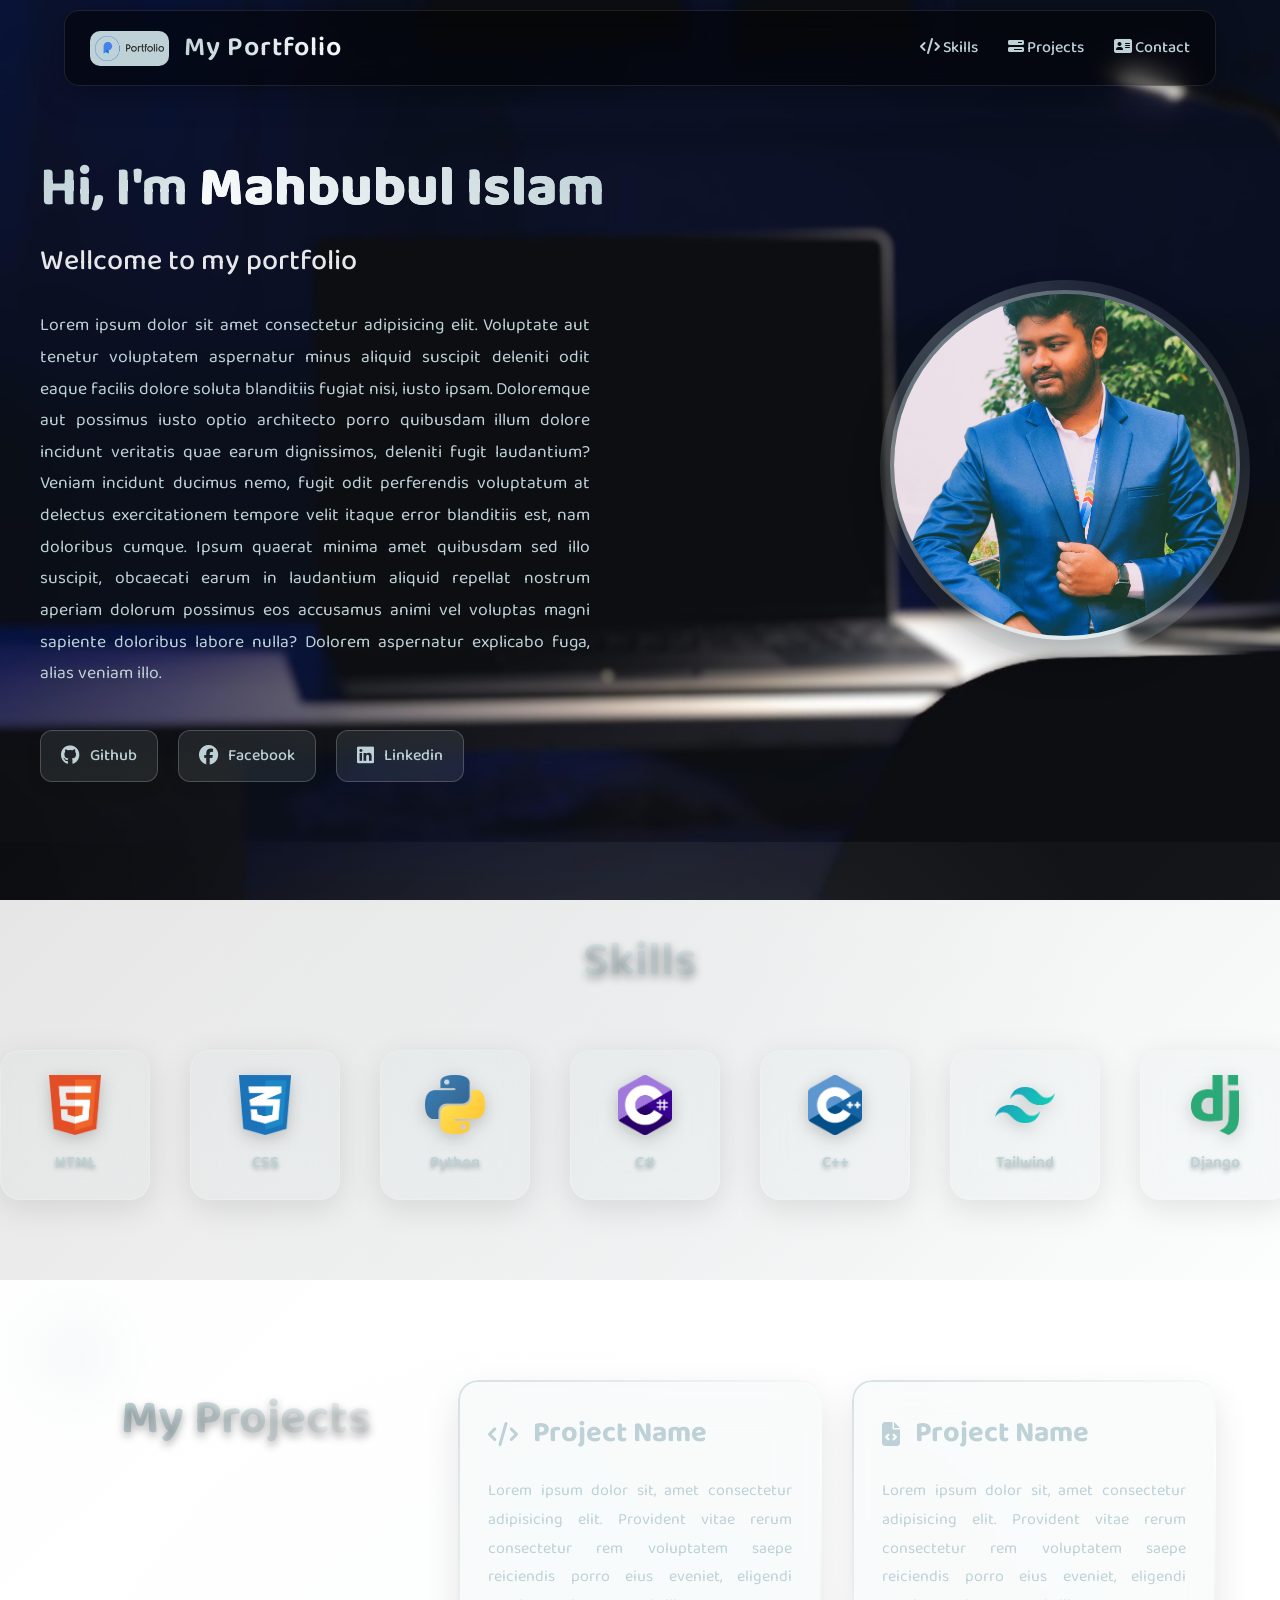
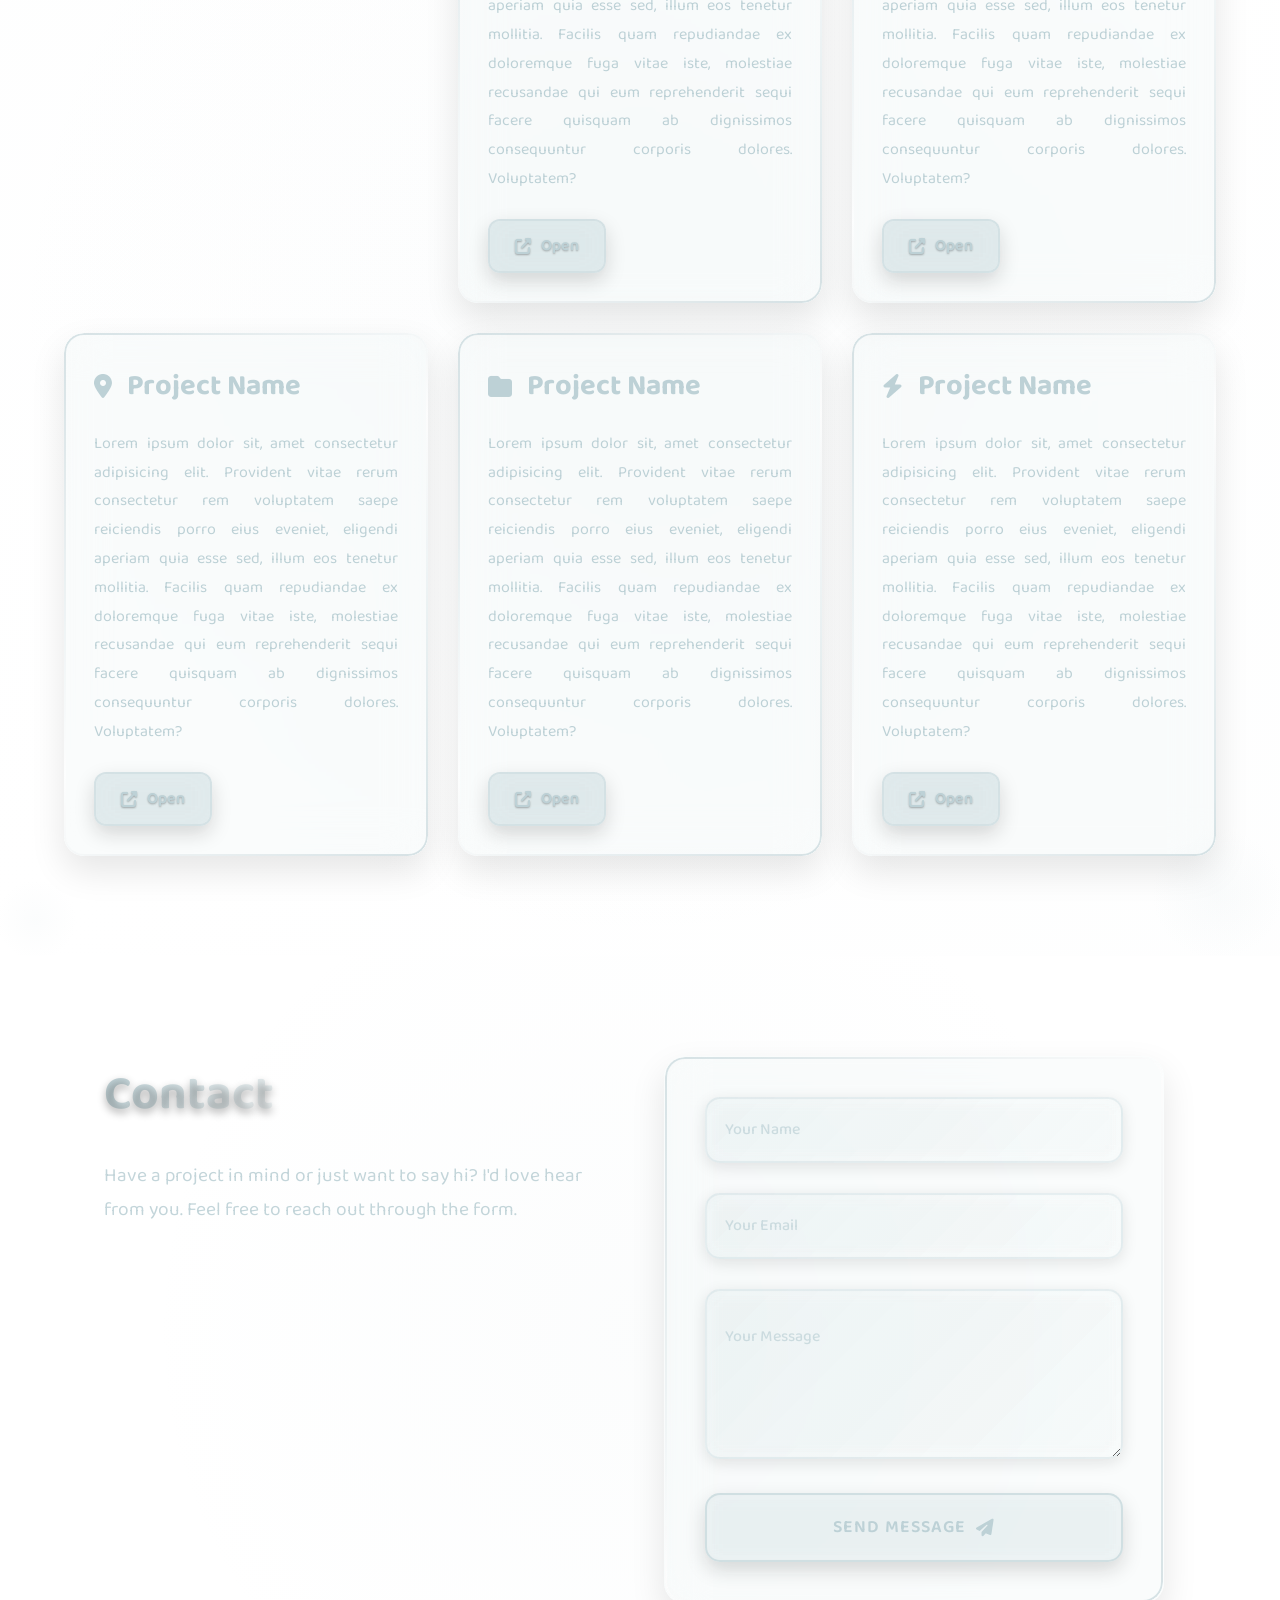
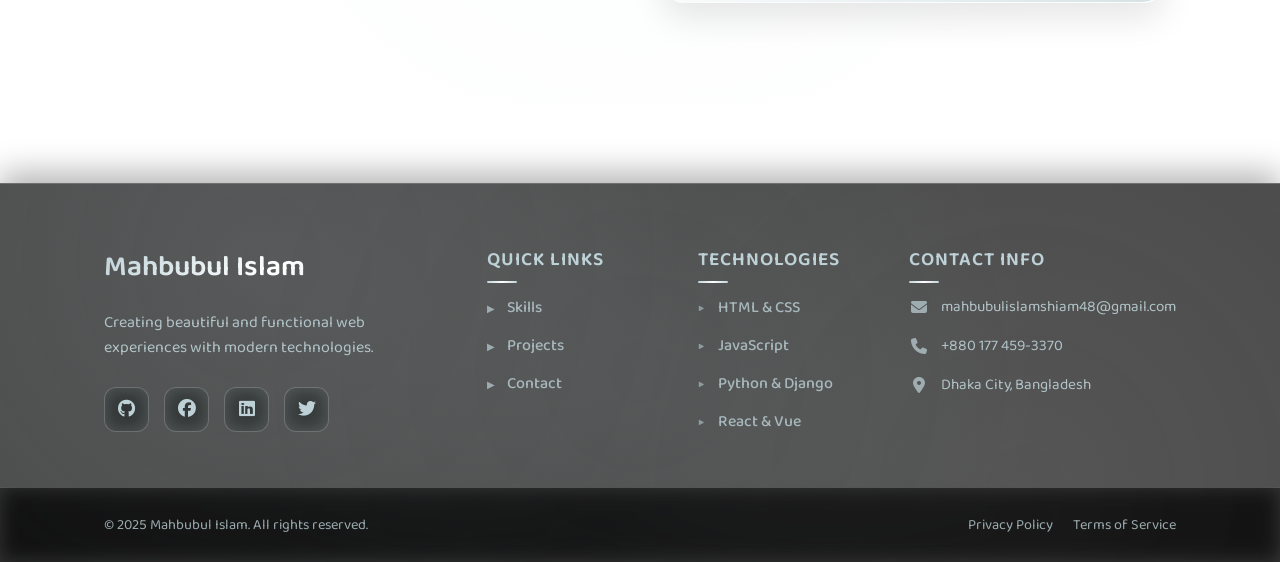
==== index.html @ fc834deb "Initial portfolio commit" ====
<!DOCTYPE html>
<html lang="en">
  <head>
    <meta charset="UTF-8" />
    <meta name="viewport" content="width=device-width, initial-scale=1.0" />
    <title>My portfolio</title>
    <link
      rel="icon"
      href="data:image/svg+xml,<svg xmlns=%22http://www.w3.org/2000/svg%22 viewBox=%220 0 100 100%22><text y=%22.9em%22 font-size=%2290%22>👨‍💻</text></svg>"
    />
    <link rel="stylesheet" href="/css/nav_style.css" />
    <link rel="stylesheet" href="/css/hero_style.css" />
    <link rel="stylesheet" href="/css/skill_style.css" />
    <link rel="stylesheet" href="/css/projects_style.css" />
    <link rel="stylesheet" href="/css/contact_style.css" />
    <link rel="stylesheet" href="/css/footer_style.css" />
    <link rel="preconnect" href="https://fonts.googleapis.com" />
    <link rel="preconnect" href="https://fonts.gstatic.com" crossorigin />
    <link
      href="https://fonts.googleapis.com/css2?family=Baloo+Bhai+2:wght@400..800&display=swap"
      rel="stylesheet"
    />
    <link
      rel="stylesheet"
      href="https://cdnjs.cloudflare.com/ajax/libs/font-awesome/6.7.2/css/all.min.css"
      integrity="sha512-Evv84Mr4kqVGRNSgIGL/F/aIDqQb7xQ2vcrdIwxfjThSH8CSR7PBEakCr51Ck+w+/U6swU2Im1vVX0SVk9ABhg=="
      crossorigin="anonymous"
      referrerpolicy="no-referrer"
    />
  </head>
  <body>
    <nav>
      <div class="nav-content">
        <div class="right-div">
          <a href="#" class="logo-link">
            <img src="/assets/logo.png" alt="logo" />
            <h2>My Portfolio</h2>
          </a>
        </div>

        <div class="left-div">
          <ul>
            <li>
              <a href="#skills">
                <i class="fa-solid fa-code"></i>
                Skills
              </a>
            </li>
            <li>
              <a href="#projects">
                <i class="fa-solid fa-bars-progress"></i>
                Projects
              </a>
            </li>
            <li>
              <a href="#contact">
                <i class="fa-solid fa-address-card"></i>
                Contact
              </a>
            </li>
          </ul>
        </div>
      </div>
    </nav>
    <section class="hero">
      <div class="hero-text">
        <h2>Hi, I'm <span class="bold">Mahbubul Islam</span></h2>
        <h3>Wellcome to my portfolio</h3>
        <p>
          Lorem ipsum dolor sit amet consectetur adipisicing elit. Voluptate aut
          tenetur voluptatem aspernatur minus aliquid suscipit deleniti odit
          eaque facilis dolore soluta blanditiis fugiat nisi, iusto ipsam.
          Doloremque aut possimus iusto optio architecto porro quibusdam illum
          dolore incidunt veritatis quae earum dignissimos, deleniti fugit
          laudantium? Veniam incidunt ducimus nemo, fugit odit perferendis
          voluptatum at delectus exercitationem tempore velit itaque error
          blanditiis est, nam doloribus cumque. Ipsum quaerat minima amet
          quibusdam sed illo suscipit, obcaecati earum in laudantium aliquid
          repellat nostrum aperiam dolorum possimus eos accusamus animi vel
          voluptas magni sapiente doloribus labore nulla? Dolorem aspernatur
          explicabo fuga, alias veniam illo.
        </p>
        <div class="links">
          <ul>
            <li>
              <i class="fa-brands fa-github"></i>
              <a href="#">Github</a>
            </li>
            <li>
              <i class="fa-brands fa-facebook"></i>
              <a href="#">Facebook</a>
            </li>
            <li>
              <i class="fa-brands fa-linkedin"></i>
              <a href="#">Linkedin</a>
            </li>
          </ul>
        </div>
      </div>
      <div class="profile-pic">
        <img src="/assets/profile.jpg" alt="profile-pic" />
      </div>
    </section>
    <section id="skills" class="skills">
      <h2>Skills</h2>
      <ul>
        <li>
          <img src="/assets/html.png" alt="html" />
          <p>HTML</p>
        </li>
        <li>
          <img src="/assets/css.png" alt="css" />
          <p>CSS</p>
        </li>
        <li>
          <img src="/assets/python.png" alt="python" />
          <p>Python</p>
        </li>
        <li>
          <img src="/assets/csharp.png" alt="csharp" />
          <p>C#</p>
        </li>
        <li>
          <img src="/assets/cpp.png" alt="cpp" />
          <p>C++</p>
        </li>
        <li>
          <img src="/assets/tailwind.png" alt="tailwind" />
          <p>Tailwind</p>
        </li>
        <li>
          <img src="/assets/django.png" alt="django" />
          <p>Django</p>
        </li>
        <li>
          <img src="/assets/react.png" alt="react" />
          <p>React js</p>
        </li>
        <li>
          <img src="/assets/vuejs.png" alt="vue" />
          <p>Vue js</p>
        </li>
        <!-- Duplicate items for seamless infinite scroll -->
        <li>
          <img src="/assets/html.png" alt="html" />
          <p>HTML</p>
        </li>
        <li>
          <img src="/assets/css.png" alt="css" />
          <p>CSS</p>
        </li>
        <li>
          <img src="/assets/python.png" alt="python" />
          <p>Python</p>
        </li>
        <li>
          <img src="/assets/csharp.png" alt="csharp" />
          <p>C#</p>
        </li>
        <li>
          <img src="/assets/cpp.png" alt="cpp" />
          <p>C++</p>
        </li>
        <li>
          <img src="/assets/tailwind.png" alt="tailwind" />
          <p>Tailwind</p>
        </li>
        <li>
          <img src="/assets/django.png" alt="django" />
          <p>Django</p>
        </li>
        <li>
          <img src="/assets/react.png" alt="react" />
          <p>React js</p>
        </li>
        <li>
          <img src="/assets/vuejs.png" alt="vue" />
          <p>Vue js</p>
        </li>
      </ul>
    </section>
    <section id="projects" class="projects">
      <h2>My Projects</h2>
      <div class="project project-1">
        <h3>Project Name</h3>
        <p>
          Lorem ipsum dolor sit, amet consectetur adipisicing elit. Provident
          vitae rerum consectetur rem voluptatem saepe reiciendis porro eius
          eveniet, eligendi aperiam quia esse sed, illum eos tenetur mollitia.
          Facilis quam repudiandae ex doloremque fuga vitae iste, molestiae
          recusandae qui eum reprehenderit sequi facere quisquam ab dignissimos
          consequuntur corporis dolores. Voluptatem?
        </p>
        <button>Open</button>
      </div>
      <div class="project project-2">
        <h3>Project Name</h3>
        <p>
          Lorem ipsum dolor sit, amet consectetur adipisicing elit. Provident
          vitae rerum consectetur rem voluptatem saepe reiciendis porro eius
          eveniet, eligendi aperiam quia esse sed, illum eos tenetur mollitia.
          Facilis quam repudiandae ex doloremque fuga vitae iste, molestiae
          recusandae qui eum reprehenderit sequi facere quisquam ab dignissimos
          consequuntur corporis dolores. Voluptatem?
        </p>
        <button>Open</button>
      </div>
      <div class="project project-3">
        <h3>Project Name</h3>
        <p>
          Lorem ipsum dolor sit, amet consectetur adipisicing elit. Provident
          vitae rerum consectetur rem voluptatem saepe reiciendis porro eius
          eveniet, eligendi aperiam quia esse sed, illum eos tenetur mollitia.
          Facilis quam repudiandae ex doloremque fuga vitae iste, molestiae
          recusandae qui eum reprehenderit sequi facere quisquam ab dignissimos
          consequuntur corporis dolores. Voluptatem?
        </p>
        <button>Open</button>
      </div>
      <div class="project project-4">
        <h3>Project Name</h3>
        <p>
          Lorem ipsum dolor sit, amet consectetur adipisicing elit. Provident
          vitae rerum consectetur rem voluptatem saepe reiciendis porro eius
          eveniet, eligendi aperiam quia esse sed, illum eos tenetur mollitia.
          Facilis quam repudiandae ex doloremque fuga vitae iste, molestiae
          recusandae qui eum reprehenderit sequi facere quisquam ab dignissimos
          consequuntur corporis dolores. Voluptatem?
        </p>
        <button>Open</button>
      </div>
      <div class="project project-5">
        <h3>Project Name</h3>
        <p>
          Lorem ipsum dolor sit, amet consectetur adipisicing elit. Provident
          vitae rerum consectetur rem voluptatem saepe reiciendis porro eius
          eveniet, eligendi aperiam quia esse sed, illum eos tenetur mollitia.
          Facilis quam repudiandae ex doloremque fuga vitae iste, molestiae
          recusandae qui eum reprehenderit sequi facere quisquam ab dignissimos
          consequuntur corporis dolores. Voluptatem?
        </p>
        <button>Open</button>
      </div>
    </section>
    <div id="contact" class="contact">
      <div class="contact-text">
        <h3>Contact</h3>
        <p>
          Have a project in mind or just want to say hi? I'd love hear from you.
          Feel free to reach out through the form.
        </p>
      </div>
      <div class="contact-form">
        <div class="input-group">
          <input type="text" id="name" name="name" required />
          <label for="name">Your Name</label>
        </div>
        <div class="input-group">
          <input type="email" id="email" name="email" required />
          <label for="email">Your Email</label>
        </div>
        <div class="input-group">
          <textarea id="message" name="message" required rows="5"></textarea>
          <label for="message">Your Message</label>
        </div>
        <button type="submit" class="submit-btn">Send Message</button>
      </div>
    </div>
    <footer>
      <div class="footer-content">
        <div class="footer-section">
          <div class="footer-logo">
            <h3>Mahbubul Islam</h3>
          </div>
          <p>
            Creating beautiful and functional web experiences with modern
            technologies.
          </p>
          <div class="footer-social">
            <a href="#" aria-label="GitHub">
              <i class="fa-brands fa-github"></i>
            </a>
            <a href="#" aria-label="Facebook">
              <i class="fa-brands fa-facebook"></i>
            </a>
            <a href="#" aria-label="LinkedIn">
              <i class="fa-brands fa-linkedin"></i>
            </a>
            <a href="#" aria-label="Twitter">
              <i class="fa-brands fa-twitter"></i>
            </a>
          </div>
        </div>

        <div class="footer-section">
          <h4>Quick Links</h4>
          <ul>
            <li><a href="#skills">Skills</a></li>
            <li><a href="#projects">Projects</a></li>
            <li><a href="#contact">Contact</a></li>
          </ul>
        </div>

        <div class="footer-section">
          <h4>Technologies</h4>
          <ul>
            <li>HTML & CSS</li>
            <li>JavaScript</li>
            <li>Python & Django</li>
            <li>React & Vue</li>
          </ul>
        </div>

        <div class="footer-section">
          <h4>Contact Info</h4>
          <div class="contact-info">
            <p>
              <i class="fa-solid fa-envelope"></i>
              mahbubulislamshiam48@gmail.com
            </p>
            <p><i class="fa-solid fa-phone"></i> +880 177 459-3370</p>
            <p>
              <i class="fa-solid fa-location-dot"></i> Dhaka City, Bangladesh
            </p>
          </div>
        </div>
      </div>

      <div class="footer-bottom">
        <div class="footer-bottom-content">
          <p>&copy; 2025 Mahbubul Islam. All rights reserved.</p>
          <div class="footer-bottom-links">
            <a href="#">Privacy Policy</a>
            <a href="#">Terms of Service</a>
          </div>
        </div>
      </div>
    </footer>
  </body>
</html>
---- css/nav_style.css ----
* {
  margin: 0;
  padding: 0;
  box-sizing: border-box;
}

html {
  scroll-behavior: smooth;
  scroll-padding-top: 80px; /* Offset for fixed navigation */
}

:root {
  --font-color: #bdd1d6;
  --icon-color: #bdd1d6;
  --font-family: 'Baloo Bhai 2', sans-serif;
  --nav-bg-color: rgba(0, 0, 0, 0.5);
}

body {
  background-image: url('/assets/background\ image.jpg');
  background-repeat: no-repeat;
  background-size: cover;
  background-position: center;
  background-attachment: fixed;
  min-height: 100vh;
}

nav {
  width: 90vw;
  margin: 10px auto;
  background-color: var(--nav-bg-color);
  -webkit-backdrop-filter: blur(10px);
  backdrop-filter: blur(10px);
  border: 1px solid rgba(255, 255, 255, 0.1);
  box-shadow: 0 8px 32px rgba(0, 0, 0, 0.3);
  -webkit-border-radius: 15px;
  -moz-border-radius: 15px;
  -ms-border-radius: 15px;
  -o-border-radius: 15px;
  border-radius: 15px;
  position: sticky;
  top: 10px;
  transition: all 0.3s ease;
  z-index: 1000;
}

nav:hover {
  transform: translateY(-2px);
  box-shadow: 0 12px 40px rgba(0, 0, 0, 0.4);
}

.nav-content {
  display: flex;
  justify-content: space-between;
  align-items: center;
  padding: 15px 25px;
}

.nav-content .right-div {
  display: flex;
  align-items: center;
  gap: 15px;
  color: var(--font-color);
  font-family: var(--font-family);
  font-size: 18px;
}

.nav-content .right-div .logo-link {
  display: flex;
  align-items: center;
  gap: 15px;
  text-decoration: none;
  color: inherit;
  transition: all 0.3s ease;
  cursor: pointer;
}

.nav-content .right-div .logo-link:hover {
  transform: translateY(-2px);
  filter: drop-shadow(0 5px 15px rgba(189, 209, 214, 0.3));
}

.nav-content .right-div img {
  height: 35px;
  object-fit: cover;
  background-color: #bdd1d6;
  padding: 5px;
  -webkit-border-radius: 10px;
  -moz-border-radius: 10px;
  -ms-border-radius: 10px;
  -o-border-radius: 10px;
  border-radius: 10px;
  transition: all 0.3s ease;
}

.nav-content .right-div .logo-link:hover img {
  transform: rotate(5deg) scale(1.05);
}

.nav-content .right-div h2 {
  font-weight: 600;
  letter-spacing: 1px;
  background: linear-gradient(45deg, #bdd1d6, #ffffff);
  -webkit-background-clip: text;
  background-clip: text;
  -webkit-text-fill-color: transparent;
  transition: all 0.3s ease;
}

.nav-content .left-div ul {
  display: flex;
  list-style: none;
  gap: 30px;
  margin: 0;
  padding: 0;
}

.nav-content .left-div li {
  display: flex;
  align-items: center;
  gap: 8px;
  position: relative;
  cursor: pointer;
  transition: all 0.3s ease;
}

.nav-content .left-div li:hover {
  transform: translateY(-3px);
}

.nav-content .left-div li::before {
  content: '';
  position: absolute;
  bottom: -8px;
  left: 0;
  width: 0;
  height: 2px;
  background: linear-gradient(45deg, #bdd1d6, #ffffff);
  transition: width 0.3s ease;
}

.nav-content .left-div li:hover::before {
  width: 100%;
}

.nav-content .left-div i {
  color: var(--icon-color);
  font-size: 16px;
  transition: all 0.3s ease;
}

.nav-content .left-div li:hover i {
  color: #ffffff;
  transform: scale(1.2);
  text-shadow: 0 0 10px rgba(255, 255, 255, 0.5);
}

.nav-content .left-div a {
  text-decoration: none;
  color: var(--font-color);
  font-family: var(--font-family);
  font-weight: 500;
  font-size: 16px;
  transition: all 0.3s ease;
  position: relative;
  display: block;
  padding: 2px 0;
}

.nav-content .left-div li:hover a {
  color: #ffffff;
  text-shadow: 0 0 8px rgba(255, 255, 255, 0.3);
}

.nav-content .left-div li:active {
  transform: translateY(-1px) scale(0.98);
}

.nav-content .left-div a:focus {
  outline: none;
}


@media (max-width: 768px) {
  nav {
    width: 95vw;
    margin: 5px auto;
  }

  .nav-content {
    flex-direction: column;
    padding: 15px;
    gap: 15px;
  }

  .nav-content .right-div {
    flex-direction: column;
    gap: 8px;
  }

  .nav-content .right-div .logo-link {
    flex-direction: column;
    gap: 8px;
  }

  .nav-content .right-div img {
    width: 35px;
    height: 35px;
  }

  .nav-content .right-div h2 {
    font-size: 1.2rem;
  }

  .nav-content .left-div ul {
    flex-direction: column;
    gap: 15px;
    width: 100%;
  }

  .nav-content .left-div li {
    justify-content: center;
    width: 100%;
    padding: 12px;
  }

  .nav-content .left-div a {
    font-size: 14px;
  }
}

@media (max-width: 480px) {
  nav {
    width: 98vw;
    margin: 3px auto;
    border-radius: 10px;
  }

  .nav-content {
    padding: 12px;
    gap: 12px;
  }

  .nav-content .right-div h2 {
    font-size: 1rem;
  }

  .nav-content .left-div ul {
    gap: 12px;
  }

  .nav-content .left-div li {
    padding: 10px;
  }

  .nav-content .left-div i {
    font-size: 14px;
  }

  .nav-content .left-div a {
    font-size: 13px;
  }
}
---- css/hero_style.css ----
* {
  margin: 0;
  padding: 0;
  box-sizing: border-box;
}

:root {
  /* --line-space:;
    --word-space:; */
  --font-family: 'Baloo Bhai 2', sans-serif;
  --font-color: #bdd1d6;
}

.hero {
  display: flex;
  justify-content: space-between;
  align-items: center;
  color: var(--font-color);
  font-family: var(--font-family);
  padding: 60px 0%;
  max-width: 1200px;
  margin: 0 auto;
  gap: 100px;
  min-height: 80vh;
}

.hero-text {
  flex: 1;
  max-width: 800px;
}

.hero-text h2 {
  font-size: 3.5rem;
  font-weight: 700;
  margin-bottom: 15px;
  line-height: 1.2;
  background: linear-gradient(135deg, #bdd1d6, #ffffff, #bdd1d6);
  -webkit-background-clip: text;
  background-clip: text;
  -webkit-text-fill-color: transparent;
  animation: textGlow 3s ease-in-out infinite alternate;
}

@keyframes textGlow {
  0% {
    filter: drop-shadow(0 0 5px rgba(189, 209, 214, 0.5));
  }
  100% {
    filter: drop-shadow(0 0 20px rgba(189, 209, 214, 0.8));
  }
}

.hero-text .bold {
  font-weight: 800;
  background: linear-gradient(45deg, #ffffff, #bdd1d6);
  -webkit-background-clip: text;
  background-clip: text;
  -webkit-text-fill-color: transparent;
}

.hero-text h3 {
  font-size: 1.8rem;
  font-weight: 500;
  margin-bottom: 25px;
  color: #ffffff;
  opacity: 0.9;
}

.hero-text p {
  font-size: 1.1rem;
  line-height: 1.8;
  margin-bottom: 40px;
  color: var(--font-color);
  text-align: justify;
  max-width: 550px;
}

.links {
  margin-top: 30px;
}

.links ul {
  display: flex;
  gap: 20px;
  list-style: none;
  flex-wrap: wrap;
}

.links li {
  background: rgba(189, 209, 214, 0.1);
  -webkit-backdrop-filter: blur(10px);
  backdrop-filter: blur(10px);
  border: 1px solid rgba(255, 255, 255, 0.2);
  border-radius: 12px;
  padding: 12px 20px;
  display: flex;
  align-items: center;
  gap: 10px;
  cursor: pointer;
  transition: all 0.3s ease;
  box-shadow: 0 4px 15px rgba(0, 0, 0, 0.1);
}

.links li:hover {
  background: rgba(189, 209, 214, 0.2);
  border-color: rgba(255, 255, 255, 0.4);
  transform: translateY(-5px);
  box-shadow: 0 8px 25px rgba(189, 209, 214, 0.3);
}

.links li i {
  font-size: 1.2rem;
  color: var(--font-color);
  transition: all 0.3s ease;
}

.links li:hover i {
  color: #ffffff;
  transform: scale(1.2);
  text-shadow: 0 0 10px rgba(255, 255, 255, 0.5);
}

.links li a {
  text-decoration: none;
  color: var(--font-color);
  font-family: var(--font-family);
  font-weight: 500;
  font-size: 1rem;
  transition: all 0.3s ease;
}

.links li:hover a {
  color: #ffffff;
  text-shadow: 0 0 8px rgba(255, 255, 255, 0.3);
}

.profile-pic {
  flex-shrink: 0;
  position: relative;
}

.profile-pic img {
  width: 350px;
  height: 350px;
  border-radius: 50%;
  object-fit: cover;
  border: 4px solid rgba(189, 209, 214, 0.3);
  box-shadow: 0 20px 40px rgba(0, 0, 0, 0.3);
  transition: all 0.3s ease;
  background: linear-gradient(
    45deg,
    rgba(189, 209, 214, 0.1),
    rgba(255, 255, 255, 0.1)
  );
}

.profile-pic img:hover {
  transform: scale(1.05);
  border-color: rgba(189, 209, 214, 0.6);
  box-shadow: 0 25px 50px rgba(189, 209, 214, 0.2);
}

.profile-pic::before {
  content: '';
  position: absolute;
  top: -10px;
  left: -10px;
  right: -10px;
  bottom: -10px;
  border-radius: 50%;
  background: linear-gradient(
    45deg,
    transparent,
    rgba(189, 209, 214, 0.3),
    transparent
  );
  z-index: -1;
  animation: rotate 4s linear infinite;
}

@keyframes rotate {
  0% {
    transform: rotate(0deg);
  }
  100% {
    transform: rotate(360deg);
  }
}


@media (max-width: 768px) {
  .hero {
    flex-direction: column;
    text-align: center;
    padding: 40px 5%;
    gap: 30px;
    min-height: 70vh;
  }

  .hero-text h2 {
    font-size: 2.5rem;
    margin-bottom: 12px;
  }

  .hero-text h3 {
    font-size: 1.4rem;
    margin-bottom: 15px;
  }

  .hero-text p {
    font-size: 1rem;
    margin-bottom: 25px;
  }

  .profile-pic img {
    width: 250px;
    height: 250px;
  }

  .links ul {
    justify-content: center;
    gap: 15px;
  }

  .links li {
    padding: 12px 20px;
  }

  .links a {
    font-size: 14px;
  }
}

@media (max-width: 480px) {
  .hero {
    padding: 30px 5%;
    gap: 25px;
    min-height: 60vh;
  }

  .hero-text h2 {
    font-size: 2rem;
    margin-bottom: 10px;
  }

  .hero-text h3 {
    font-size: 1.2rem;
    margin-bottom: 12px;
  }

  .hero-text p {
    font-size: 0.9rem;
    margin-bottom: 20px;
    line-height: 1.6;
  }

  .profile-pic img {
    width: 200px;
    height: 200px;
  }

  .links ul {
    flex-direction: column;
    gap: 12px;
    align-items: center;
  }

  .links li {
    padding: 10px 18px;
    width: 200px;
  }

  .links a {
    font-size: 13px;
  }

  .links i {
    font-size: 14px;
  }
}
---- css/skill_style.css ----
* {
  margin: 0;
  padding: 0;
  box-sizing: border-box;
}

html {
  scroll-behavior: smooth;
}

:root {
  --font-color: #bdd1d6;
  --font-family: 'Baloo Bhai 2', sans-serif;
}

.skills {
  width: 100vw;
  overflow: hidden;
  padding: 80px 0;
  background: linear-gradient(
    135deg,
    rgba(0, 0, 0, 0.1),
    rgba(189, 209, 214, 0.05)
  );
  position: relative;
}

.skills::before {
  content: '';
  position: absolute;
  top: 0;
  left: 0;
  right: 0;
  bottom: 0;
  background: radial-gradient(
    circle at 50% 50%,
    rgba(189, 209, 214, 0.1) 0%,
    transparent 70%
  );
  pointer-events: none;
}

.skills h2 {
  text-align: center;
  font-size: 3rem;
  font-weight: 700;
  margin-bottom: 50px;
  color: var(--font-color);
  font-family: var(--font-family);
  background: linear-gradient(135deg, #bdd1d6, #ffffff);
  -webkit-background-clip: text;
  background-clip: text;
  -webkit-text-fill-color: transparent;
  text-shadow: 0 4px 8px rgba(0, 0, 0, 0.3);
}

.skills ul {
  display: flex;
  list-style: none;
  animation: scroll 30s linear infinite;
  gap: 40px;
  align-items: center;
}

@keyframes scroll {
  0% {
    transform: translateX(0);
  }
  100% {
    transform: translateX(-100%);
  }
}

.skills li {
  min-width: 150px;
  height: 150px;
  display: flex;
  flex-direction: column;
  align-items: center;
  justify-content: center;
  background: rgba(189, 209, 214, 0.08);
  -webkit-backdrop-filter: blur(20px);
  backdrop-filter: blur(20px);
  border: 1px solid rgba(255, 255, 255, 0.15);
  border-radius: 20px;
  transition: all 0.4s ease;
  cursor: pointer;
  position: relative;
  overflow: hidden;
  box-shadow: 0 8px 32px rgba(0, 0, 0, 0.1);
  flex-shrink: 0;
}

.skills li::before {
  content: '';
  position: absolute;
  top: 0;
  left: -100%;
  width: 100%;
  height: 100%;
  background: linear-gradient(
    90deg,
    transparent,
    rgba(255, 255, 255, 0.2),
    transparent
  );
  transition: left 0.6s ease;
  z-index: 1;
}

.skills li:hover {
  animation-play-state: paused;
  transform: translateY(-10px) scale(1.05);
  background: rgba(189, 209, 214, 0.15);
  border-color: rgba(255, 255, 255, 0.3);
  box-shadow: 0 15px 40px rgba(189, 209, 214, 0.2);
}

.skills li:hover::before {
  left: 100%;
}

.skills li img {
  width: 60px;
  height: 60px;
  object-fit: contain;
  margin-bottom: 15px;
  transition: all 0.3s ease;
  filter: drop-shadow(0 4px 8px rgba(0, 0, 0, 0.2));
  position: relative;
  z-index: 2;
}

.skills li:hover img {
  transform: scale(1.1) rotate(5deg);
  filter: drop-shadow(0 6px 12px rgba(189, 209, 214, 0.4));
}

.skills li p {
  color: var(--font-color);
  font-family: var(--font-family);
  font-size: 1rem;
  font-weight: 600;
  text-align: center;
  transition: all 0.3s ease;
  text-shadow: 0 2px 4px rgba(0, 0, 0, 0.3);
  position: relative;
  z-index: 2;
}

.skills li:hover p {
  color: #ffffff;
  transform: translateY(-2px);
  text-shadow: 0 0 10px rgba(255, 255, 255, 0.5);
}


@media (max-width: 768px) {
  .skills {
    padding: 60px 0;
  }

  .skills h2 {
    font-size: 2rem;
    margin-bottom: 30px;
    padding: 0 20px;
  }

  .skills li {
    min-width: 120px;
    height: 120px;
    margin: 0 8px;
  }

  .skills li img {
    width: 45px;
    height: 45px;
  }

  .skills li p {
    font-size: 0.9rem;
    margin-top: 8px;
  }
}

@media (max-width: 480px) {
  .skills {
    padding: 40px 0;
  }

  .skills h2 {
    font-size: 1.6rem;
    margin-bottom: 25px;
    padding: 0 15px;
  }

  .skills li {
    min-width: 100px;
    height: 100px;
    margin: 0 6px;
    padding: 12px;
  }

  .skills li img {
    width: 35px;
    height: 35px;
  }

  .skills li p {
    font-size: 0.8rem;
    margin-top: 6px;
  }

  .skills ul {
    animation-duration: 25s;
  }
}

@media (max-width: 320px) {
  .skills li {
    min-width: 90px;
    height: 90px;
    margin: 0 5px;
    padding: 10px;
  }

  .skills li img {
    width: 30px;
    height: 30px;
  }

  .skills li p {
    font-size: 0.7rem;
  }
}
---- css/projects_style.css ----
* {
  margin: 0;
  padding: 0;
  box-sizing: border-box;
}

html {
  scroll-behavior: smooth;
}

:root {
  --font-color: #bdd1d6;
  --font-family: 'Baloo Bhai 2', sans-serif;
  --box-shadow: 0 15px 35px rgba(0, 0, 0, 0.1);
  --linear-gradient: linear-gradient(135deg, #bdd1d6, #ffffff, #bdd1d6);
  --hover-shadow: 0 20px 40px rgba(189, 209, 214, 0.3);
}

.projects {
  padding: 100px 5%;
  max-width: 1400px;
  margin: 0 auto;
  position: relative;
  background-image: radial-gradient(
      circle at 25% 25%,
      rgba(189, 209, 214, 0.1) 0%,
      transparent 25%
    ),
    radial-gradient(
      circle at 75% 75%,
      rgba(189, 209, 214, 0.08) 0%,
      transparent 25%
    ),
    radial-gradient(
      circle at 50% 10%,
      rgba(255, 255, 255, 0.05) 0%,
      transparent 30%
    ),
    radial-gradient(
      circle at 20% 80%,
      rgba(189, 209, 214, 0.06) 0%,
      transparent 20%
    ),
    radial-gradient(
      circle at 90% 40%,
      rgba(255, 255, 255, 0.03) 0%,
      transparent 25%
    ),
    linear-gradient(
      135deg,
      rgba(189, 209, 214, 0.02) 0%,
      rgba(255, 255, 255, 0.01) 50%,
      rgba(189, 209, 214, 0.02) 100%
    );
  background-size: 300px 300px, 250px 250px, 200px 200px, 180px 180px,
    220px 220px, 100% 100%;
  background-position: 0% 0%, 100% 100%, 50% 0%, 0% 100%, 100% 30%, 0% 0%;
  background-repeat: no-repeat;
}

.projects::before {
  content: '';
  position: absolute;
  top: 0;
  left: 0;
  right: 0;
  bottom: 0;
  background: radial-gradient(
    circle at 50% 50%,
    rgba(189, 209, 214, 0.05) 0%,
    transparent 70%
  );
  pointer-events: none;
}

.projects h2 {
  text-align: center;
  font-size: 3rem;
  font-weight: 700;
  margin-bottom: 60px;
  color: var(--font-color);
  font-family: var(--font-family);
  background: var(--linear-gradient);
  -webkit-background-clip: text;
  background-clip: text;
  -webkit-text-fill-color: transparent;
  text-shadow: 0 4px 8px rgba(0, 0, 0, 0.3);
}

.projects {
  display: grid;
  grid-template-columns: repeat(auto-fit, minmax(350px, 1fr));
  gap: 30px;
  justify-items: center;
}

.project {
  width: 100%;
  max-width: 400px;
  background: rgba(189, 209, 214, 0.08);
  -webkit-backdrop-filter: blur(20px);
  backdrop-filter: blur(20px);
  border-radius: 20px;
  padding: 30px;
  position: relative;
  overflow: hidden;
  transition: all 0.4s ease;
  cursor: pointer;
  box-shadow: var(--box-shadow);
}

.project::before {
  content: '';
  position: absolute;
  top: 0;
  left: 0;
  right: 0;
  bottom: 0;
  padding: 2px;
  background: var(--linear-gradient);
  border-radius: 20px;
  -webkit-mask: linear-gradient(#fff 0 0) content-box, linear-gradient(#fff 0 0);
  mask: linear-gradient(#fff 0 0) content-box, linear-gradient(#fff 0 0);
  -webkit-mask-composite: xor;
  mask-composite: exclude;
  z-index: 1;
  opacity: 0.6;
  transition: opacity 0.3s ease;
}

.project::after {
  content: '';
  position: absolute;
  top: 0;
  left: -100%;
  width: 100%;
  height: 100%;
  background: linear-gradient(
    90deg,
    transparent,
    rgba(255, 255, 255, 0.1),
    transparent
  );
  transition: left 0.6s ease;
  z-index: 2;
}

.project:hover::before {
  opacity: 1;
}

.project:hover::after {
  left: 100%;
}

.project:hover {
  transform: translateY(-10px) scale(1.02);
  box-shadow: var(--hover-shadow);
  background: rgba(189, 209, 214, 0.12);
}

.project h3 {
  font-size: 1.8rem;
  font-weight: 700;
  margin-bottom: 20px;
  color: var(--font-color);
  font-family: var(--font-family);
  position: relative;
  z-index: 3;
  display: flex;
  align-items: center;
  gap: 15px;
  transition: all 0.3s ease;
}

.project h3::before {
  content: '\f1c9';
  font-family: 'Font Awesome 6 Free';
  font-weight: 900;
  color: var(--font-color);
  font-size: 1.5rem;
  transition: all 0.3s ease;
}

.project:hover h3 {
  color: #ffffff;
  text-shadow: 0 0 10px rgba(255, 255, 255, 0.5);
}

.project:hover h3::before {
  color: #ffffff;
  transform: scale(1.1) rotate(5deg);
}

.project p {
  font-size: 1rem;
  line-height: 1.8;
  color: var(--font-color);
  font-family: var(--font-family);
  margin-bottom: 25px;
  text-align: justify;
  position: relative;
  z-index: 3;
  transition: all 0.3s ease;
}

.project:hover p {
  color: rgba(255, 255, 255, 0.9);
}

.project button {
  background: rgba(189, 209, 214, 0.4);
  border: 2px solid rgba(189, 209, 214, 0.6);
  background-clip: padding-box;
  border-radius: 12px;
  padding: 12px 25px;
  font-size: 1rem;
  font-weight: 600;
  font-family: var(--font-family);
  color: var(--font-color);
  cursor: pointer;
  position: relative;
  z-index: 3;
  transition: all 0.3s ease;
  display: flex;
  align-items: center;
  gap: 10px;
  -webkit-backdrop-filter: blur(15px);
  backdrop-filter: blur(15px);
  box-shadow: 0 8px 20px rgba(0, 0, 0, 0.15);
  text-shadow: 0 1px 2px rgba(0, 0, 0, 0.3);
}

.project button::before {
  content: '\f35d';
  font-family: 'Font Awesome 6 Free';
  font-weight: 900;
  transition: all 0.3s ease;
}

.project button:hover {
  background: rgba(255, 255, 255, 0.1);
  color: #ffffff;
  border-color: rgba(255, 255, 255, 0.3);
  transform: translateY(-2px);
  box-shadow: 0 8px 25px rgba(189, 209, 214, 0.3);
}

.project button:hover::before {
  transform: translateX(3px);
  color: #ffffff;
}

.project button:active {
  transform: translateY(0);
}


.project-1 h3::before {
  content: '\f121';
} 
.project-2 h3::before {
  content: '\f1c9';
} 
.project-3 h3::before {
  content: '\f3c5';
} 
.project-4 h3::before {
  content: '\f07b';
} 
.project-5 h3::before {
  content: '\f0e7';
} 

/* Responsive Design */
@media (max-width: 968px) {
  .projects {
    grid-template-columns: repeat(2, 1fr);
    gap: 30px;
    padding: 80px 5%;
  }

  .projects h2 {
    font-size: 2.8rem;
  }
}

@media (max-width: 768px) {
  .projects {
    padding: 60px 5%;
    grid-template-columns: 1fr;
    gap: 25px;
  }

  .projects h2 {
    font-size: 2.5rem;
    margin-bottom: 40px;
  }

  .project {
    max-width: 100%;
    padding: 25px;
    margin: 0 auto;
  }

  .project h3 {
    font-size: 1.5rem;
    margin-bottom: 15px;
  }

  .project p {
    font-size: 0.95rem;
    line-height: 1.6;
    margin-bottom: 20px;
  }

  .project button {
    padding: 12px 25px;
    font-size: 0.9rem;
  }
}

@media (max-width: 480px) {
  .projects {
    padding: 40px 3%;
    gap: 20px;
  }

  .projects h2 {
    font-size: 2rem;
    margin-bottom: 30px;
  }

  .project {
    padding: 20px;
    border-radius: 15px;
  }

  .project h3 {
    font-size: 1.3rem;
    margin-bottom: 12px;
  }

  .project h3::before {
    font-size: 16px;
    margin-right: 8px;
  }

  .project p {
    font-size: 0.9rem;
    line-height: 1.5;
    margin-bottom: 18px;
  }

  .project button {
    padding: 10px 20px;
    font-size: 0.85rem;
    border-radius: 8px;
  }
}

@media (max-width: 320px) {
  .projects {
    padding: 30px 2%;
    gap: 15px;
  }

  .projects h2 {
    font-size: 1.8rem;
    margin-bottom: 25px;
  }

  .project {
    padding: 15px;
  }

  .project h3 {
    font-size: 1.2rem;
    margin-bottom: 10px;
  }

  .project p {
    font-size: 0.85rem;
    margin-bottom: 15px;
  }

  .project button {
    padding: 8px 16px;
    font-size: 0.8rem;
  }
}
---- css/contact_style.css ----
* {
  margin: 0;
  padding: 0;
  box-sizing: border-box;
}

html {
  scroll-behavior: smooth;
}

:root {
  --color: #bdd1d6;
  --font-family: 'Baloo Bhai 2', sans-serif;
  --input-gradient: linear-gradient(
    135deg,
    rgba(189, 209, 214, 0.1),
    rgba(255, 255, 255, 0.05)
  );
  --border-gradient: linear-gradient(135deg, #bdd1d6, #ffffff, #bdd1d6);
  --shadow-primary: 0 15px 35px rgba(0, 0, 0, 0.1);
  --hover-shadow: 0 20px 40px rgba(189, 209, 214, 0.3);
}

.contact {
  padding: 100px 5%;
  max-width: 1200px;
  margin: 0 auto;
  display: flex;
  gap: 60px;
  align-items: flex-start;
  position: relative;
}

.contact::before {
  content: '';
  position: absolute;
  top: 0;
  left: 0;
  right: 0;
  bottom: 0;
  background: radial-gradient(
    circle at 50% 50%,
    rgba(189, 209, 214, 0.05) 0%,
    transparent 70%
  );
  pointer-events: none;
}

.contact-text {
  flex: 1;
  max-width: 500px;
}

.contact-text h3 {
  font-size: 3rem;
  font-weight: 700;
  margin-bottom: 25px;
  color: var(--color);
  font-family: var(--font-family);
  background: var(--border-gradient);
  -webkit-background-clip: text;
  background-clip: text;
  -webkit-text-fill-color: transparent;
  text-shadow: 0 4px 8px rgba(0, 0, 0, 0.3);
}

.contact-text p {
  font-size: 1.2rem;
  line-height: 1.8;
  color: var(--color);
  font-family: var(--font-family);
  opacity: 0.9;
}

.contact-form {
  flex: 1;
  max-width: 500px;
  background: rgba(189, 209, 214, 0.08);
  -webkit-backdrop-filter: blur(20px);
  backdrop-filter: blur(20px);
  border-radius: 20px;
  padding: 40px;
  box-shadow: var(--shadow-primary);
  border: 1px solid rgba(255, 255, 255, 0.2);
  position: relative;
  overflow: hidden;
  transition: all 0.4s ease;
}

.contact-form::before {
  content: '';
  position: absolute;
  top: 0;
  left: 0;
  right: 0;
  bottom: 0;
  padding: 2px;
  background: var(--border-gradient);
  border-radius: 20px;
  -webkit-mask: linear-gradient(#fff 0 0) content-box, linear-gradient(#fff 0 0);
  mask: linear-gradient(#fff 0 0) content-box, linear-gradient(#fff 0 0);
  -webkit-mask-composite: xor;
  mask-composite: exclude;
  z-index: 1;
  opacity: 0.6;
  transition: opacity 0.3s ease;
}

.contact-form:hover::before {
  opacity: 1;
}

.contact-form::after {
  content: '';
  position: absolute;
  top: 0;
  left: -100%;
  width: 100%;
  height: 100%;
  background: linear-gradient(
    90deg,
    transparent,
    rgba(255, 255, 255, 0.1),
    transparent
  );
  transition: left 0.6s ease;
  z-index: 2;
  pointer-events: none;
}

.contact-form:hover::after {
  left: 100%;
}

.input-group {
  position: relative;
  margin-bottom: 30px;
}

.input-group label {
  position: absolute;
  top: 50%;
  left: 20px;
  transform: translateY(-50%);
  color: var(--color);
  font-family: var(--font-family);
  font-size: 1rem;
  font-weight: 500;
  pointer-events: none;
  transition: all 0.3s ease;
  z-index: 4;
  opacity: 0.7;
}

/* Specific label styling for textarea */
.input-group textarea + label {
  position: absolute;
  top: 35px;
  left: 20px;
  transform: translateY(0);
  color: var(--color);
  font-family: var(--font-family);
  font-size: 1rem;
  font-weight: 500;
  pointer-events: none;
  transition: all 0.3s ease;
  z-index: 4;
  opacity: 0.7;
}

.input-group input,
.input-group textarea {
  width: 100%;
  padding: 18px 20px;
  background: var(--input-gradient);
  border: 2px solid rgba(189, 209, 214, 0.3);
  border-radius: 15px;
  font-size: 1rem;
  font-family: var(--font-family);
  color: var(--color);
  outline: none;
  transition: all 0.3s ease;
  position: relative;
  z-index: 3;
  -webkit-backdrop-filter: blur(10px);
  backdrop-filter: blur(10px);
  box-shadow: 0 4px 15px rgba(0, 0, 0, 0.1);
}

.input-group input:focus,
.input-group textarea:focus {
  border-color: rgba(189, 209, 214, 0.8);
  background: rgba(255, 255, 255, 0.1);
  box-shadow: 0 0 20px rgba(189, 209, 214, 0.2);
  transform: translateY(-2px);
}

/* Float label on focus or when input has valid content */
.input-group:focus-within label,
.input-group input:valid + label,
.input-group textarea:valid + label {
  top: -8px;
  left: 15px;
  font-size: 0.85rem;
  color: #ffffff;
  background: rgba(189, 209, 214, 0.9);
  padding: 5px 10px;
  border-radius: 8px;
  transform: translateY(0);
  opacity: 1;
  font-weight: 600;
  box-shadow: 0 2px 8px rgba(0, 0, 0, 0.2);
}

.input-group textarea {
  min-height: 120px;
  resize: vertical;
  font-family: var(--font-family);
  padding-top: 18px;
}

/* Override default label positioning for textarea only */
.input-group textarea + label {
  position: absolute;
  top: 35px;
  left: 20px;
  transform: translateY(0);
  color: var(--color);
  font-family: var(--font-family);
  font-size: 1rem;
  font-weight: 500;
  pointer-events: none;
  transition: all 0.3s ease;
  z-index: 4;
  opacity: 0.7;
}

/* Focused/filled state for textarea label using focus-within and valid */
.input-group textarea:focus + label,
.input-group textarea:valid + label {
  position: absolute;
  top: -8px;
  left: 15px;
  font-size: 0.85rem;
  color: #ffffff;
  background: rgba(189, 209, 214, 0.9);
  padding: 5px 10px;
  border-radius: 8px;
  transform: translateY(0);
  opacity: 1;
  font-weight: 600;
  box-shadow: 0 2px 8px rgba(0, 0, 0, 0.2);
  z-index: 4;
  pointer-events: none;
  transition: all 0.3s ease;
}

.submit-btn {
  width: 100%;
  padding: 18px;
  background: rgba(189, 209, 214, 0.2);
  border: 2px solid rgba(189, 209, 214, 0.6);
  border-radius: 15px;
  font-size: 1.1rem;
  font-weight: 600;
  font-family: var(--font-family);
  color: var(--color);
  cursor: pointer;
  position: relative;
  overflow: hidden;
  transition: all 0.4s ease;
  text-transform: uppercase;
  letter-spacing: 1px;
  margin-top: 10px;
  z-index: 3;
  -webkit-backdrop-filter: blur(10px);
  backdrop-filter: blur(10px);
  box-shadow: 0 8px 20px rgba(0, 0, 0, 0.15);
  display: flex;
  align-items: center;
  justify-content: center;
  gap: 10px;
}

.submit-btn::before {
  content: '';
  position: absolute;
  top: 0;
  left: -100%;
  width: 100%;
  height: 100%;
  background: var(--border-gradient);
  transition: left 0.4s ease;
  z-index: -1;
}

.submit-btn::after {
  content: '\f1d8';
  font-family: 'Font Awesome 6 Free';
  font-weight: 900;
  transition: all 0.3s ease;
}

.submit-btn:hover {
  color: #1a1a2e;
  border-color: transparent;
  transform: translateY(-3px);
  box-shadow: var(--hover-shadow);
  text-shadow: none;
}

.submit-btn:hover::before {
  left: 0;
}

.submit-btn:hover::after {
  transform: translateX(5px);
}

.submit-btn:active {
  transform: translateY(-1px);
}

/* Responsive Design */
@media (max-width: 968px) {
  .contact {
    padding: 80px 5%;
    gap: 50px;
  }

  .contact-text h3 {
    font-size: 2.8rem;
  }
}

@media (max-width: 768px) {
  .contact {
    flex-direction: column;
    padding: 60px 5%;
    gap: 40px;
    text-align: center;
  }

  .contact-text {
    max-width: 100%;
  }

  .contact-text h3 {
    font-size: 2.5rem;
    margin-bottom: 20px;
  }

  .contact-text p {
    font-size: 1.1rem;
    line-height: 1.7;
  }

  .contact-form {
    padding: 30px;
    max-width: 100%;
    border-radius: 18px;
  }

  .input-group {
    margin-bottom: 25px;
  }

  .input-group input,
  .input-group textarea {
    padding: 16px 18px;
    font-size: 0.95rem;
  }

  .submit-btn {
    padding: 16px;
    font-size: 1rem;
  }
}

@media (max-width: 480px) {
  .contact {
    padding: 40px 3%;
    gap: 30px;
  }

  .contact-text h3 {
    font-size: 2rem;
    margin-bottom: 15px;
  }

  .contact-text p {
    font-size: 1rem;
    line-height: 1.6;
  }

  .contact-form {
    padding: 25px;
    border-radius: 15px;
  }

  .input-group {
    margin-bottom: 20px;
  }

  .input-group input,
  .input-group textarea {
    padding: 14px 16px;
    font-size: 0.9rem;
    border-radius: 12px;
  }

  .input-group label {
    font-size: 0.9rem;
  }

  .input-group textarea + label {
    top: 30px;
  }

  .submit-btn {
    padding: 14px;
    font-size: 0.95rem;
    border-radius: 12px;
  }
}

@media (max-width: 320px) {
  .contact {
    padding: 30px 2%;
    gap: 25px;
  }

  .contact-text h3 {
    font-size: 1.8rem;
    margin-bottom: 12px;
  }

  .contact-text p {
    font-size: 0.9rem;
  }

  .contact-form {
    padding: 20px;
  }

  .input-group {
    margin-bottom: 18px;
  }

  .input-group input,
  .input-group textarea {
    padding: 12px 14px;
    font-size: 0.85rem;
  }

  .input-group label {
    font-size: 0.85rem;
  }

  .input-group textarea + label {
    top: 28px;
  }

  .submit-btn {
    padding: 12px;
    font-size: 0.9rem;
    letter-spacing: 0.5px;
  }
}
---- css/footer_style.css ----
* {
  margin: 0;
  padding: 0;
  box-sizing: border-box;
}

:root {
  --footer-color: #bdd1d6;
  --font-family: 'Baloo Bhai 2', sans-serif;
  --footer-gradient: linear-gradient(135deg, #bdd1d6, #ffffff, #bdd1d6);
  --footer-bg: rgba(0, 0, 0, 0.7);
  --footer-glass: rgba(189, 209, 214, 0.1);
  --footer-border: rgba(255, 255, 255, 0.2);
  --footer-shadow: 0 -10px 30px rgba(0, 0, 0, 0.3);
  --hover-glow: 0 0 20px rgba(189, 209, 214, 0.4);
}

footer {
  background: var(--footer-bg);
  -webkit-backdrop-filter: blur(20px);
  backdrop-filter: blur(20px);
  border-top: 1px solid var(--footer-border);
  box-shadow: var(--footer-shadow);
  position: relative;
  margin-top: 80px;
  overflow: hidden;
}

footer::before {
  content: '';
  position: absolute;
  top: 0;
  left: 0;
  right: 0;
  bottom: 0;
  background: radial-gradient(
      circle at 20% 20%,
      rgba(189, 209, 214, 0.1) 0%,
      transparent 40%
    ),
    radial-gradient(
      circle at 80% 80%,
      rgba(255, 255, 255, 0.05) 0%,
      transparent 40%
    ),
    radial-gradient(
      circle at 50% 50%,
      rgba(189, 209, 214, 0.08) 0%,
      transparent 60%
    );
  pointer-events: none;
}

.footer-content {
  max-width: 1200px;
  margin: 0 auto;
  padding: 60px 5% 40px;
  display: grid;
  grid-template-columns: 2fr 1fr 1fr 1.5fr;
  gap: 40px;
  position: relative;
  z-index: 2;
}

.footer-section h3,
.footer-section h4 {
  color: var(--footer-color);
  font-family: var(--font-family);
  margin-bottom: 20px;
  font-weight: 600;
  position: relative;
}

.footer-section h3 {
  font-size: 1.8rem;
  background: var(--footer-gradient);
  -webkit-background-clip: text;
  background-clip: text;
  -webkit-text-fill-color: transparent;
}

.footer-section h4 {
  font-size: 1.2rem;
  text-transform: uppercase;
  letter-spacing: 1px;
}

.footer-section h4::after {
  content: '';
  position: absolute;
  bottom: -8px;
  left: 0;
  width: 30px;
  height: 2px;
  background: var(--footer-gradient);
  border-radius: 2px;
}


.footer-section p {
  color: var(--footer-color);
  font-family: var(--font-family);
  line-height: 1.6;
  margin-bottom: 25px;
  opacity: 0.9;
  font-size: 1rem;
}

.footer-social {
  display: flex;
  gap: 15px;
}

.footer-social a {
  display: flex;
  align-items: center;
  justify-content: center;
  width: 45px;
  height: 45px;
  background: var(--footer-glass);
  border: 1px solid var(--footer-border);
  border-radius: 12px;
  color: var(--footer-color);
  font-size: 18px;
  text-decoration: none;
  transition: all 0.3s ease;
  position: relative;
  overflow: hidden;
  -webkit-backdrop-filter: blur(10px);
  backdrop-filter: blur(10px);
}

.footer-social a::before {
  content: '';
  position: absolute;
  top: 0;
  left: -100%;
  width: 100%;
  height: 100%;
  background: var(--footer-gradient);
  transition: left 0.4s ease;
  z-index: -1;
}

.footer-social a:hover::before {
  left: 0;
}

.footer-social a:hover {
  color: #1a1a2e;
  transform: translateY(-3px);
  box-shadow: var(--hover-glow);
  border-color: transparent;
}

.footer-section ul {
  list-style: none;
  padding: 0;
}

.footer-section ul li {
  margin-bottom: 12px;
  position: relative;
  padding-left: 20px;
}

.footer-section ul li::before {
  content: '▶';
  position: absolute;
  left: 0;
  color: var(--footer-color);
  font-size: 10px;
  top: 50%;
  transform: translateY(-50%);
  opacity: 0.7;
}

.footer-section ul li a {
  color: var(--footer-color);
  text-decoration: none;
  font-family: var(--font-family);
  font-weight: 500;
  transition: all 0.3s ease;
  opacity: 0.8;
}

.footer-section ul li a:hover {
  color: #ffffff;
  opacity: 1;
  transform: translateX(5px);
  text-shadow: 0 0 10px rgba(255, 255, 255, 0.3);
}

.footer-section ul li:not(:has(a)) {
  color: var(--footer-color);
  font-family: var(--font-family);
  opacity: 0.8;
  font-weight: 500;
}

.contact-info p {
  display: flex;
  align-items: center;
  gap: 12px;
  margin-bottom: 15px;
  font-size: 0.95rem;
}

.contact-info i {
  color: var(--footer-color);
  font-size: 16px;
  width: 20px;
  text-align: center;
  opacity: 0.8;
}

.footer-bottom {
  border-top: 1px solid var(--footer-border);
  background: rgba(0, 0, 0, 0.3);
  -webkit-backdrop-filter: blur(10px);
  backdrop-filter: blur(10px);
}

.footer-bottom-content {
  max-width: 1200px;
  margin: 0 auto;
  padding: 25px 5%;
  display: flex;
  justify-content: space-between;
  align-items: center;
  position: relative;
  z-index: 2;
}

.footer-bottom p {
  color: var(--footer-color);
  font-family: var(--font-family);
  font-size: 0.9rem;
  opacity: 0.8;
  margin: 0;
}

.footer-bottom-links {
  display: flex;
  gap: 20px;
}

.footer-bottom-links a {
  color: var(--footer-color);
  text-decoration: none;
  font-family: var(--font-family);
  font-size: 0.9rem;
  opacity: 0.8;
  transition: all 0.3s ease;
}

.footer-bottom-links a:hover {
  color: #ffffff;
  opacity: 1;
  text-shadow: 0 0 8px rgba(255, 255, 255, 0.3);
}

/* Responsive Design */
@media (max-width: 968px) {
  .footer-content {
    grid-template-columns: 1fr 1fr;
    gap: 30px;
    padding: 50px 5% 35px;
  }
}

@media (max-width: 768px) {
  .footer-content {
    grid-template-columns: 1fr;
    gap: 40px;
    padding: 40px 5% 30px;
    text-align: center;
  }

  .footer-logo {
    justify-content: center;
  }

  .footer-social {
    justify-content: center;
  }

  .footer-section ul li {
    text-align: center;
    padding-left: 0;
  }

  .footer-section ul li::before {
    display: none;
  }

  .footer-bottom-content {
    flex-direction: column;
    gap: 15px;
    text-align: center;
  }
}

@media (max-width: 480px) {
  .footer-content {
    padding: 30px 3% 25px;
    gap: 30px;
  }

  .footer-section h3 {
    font-size: 1.5rem;
  }

  .footer-section h4 {
    font-size: 1.1rem;
  }

  .footer-social a {
    width: 40px;
    height: 40px;
    font-size: 16px;
  }

  .footer-bottom-content {
    padding: 20px 3%;
  }

  .footer-bottom p,
  .footer-bottom-links a {
    font-size: 0.85rem;
  }
}

@media (max-width: 320px) {
  .footer-content {
    padding: 25px 2% 20px;
  }

  .footer-section h3 {
    font-size: 1.3rem;
  }

  .footer-section h4 {
    font-size: 1rem;
  }

  .footer-social {
    gap: 10px;
  }

  .footer-social a {
    width: 35px;
    height: 35px;
    font-size: 14px;
  }
}
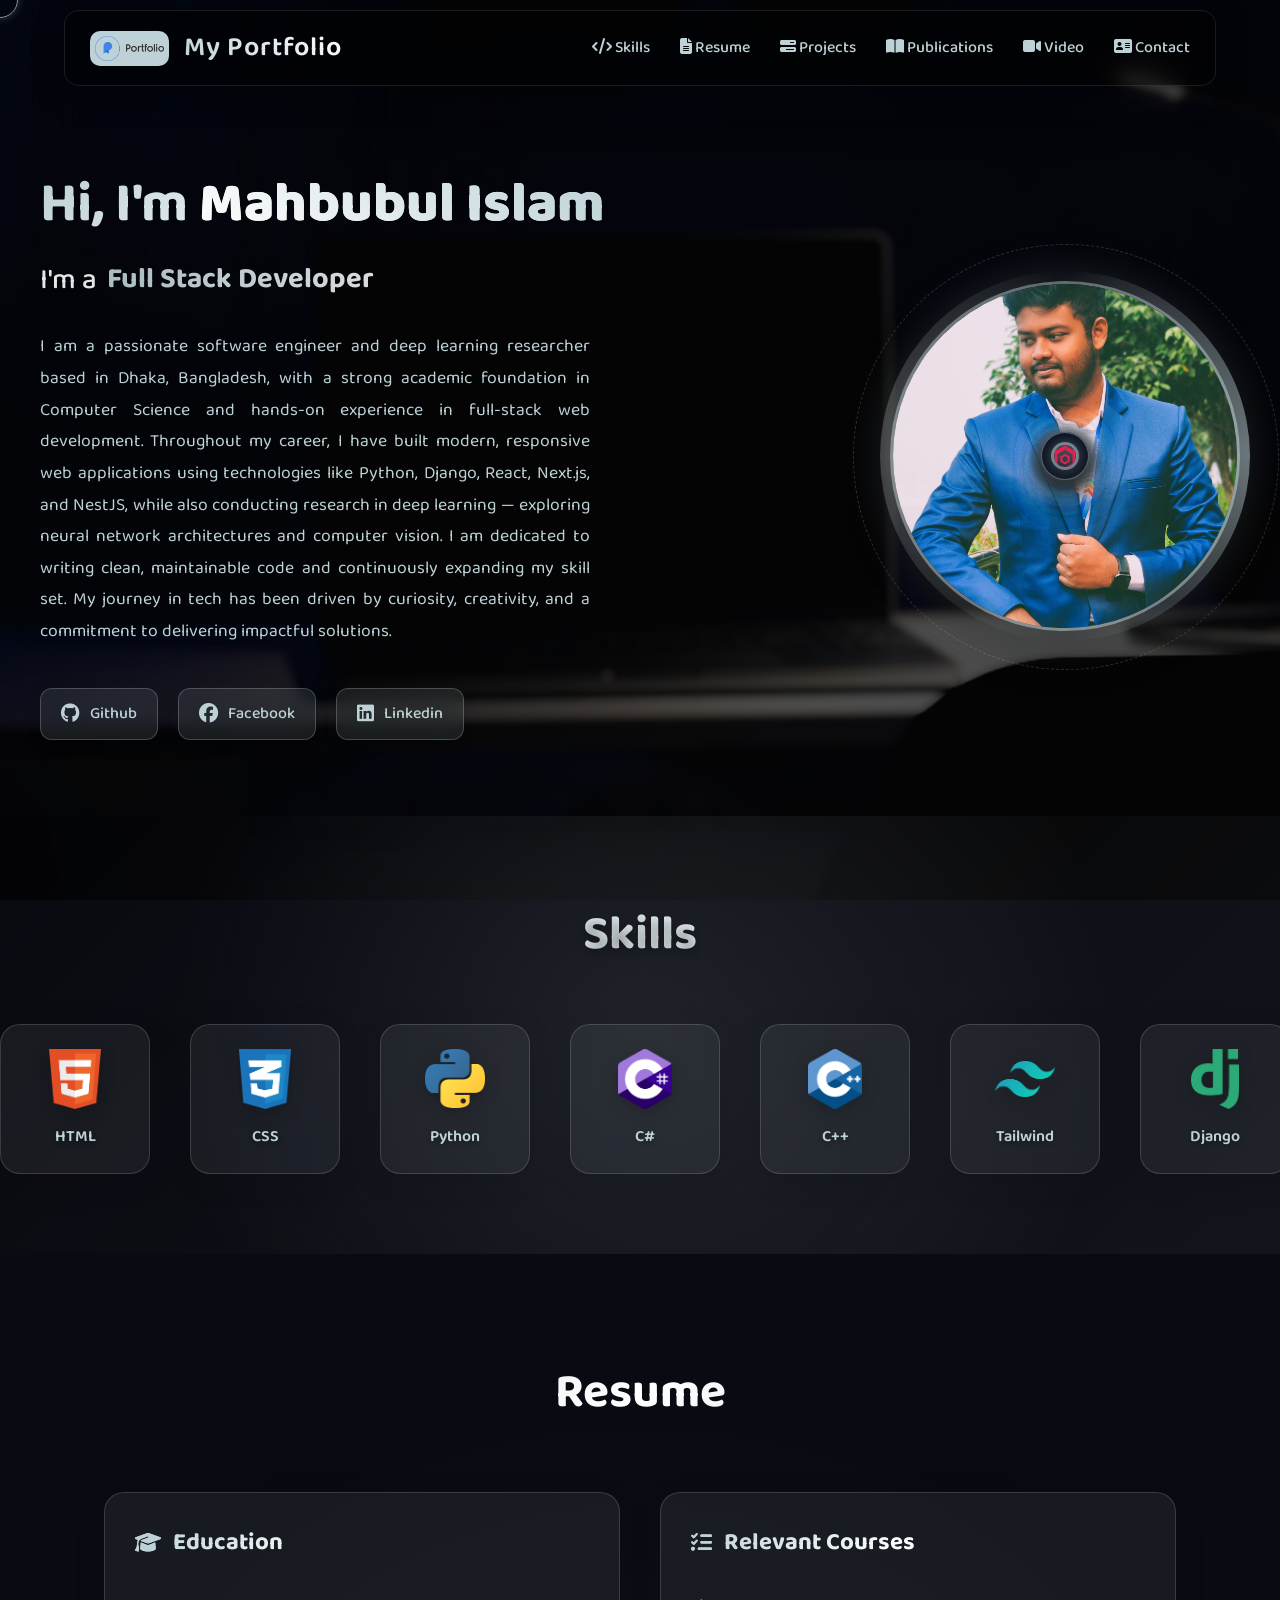
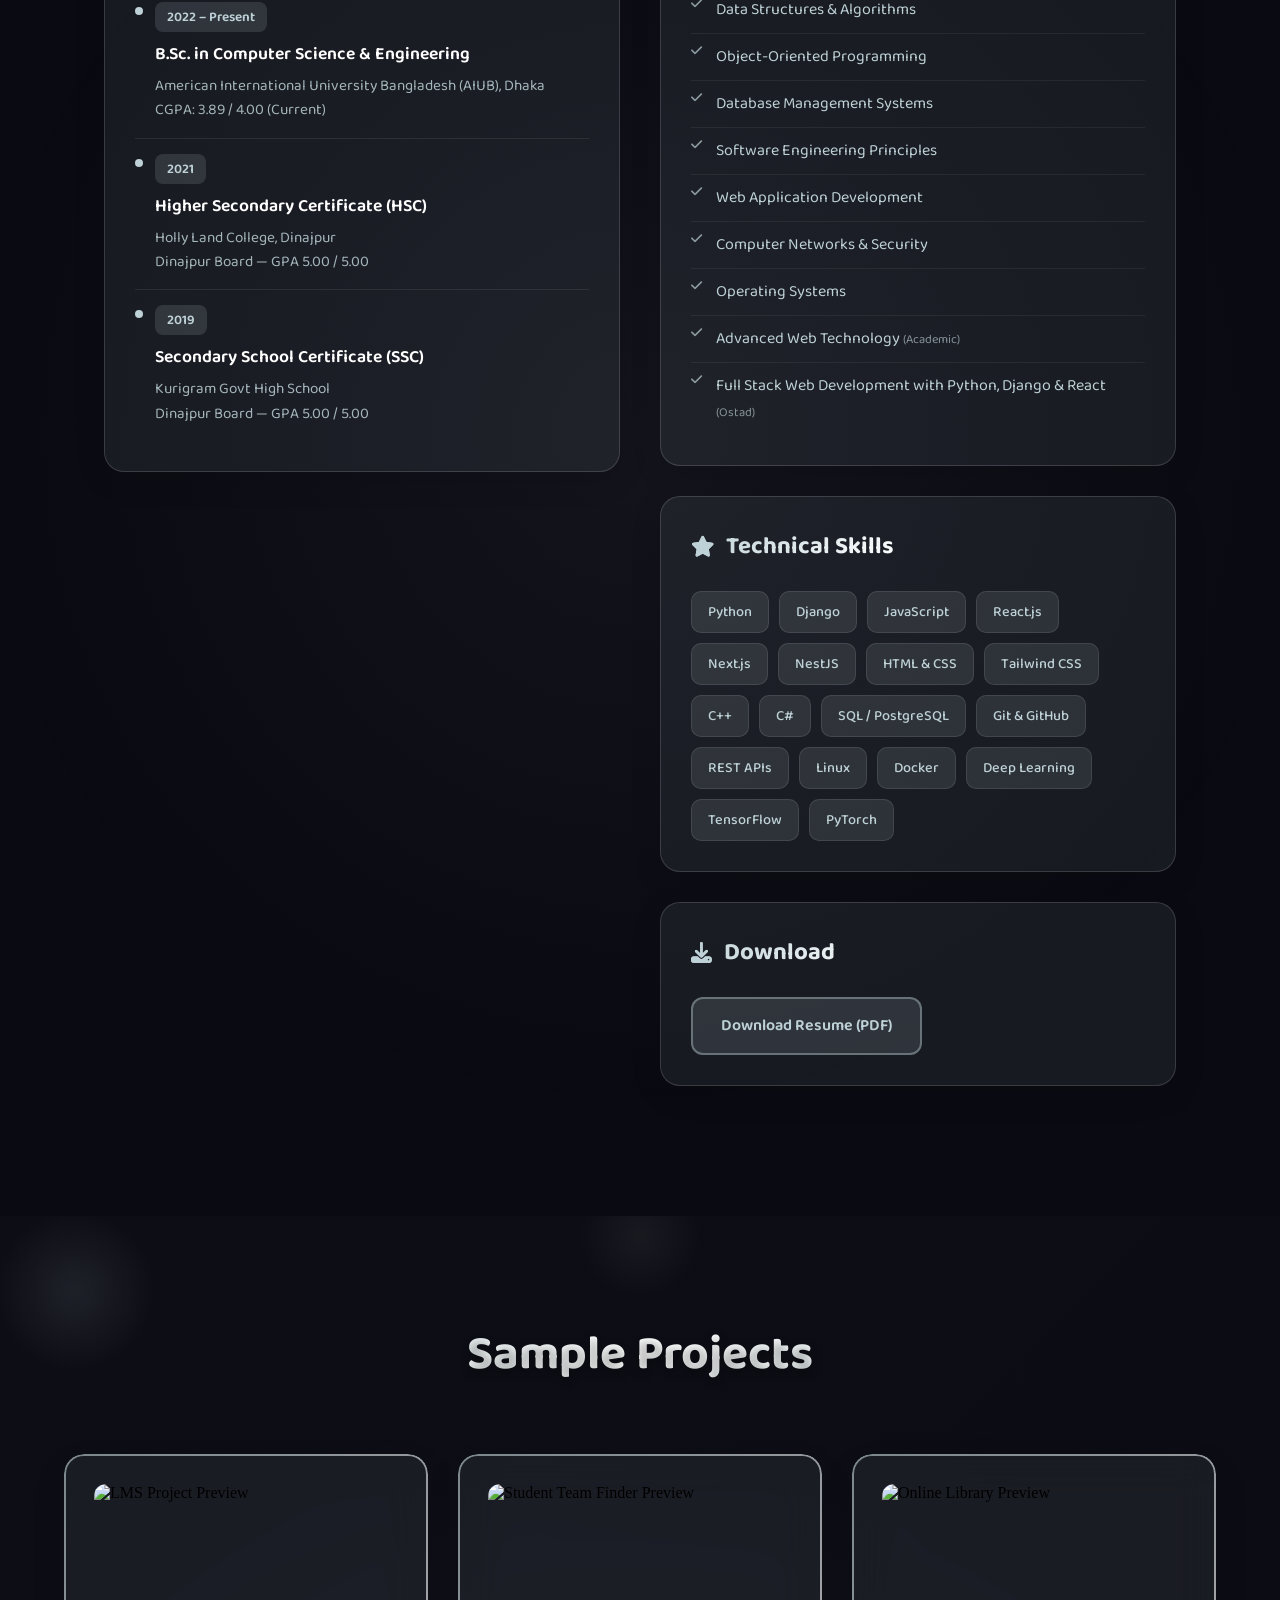
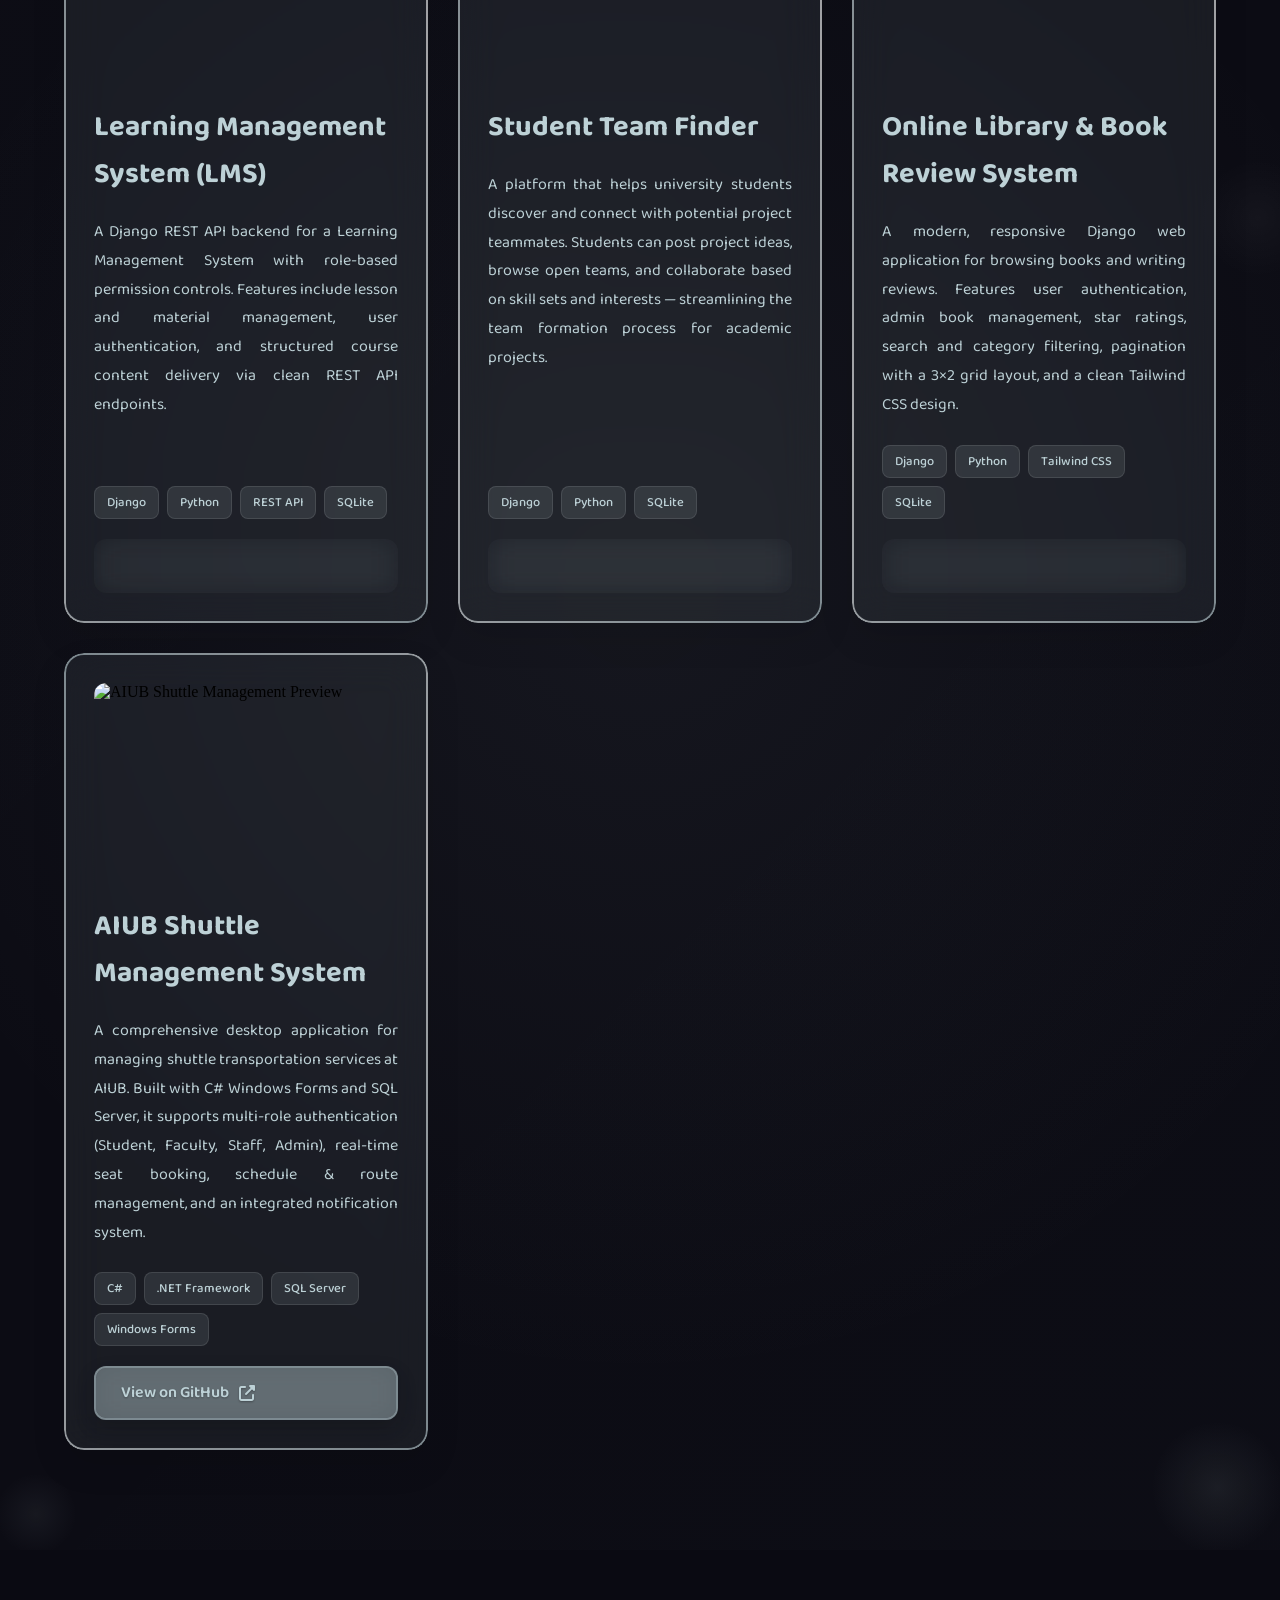
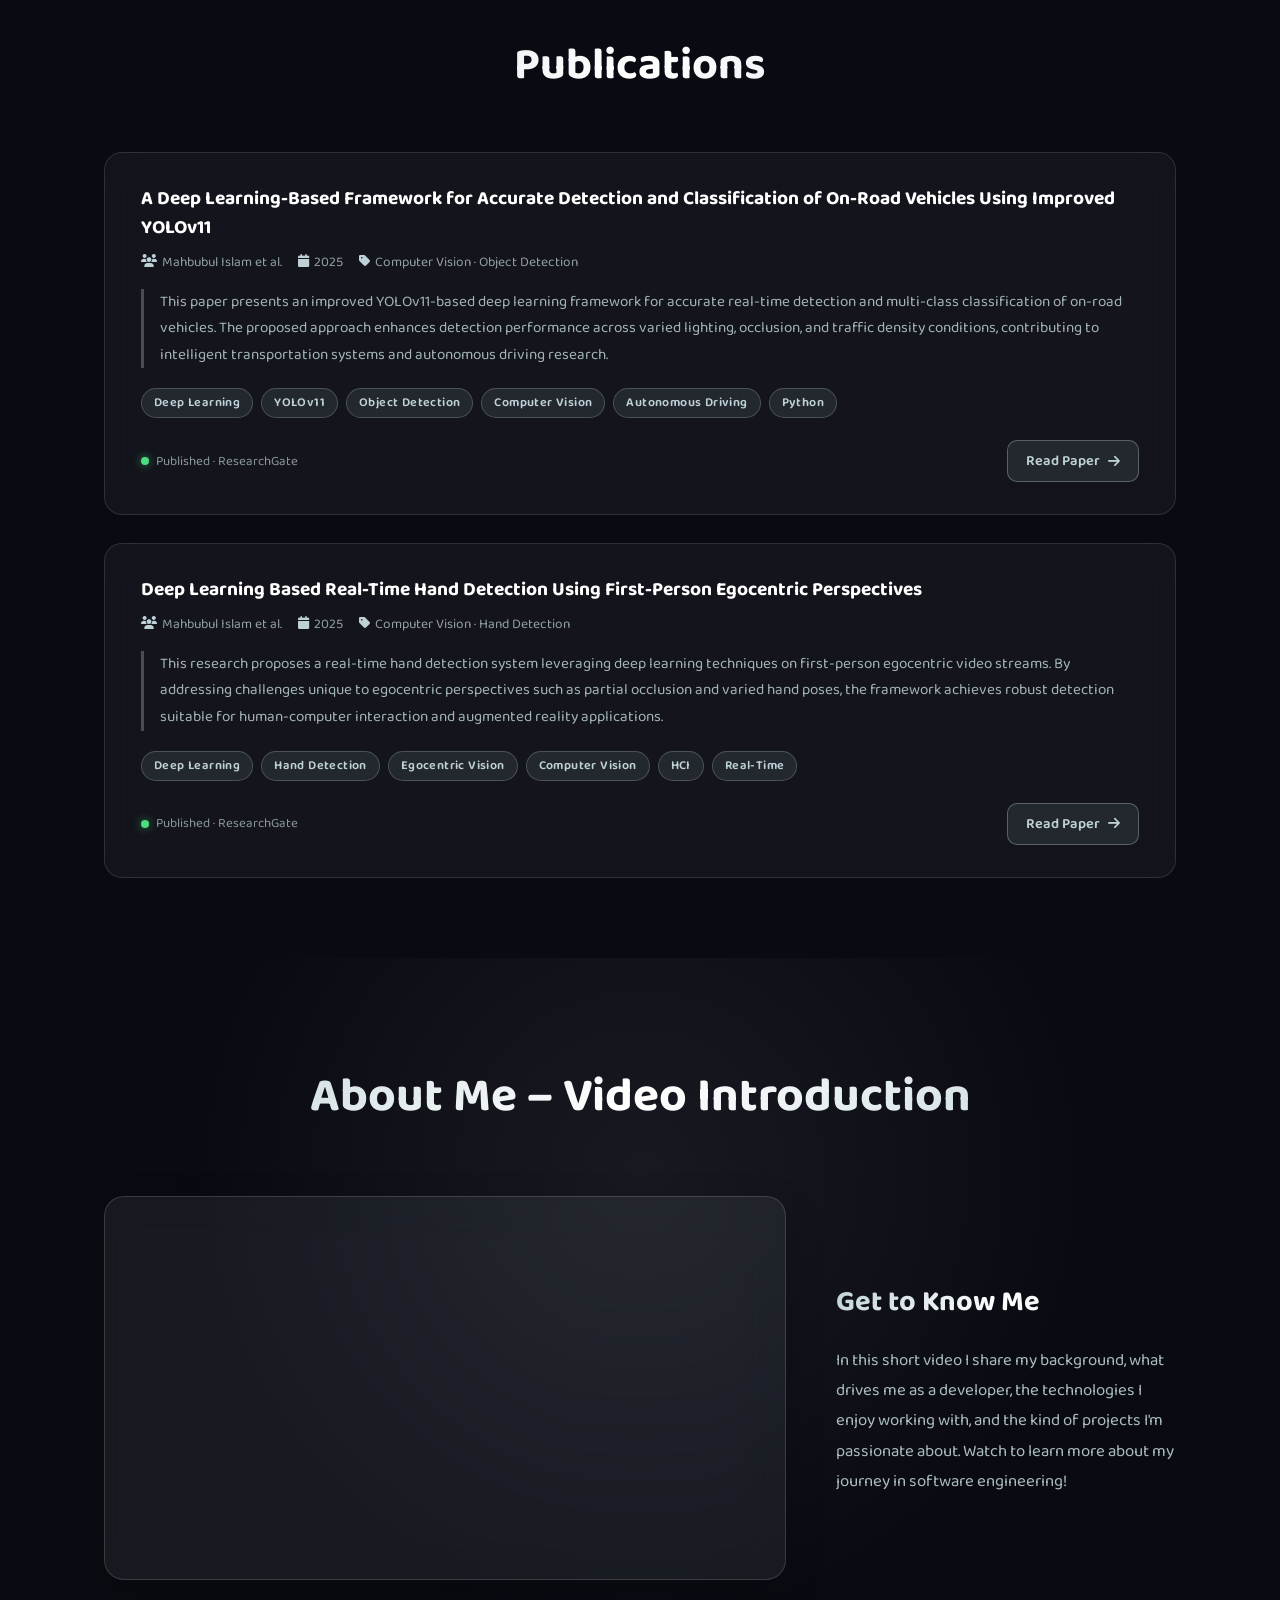
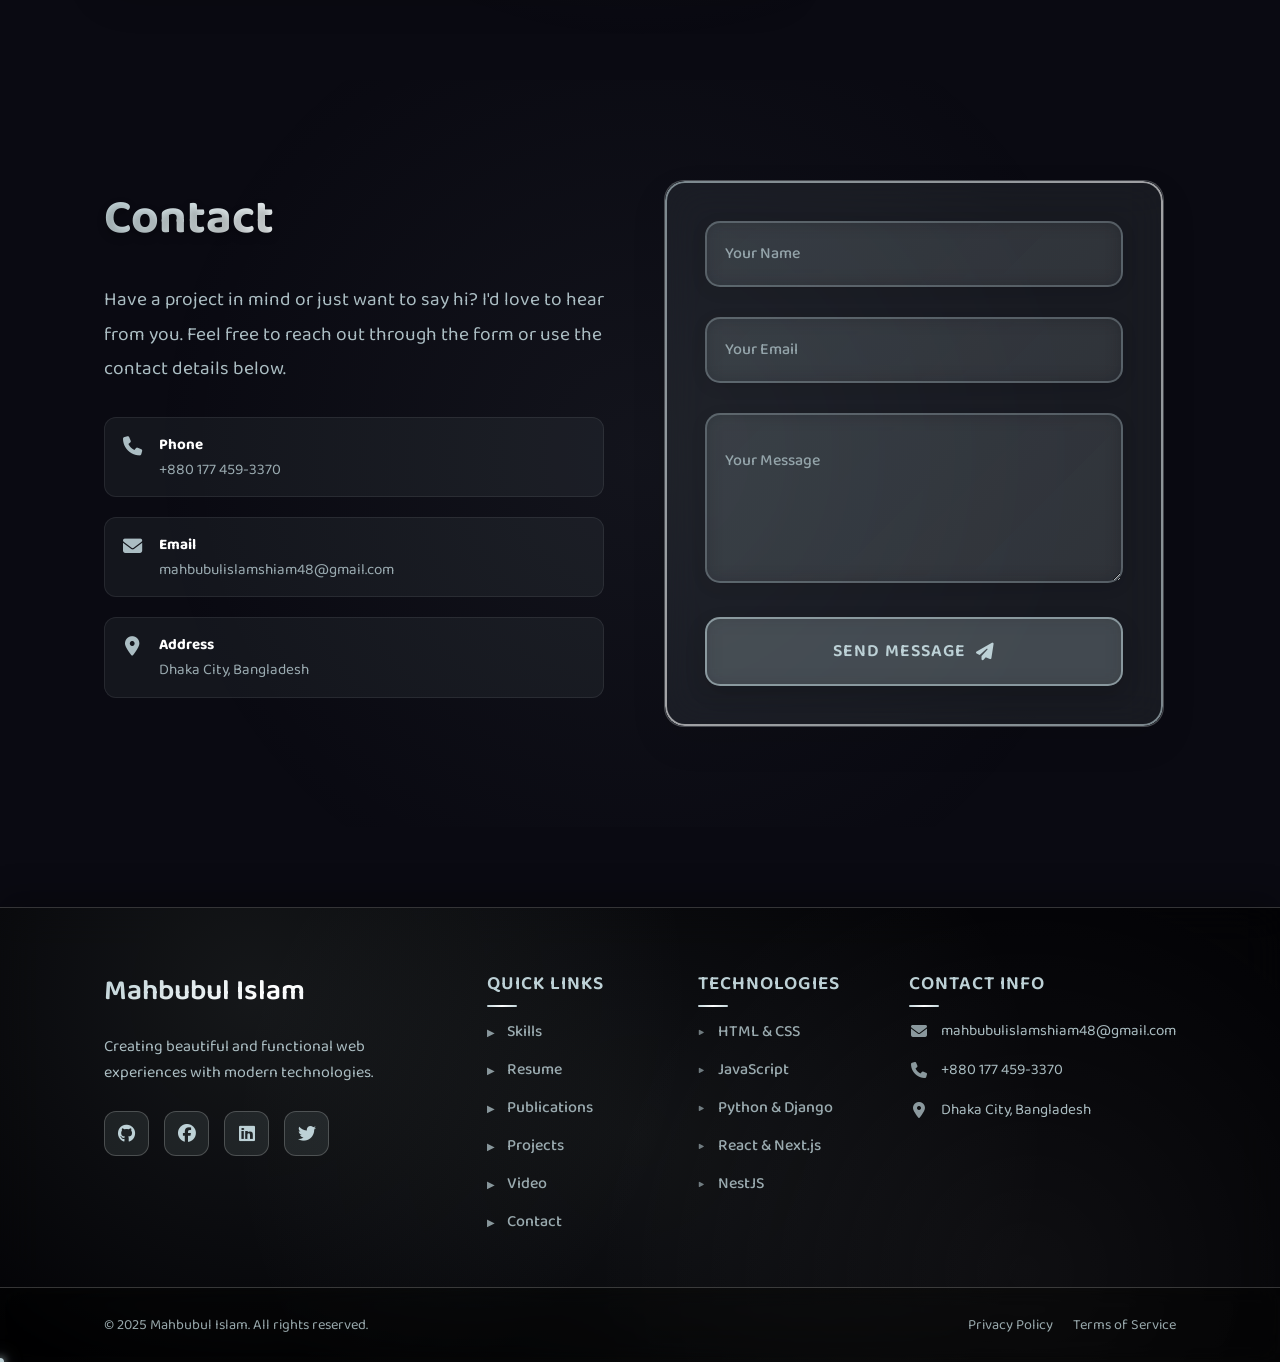
==== commit 19cc5424: "Add project detail pages for Project A, Project B, and Project C with comprehensive descriptions, st" ====
--- a/index.html
+++ b/index.html
@@ -11,9 +11,13 @@
     <link rel="stylesheet" href="/css/nav_style.css" />
     <link rel="stylesheet" href="/css/hero_style.css" />
     <link rel="stylesheet" href="/css/skill_style.css" />
+    <link rel="stylesheet" href="/css/resume_style.css" />
+    <link rel="stylesheet" href="/css/publications_style.css" />
     <link rel="stylesheet" href="/css/projects_style.css" />
     <link rel="stylesheet" href="/css/contact_style.css" />
+    <link rel="stylesheet" href="/css/video_style.css" />
     <link rel="stylesheet" href="/css/footer_style.css" />
+    <link rel="stylesheet" href="/css/scroll_animation.css" />
     <link rel="preconnect" href="https://fonts.googleapis.com" />
     <link rel="preconnect" href="https://fonts.gstatic.com" crossorigin />
     <link
@@ -38,7 +42,18 @@
           </a>
         </div>
 
-        <div class="left-div">
+        <button
+          class="hamburger"
+          id="hamburger"
+          aria-label="Toggle menu"
+          aria-expanded="false"
+        >
+          <span></span>
+          <span></span>
+          <span></span>
+        </button>
+
+        <div class="left-div" id="nav-menu">
           <ul>
             <li>
               <a href="#skills">
@@ -47,9 +62,28 @@
               </a>
             </li>
             <li>
+              <a href="#resume">
+                <i class="fa-solid fa-file-lines"></i>
+                Resume
+              </a>
+            </li>
+            
+            <li>
               <a href="#projects">
                 <i class="fa-solid fa-bars-progress"></i>
                 Projects
+              </a>
+            </li>
+            <li>
+              <a href="#publications">
+                <i class="fa-solid fa-book-open"></i>
+                Publications
+              </a>
+            </li>
+            <li>
+              <a href="#video">
+                <i class="fa-solid fa-video"></i>
+                Video
               </a>
             </li>
             <li>
@@ -65,20 +99,29 @@
     <section class="hero">
       <div class="hero-text">
         <h2>Hi, I'm <span class="bold">Mahbubul Islam</span></h2>
-        <h3>Wellcome to my portfolio</h3>
+        <h3>
+          <span class="static-text">I'm a </span>
+          <span class="rotating-text-wrapper">
+            <span class="rotating-text">
+              <span>Full Stack Developer</span>
+              <span>Deep Learning Researcher</span>
+              <span>Django Developer</span>
+              <span>React Developer</span>
+              <span>Software Engineer</span>
+            </span>
+          </span>
+        </h3>
         <p>
-          Lorem ipsum dolor sit amet consectetur adipisicing elit. Voluptate aut
-          tenetur voluptatem aspernatur minus aliquid suscipit deleniti odit
-          eaque facilis dolore soluta blanditiis fugiat nisi, iusto ipsam.
-          Doloremque aut possimus iusto optio architecto porro quibusdam illum
-          dolore incidunt veritatis quae earum dignissimos, deleniti fugit
-          laudantium? Veniam incidunt ducimus nemo, fugit odit perferendis
-          voluptatum at delectus exercitationem tempore velit itaque error
-          blanditiis est, nam doloribus cumque. Ipsum quaerat minima amet
-          quibusdam sed illo suscipit, obcaecati earum in laudantium aliquid
-          repellat nostrum aperiam dolorum possimus eos accusamus animi vel
-          voluptas magni sapiente doloribus labore nulla? Dolorem aspernatur
-          explicabo fuga, alias veniam illo.
+          I am a passionate software engineer and deep learning researcher based
+          in Dhaka, Bangladesh, with a strong academic foundation in Computer
+          Science and hands-on experience in full-stack web development.
+          Throughout my career, I have built modern, responsive web applications
+          using technologies like Python, Django, React, Next.js, and NestJS,
+          while also conducting research in deep learning — exploring neural
+          network architectures and computer vision. I am dedicated to writing
+          clean, maintainable code and continuously expanding my skill set. My
+          journey in tech has been driven by curiosity, creativity, and a
+          commitment to delivering impactful solutions.
         </p>
         <div class="links">
           <ul>
@@ -99,11 +142,35 @@
       </div>
       <div class="profile-pic">
         <img src="/assets/profile.jpg" alt="profile-pic" />
+        <div class="orbit-icon icon-1">
+          <img src="/assets/html.png" alt="HTML" />
+        </div>
+        <div class="orbit-icon icon-2">
+          <img src="/assets/css.png" alt="CSS" />
+        </div>
+        <div class="orbit-icon icon-3">
+          <img src="/assets/python.png" alt="Python" />
+        </div>
+        <div class="orbit-icon icon-4">
+          <img src="/assets/django.png" alt="Django" />
+        </div>
+        <div class="orbit-icon icon-5">
+          <img src="/assets/react.png" alt="React" />
+        </div>
+        <div class="orbit-icon icon-6">
+          <img src="/assets/nextjs.svg" alt="Next.js" />
+        </div>
+        <div class="orbit-icon icon-7">
+          <img src="/assets/tailwind.png" alt="Tailwind" />
+        </div>
+        <div class="orbit-icon icon-8">
+          <img src="/assets/nestjs.svg" alt="NestJS" />
+        </div>
       </div>
     </section>
     <section id="skills" class="skills">
-      <h2>Skills</h2>
-      <ul>
+      <h2 data-animate="fade-up">Skills</h2>
+      <ul data-animate="fade-in" data-delay="200">
         <li>
           <img src="/assets/html.png" alt="html" />
           <p>HTML</p>
@@ -137,8 +204,12 @@
           <p>React js</p>
         </li>
         <li>
-          <img src="/assets/vuejs.png" alt="vue" />
-          <p>Vue js</p>
+          <img src="/assets/nextjs.svg" alt="nextjs" />
+          <p>Next.js</p>
+        </li>
+        <li>
+          <img src="/assets/nestjs.svg" alt="nestjs" />
+          <p>NestJS</p>
         </li>
         <!-- Duplicate items for seamless infinite scroll -->
         <li>
@@ -174,83 +245,384 @@
           <p>React js</p>
         </li>
         <li>
-          <img src="/assets/vuejs.png" alt="vue" />
-          <p>Vue js</p>
+          <img src="/assets/nextjs.svg" alt="nextjs" />
+          <p>Next.js</p>
+        </li>
+        <li>
+          <img src="/assets/nestjs.svg" alt="nestjs" />
+          <p>NestJS</p>
         </li>
       </ul>
     </section>
+
+    <!-- Resume Section -->
+    <section id="resume" class="resume">
+      <h2 data-animate="fade-up">Resume</h2>
+      <div class="resume-container">
+        <div class="resume-left" data-animate="fade-left">
+          <div class="resume-block">
+            <h3><i class="fa-solid fa-graduation-cap"></i> Education</h3>
+            <div class="resume-item">
+              <span class="resume-date">2022 &ndash; Present</span>
+              <h4>B.Sc. in Computer Science &amp; Engineering</h4>
+              <p>American International University Bangladesh (AIUB), Dhaka</p>
+              <p>CGPA: 3.89 / 4.00 (Current)</p>
+            </div>
+            <div class="resume-item">
+              <span class="resume-date">2021</span>
+              <h4>Higher Secondary Certificate (HSC)</h4>
+              <p>Holly Land College, Dinajpur</p>
+              <p>Dinajpur Board &mdash; GPA 5.00 / 5.00</p>
+            </div>
+            <div class="resume-item">
+              <span class="resume-date">2019</span>
+              <h4>Secondary School Certificate (SSC)</h4>
+              <p>Kurigram Govt High School</p>
+              <p>Dinajpur Board &mdash; GPA 5.00 / 5.00</p>
+            </div>
+          </div>
+        </div>
+        <div class="resume-right" data-animate="fade-right" data-delay="200">
+          <div class="resume-block">
+            <h3><i class="fa-solid fa-list-check"></i> Relevant Courses</h3>
+            <ul class="courses-list">
+              <li>Data Structures &amp; Algorithms</li>
+              <li>Object-Oriented Programming</li>
+              <li>Database Management Systems</li>
+              <li>Software Engineering Principles</li>
+              <li>Web Application Development</li>
+              <li>Computer Networks &amp; Security</li>
+              <li>Operating Systems</li>
+              <li>
+                Advanced Web Technology
+                <span style="font-size: 0.78em; opacity: 0.65">(Academic)</span>
+              </li>
+              <li>
+                Full Stack Web Development with Python, Django &amp; React
+                <span style="font-size: 0.78em; opacity: 0.65">(Ostad)</span>
+              </li>
+            </ul>
+          </div>
+          <div class="resume-block">
+            <h3><i class="fa-solid fa-star"></i> Technical Skills</h3>
+            <div class="skills-grid">
+              <div class="skill-tag">Python</div>
+              <div class="skill-tag">Django</div>
+              <div class="skill-tag">JavaScript</div>
+              <div class="skill-tag">React.js</div>
+              <div class="skill-tag">Next.js</div>
+              <div class="skill-tag">NestJS</div>
+              <div class="skill-tag">HTML &amp; CSS</div>
+              <div class="skill-tag">Tailwind CSS</div>
+              <div class="skill-tag">C++</div>
+              <div class="skill-tag">C#</div>
+              <div class="skill-tag">SQL / PostgreSQL</div>
+              <div class="skill-tag">Git &amp; GitHub</div>
+              <div class="skill-tag">REST APIs</div>
+              <div class="skill-tag">Linux</div>
+              <div class="skill-tag">Docker</div>
+              <div class="skill-tag">Deep Learning</div>
+              <div class="skill-tag">TensorFlow</div>
+              <div class="skill-tag">PyTorch</div>
+            </div>
+          </div>
+          <div class="resume-block">
+            <h3><i class="fa-solid fa-download"></i> Download</h3>
+            <a
+              href="/assets/resume.pdf"
+              download="resume.pdf"
+              class="download-btn"
+              >Download Resume (PDF)</a
+            >
+          </div>
+        </div>
+      </div>
+    </section>
+
+    <!-- Projects Section -->
     <section id="projects" class="projects">
-      <h2>My Projects</h2>
-      <div class="project project-1">
-        <h3>Project Name</h3>
-        <p>
-          Lorem ipsum dolor sit, amet consectetur adipisicing elit. Provident
-          vitae rerum consectetur rem voluptatem saepe reiciendis porro eius
-          eveniet, eligendi aperiam quia esse sed, illum eos tenetur mollitia.
-          Facilis quam repudiandae ex doloremque fuga vitae iste, molestiae
-          recusandae qui eum reprehenderit sequi facere quisquam ab dignissimos
-          consequuntur corporis dolores. Voluptatem?
-        </p>
-        <button>Open</button>
-      </div>
-      <div class="project project-2">
-        <h3>Project Name</h3>
-        <p>
-          Lorem ipsum dolor sit, amet consectetur adipisicing elit. Provident
-          vitae rerum consectetur rem voluptatem saepe reiciendis porro eius
-          eveniet, eligendi aperiam quia esse sed, illum eos tenetur mollitia.
-          Facilis quam repudiandae ex doloremque fuga vitae iste, molestiae
-          recusandae qui eum reprehenderit sequi facere quisquam ab dignissimos
-          consequuntur corporis dolores. Voluptatem?
-        </p>
-        <button>Open</button>
-      </div>
-      <div class="project project-3">
-        <h3>Project Name</h3>
-        <p>
-          Lorem ipsum dolor sit, amet consectetur adipisicing elit. Provident
-          vitae rerum consectetur rem voluptatem saepe reiciendis porro eius
-          eveniet, eligendi aperiam quia esse sed, illum eos tenetur mollitia.
-          Facilis quam repudiandae ex doloremque fuga vitae iste, molestiae
-          recusandae qui eum reprehenderit sequi facere quisquam ab dignissimos
-          consequuntur corporis dolores. Voluptatem?
-        </p>
-        <button>Open</button>
-      </div>
-      <div class="project project-4">
-        <h3>Project Name</h3>
-        <p>
-          Lorem ipsum dolor sit, amet consectetur adipisicing elit. Provident
-          vitae rerum consectetur rem voluptatem saepe reiciendis porro eius
-          eveniet, eligendi aperiam quia esse sed, illum eos tenetur mollitia.
-          Facilis quam repudiandae ex doloremque fuga vitae iste, molestiae
-          recusandae qui eum reprehenderit sequi facere quisquam ab dignissimos
-          consequuntur corporis dolores. Voluptatem?
-        </p>
-        <button>Open</button>
-      </div>
-      <div class="project project-5">
-        <h3>Project Name</h3>
-        <p>
-          Lorem ipsum dolor sit, amet consectetur adipisicing elit. Provident
-          vitae rerum consectetur rem voluptatem saepe reiciendis porro eius
-          eveniet, eligendi aperiam quia esse sed, illum eos tenetur mollitia.
-          Facilis quam repudiandae ex doloremque fuga vitae iste, molestiae
-          recusandae qui eum reprehenderit sequi facere quisquam ab dignissimos
-          consequuntur corporis dolores. Voluptatem?
-        </p>
-        <button>Open</button>
+      <h2 data-animate="fade-up">Sample Projects</h2>
+      <div class="projects-grid">
+        <div class="project project-1" data-animate="fade-up">
+          <div class="project-image">
+            <img
+              src="https://www.freevector.com/uploads/vector/preview/62843/vecteezystudentsillustrationik0122_generated.jpg"
+              alt="LMS Project Preview"
+            />
+          </div>
+          <h3>Learning Management System (LMS)</h3>
+          <p>
+            A Django REST API backend for a Learning Management System with
+            role-based permission controls. Features include lesson and material
+            management, user authentication, and structured course content
+            delivery via clean REST API endpoints.
+          </p>
+          <div class="project-tags">
+            <span>Django</span><span>Python</span><span>REST API</span
+            ><span>SQLite</span>
+          </div>
+          <a
+            href="https://github.com/Mahbubul-Islam/LMS-project"
+            target="_blank"
+            class="project-btn"
+            >View on GitHub</a
+          >
+        </div>
+        <div class="project project-2" data-animate="fade-up" data-delay="150">
+          <div class="project-image">
+            <img
+              src="https://www.freevector.com/uploads/vector/preview/99712/DESIGN_TEAM3.jpg"
+              alt="Student Team Finder Preview"
+            />
+          </div>
+          <h3>Student Team Finder</h3>
+          <p>
+            A platform that helps university students discover and connect with
+            potential project teammates. Students can post project ideas, browse
+            open teams, and collaborate based on skill sets and interests —
+            streamlining the team formation process for academic projects.
+          </p>
+          <div class="project-tags">
+            <span>Django</span><span>Python</span><span>SQLite</span>
+          </div>
+          <a
+            href="https://github.com/Mahbubul-Islam/student-team-finder"
+            target="_blank"
+            class="project-btn"
+            >View on GitHub</a
+          >
+        </div>
+        <div class="project project-3" data-animate="fade-up" data-delay="300">
+          <div class="project-image">
+            <img
+              src="https://www.freevector.com/uploads/vector/preview/58146/vecteezylibrarian-character-focused-illustration-rk0821_generated.jpg"
+              alt="Online Library Preview"
+            />
+          </div>
+          <h3>Online Library &amp; Book Review System</h3>
+          <p>
+            A modern, responsive Django web application for browsing books and
+            writing reviews. Features user authentication, admin book
+            management, star ratings, search and category filtering, pagination
+            with a 3&times;2 grid layout, and a clean Tailwind CSS design.
+          </p>
+          <div class="project-tags">
+            <span>Django</span><span>Python</span><span>Tailwind CSS</span
+            ><span>SQLite</span>
+          </div>
+          <a
+            href="https://github.com/Mahbubul-Islam/Online-Library-Book-Review-System-"
+            target="_blank"
+            class="project-btn"
+            >View on GitHub</a
+          >
+        </div>
+        <div class="project project-4" data-animate="fade-up" data-delay="450">
+          <div class="project-image">
+            <img
+              src="https://www.freevector.com/uploads/vector/preview/103584/School_Bus.jpg"
+              alt="AIUB Shuttle Management Preview"
+            />
+          </div>
+          <h3>AIUB Shuttle Management System</h3>
+          <p>
+            A comprehensive desktop application for managing shuttle
+            transportation services at AIUB. Built with C# Windows Forms and SQL
+            Server, it supports multi-role authentication (Student, Faculty,
+            Staff, Admin), real-time seat booking, schedule &amp; route
+            management, and an integrated notification system.
+          </p>
+          <div class="project-tags">
+            <span>C#</span><span>.NET Framework</span><span>SQL Server</span
+            ><span>Windows Forms</span>
+          </div>
+          <a
+            href="https://github.com/Mahbubul-Islam/AIUB_SHUTTLE_MANAGEMENT_SYSTEM"
+            target="_blank"
+            class="project-btn"
+            >View on GitHub</a
+          >
+        </div>
       </div>
     </section>
+
+    <!-- Publications Section -->
+    <section id="publications" class="publications">
+      <h2 data-animate="fade-up">Publications</h2>
+      <div class="publications-grid">
+        <!-- Publication 1 -->
+        <div class="publication-card" data-animate="fade-up">
+          <div class="pub-header">
+            
+            <div class="pub-meta">
+              <h3>
+                A Deep Learning-Based Framework for Accurate Detection and
+                Classification of On-Road Vehicles Using Improved YOLOv11
+              </h3>
+              <div class="pub-details">
+                <span
+                  ><i class="fa-solid fa-users"></i> Mahbubul Islam et al.</span
+                >
+                <span><i class="fa-solid fa-calendar"></i> 2025</span>
+                <span
+                  ><i class="fa-solid fa-tag"></i> Computer Vision &middot;
+                  Object Detection</span
+                >
+              </div>
+            </div>
+          </div>
+          <p class="pub-abstract">
+            This paper presents an improved YOLOv11-based deep learning
+            framework for accurate real-time detection and multi-class
+            classification of on-road vehicles. The proposed approach enhances
+            detection performance across varied lighting, occlusion, and traffic
+            density conditions, contributing to intelligent transportation
+            systems and autonomous driving research.
+          </p>
+          <div class="pub-tags">
+            <span>Deep Learning</span>
+            <span>YOLOv11</span>
+            <span>Object Detection</span>
+            <span>Computer Vision</span>
+            <span>Autonomous Driving</span>
+            <span>Python</span>
+          </div>
+          <div class="pub-footer">
+            <div class="pub-status">
+              <span class="pub-dot"></span>
+              Published &middot; ResearchGate
+            </div>
+            <a
+              href="https://www.researchgate.net/publication/392226563_A_Deep_Learning-Based_Framework_for_Accurate_Detection_and_Classification_of_On-Road_Vehicles_Using_Improved_YOLOv11"
+              target="_blank"
+              rel="noopener noreferrer"
+              class="pub-link"
+            >
+              Read Paper <i class="fa-solid fa-arrow-right"></i>
+            </a>
+          </div>
+        </div>
+
+        <!-- Publication 2 -->
+        <div class="publication-card" data-animate="fade-up" data-delay="150">
+          <div class="pub-header">
+            
+            <div class="pub-meta">
+              <h3>
+                Deep Learning Based Real-Time Hand Detection Using First-Person
+                Egocentric Perspectives
+              </h3>
+              <div class="pub-details">
+                <span
+                  ><i class="fa-solid fa-users"></i> Mahbubul Islam et al.</span
+                >
+                <span><i class="fa-solid fa-calendar"></i> 2025</span>
+                <span
+                  ><i class="fa-solid fa-tag"></i> Computer Vision &middot; Hand
+                  Detection</span
+                >
+              </div>
+            </div>
+          </div>
+          <p class="pub-abstract">
+            This research proposes a real-time hand detection system leveraging
+            deep learning techniques on first-person egocentric video streams.
+            By addressing challenges unique to egocentric perspectives such as
+            partial occlusion and varied hand poses, the framework achieves
+            robust detection suitable for human-computer interaction and
+            augmented reality applications.
+          </p>
+          <div class="pub-tags">
+            <span>Deep Learning</span>
+            <span>Hand Detection</span>
+            <span>Egocentric Vision</span>
+            <span>Computer Vision</span>
+            <span>HCI</span>
+            <span>Real-Time</span>
+          </div>
+          <div class="pub-footer">
+            <div class="pub-status">
+              <span class="pub-dot"></span>
+              Published &middot; ResearchGate
+            </div>
+            <a
+              href="https://www.researchgate.net/publication/399471843_Deep_Learning_Based_Real-Time_Hand_Detection_Using_First-Person_Egocentric_Perspectives"
+              target="_blank"
+              rel="noopener noreferrer"
+              class="pub-link"
+            >
+              Read Paper <i class="fa-solid fa-arrow-right"></i>
+            </a>
+          </div>
+        </div>
+      </div>
+    </section>
+
+    
+    <!-- Video Section -->
+    <section id="video" class="video-section">
+      <h2 data-animate="fade-up">About Me &ndash; Video Introduction</h2>
+      <div class="video-container">
+        <div class="video-wrapper" data-animate="fade-left">
+          <!-- Replace the src below with your actual video URL (YouTube embed, or local .mp4) -->
+          <iframe
+            src="https://www.youtube.com/embed/dQw4w9WgXcQ"
+            title="Video introduction about Mahbubul Islam"
+            frameborder="0"
+            allow="accelerometer; autoplay; clipboard-write; encrypted-media; gyroscope; picture-in-picture"
+            allowfullscreen
+          ></iframe>
+        </div>
+        <div
+          class="video-description"
+          data-animate="fade-right"
+          data-delay="150"
+        >
+          <h3>Get to Know Me</h3>
+          <p>
+            In this short video I share my background, what drives me as a
+            developer, the technologies I enjoy working with, and the kind of
+            projects I'm passionate about. Watch to learn more about my journey
+            in software engineering!
+          </p>
+        </div>
+      </div>
+    </section>
+
+    <!-- Contact Section -->
     <div id="contact" class="contact">
-      <div class="contact-text">
+      <div class="contact-text" data-animate="fade-left">
         <h3>Contact</h3>
         <p>
-          Have a project in mind or just want to say hi? I'd love hear from you.
-          Feel free to reach out through the form.
+          Have a project in mind or just want to say hi? I'd love to hear from
+          you. Feel free to reach out through the form or use the contact
+          details below.
         </p>
-      </div>
-      <div class="contact-form">
+        <div class="contact-details">
+          <div class="contact-detail-item">
+            <i class="fa-solid fa-phone"></i>
+            <div>
+              <strong>Phone</strong>
+              <p>+880 177 459-3370</p>
+            </div>
+          </div>
+          <div class="contact-detail-item">
+            <i class="fa-solid fa-envelope"></i>
+            <div>
+              <strong>Email</strong>
+              <p>mahbubulislamshiam48@gmail.com</p>
+            </div>
+          </div>
+          <div class="contact-detail-item">
+            <i class="fa-solid fa-location-dot"></i>
+            <div>
+              <strong>Address</strong>
+              <p>Dhaka City, Bangladesh</p>
+            </div>
+          </div>
+        </div>
+      </div>
+      <div class="contact-form" data-animate="fade-right" data-delay="150">
         <div class="input-group">
           <input type="text" id="name" name="name" required />
           <label for="name">Your Name</label>
@@ -268,7 +640,7 @@
     </div>
     <footer>
       <div class="footer-content">
-        <div class="footer-section">
+        <div class="footer-section" data-animate="fade-up">
           <div class="footer-logo">
             <h3>Mahbubul Islam</h3>
           </div>
@@ -292,26 +664,30 @@
           </div>
         </div>
 
-        <div class="footer-section">
+        <div class="footer-section" data-animate="fade-up" data-delay="100">
           <h4>Quick Links</h4>
           <ul>
             <li><a href="#skills">Skills</a></li>
+            <li><a href="#resume">Resume</a></li>
+            <li><a href="#publications">Publications</a></li>
             <li><a href="#projects">Projects</a></li>
+            <li><a href="#video">Video</a></li>
             <li><a href="#contact">Contact</a></li>
           </ul>
         </div>
 
-        <div class="footer-section">
+        <div class="footer-section" data-animate="fade-up" data-delay="200">
           <h4>Technologies</h4>
           <ul>
             <li>HTML & CSS</li>
             <li>JavaScript</li>
             <li>Python & Django</li>
-            <li>React & Vue</li>
+            <li>React & Next.js</li>
+            <li>NestJS</li>
           </ul>
         </div>
 
-        <div class="footer-section">
+        <div class="footer-section" data-animate="fade-up" data-delay="300">
           <h4>Contact Info</h4>
           <div class="contact-info">
             <p>
@@ -336,5 +712,134 @@
         </div>
       </div>
     </footer>
+
+    <!-- Custom futuristic cursor -->
+    <div id="cursor-dot"></div>
+    <div id="cursor-ring"></div>
+
+    <style>
+      * {
+        cursor: none !important;
+      }
+
+      #cursor-dot {
+        position: fixed;
+        width: 8px;
+        height: 8px;
+        background: #bdd1d6;
+        border-radius: 50%;
+        pointer-events: none;
+        z-index: 99999;
+        transform: translate(-50%, -50%);
+        transition: transform 0.08s ease, background 0.2s ease, width 0.2s ease,
+          height 0.2s ease;
+        box-shadow: 0 0 8px rgba(189, 209, 214, 0.9),
+          0 0 18px rgba(189, 209, 214, 0.5);
+      }
+
+      #cursor-ring {
+        position: fixed;
+        width: 36px;
+        height: 36px;
+        border: 1.5px solid rgba(189, 209, 214, 0.7);
+        border-radius: 50%;
+        pointer-events: none;
+        z-index: 99998;
+        transform: translate(-50%, -50%);
+        transition: width 0.25s ease, height 0.25s ease, border-color 0.25s ease;
+        box-shadow: 0 0 10px rgba(189, 209, 214, 0.25);
+      }
+
+      body.cursor-hover #cursor-dot {
+        width: 12px;
+        height: 12px;
+        background: #ffffff;
+        box-shadow: 0 0 14px rgba(255, 255, 255, 0.95),
+          0 0 30px rgba(189, 209, 214, 0.6);
+      }
+
+      body.cursor-hover #cursor-ring {
+        width: 52px;
+        height: 52px;
+        border-color: rgba(255, 255, 255, 0.6);
+      }
+    </style>
+
+    <script>
+      const dot = document.getElementById('cursor-dot')
+      const ring = document.getElementById('cursor-ring')
+      let ringX = 0,
+        ringY = 0,
+        mouseX = 0,
+        mouseY = 0
+
+      document.addEventListener('mousemove', e => {
+        mouseX = e.clientX
+        mouseY = e.clientY
+        dot.style.left = mouseX + 'px'
+        dot.style.top = mouseY + 'px'
+      })
+      ;(function animateRing() {
+        ringX += (mouseX - ringX) * 0.12
+        ringY += (mouseY - ringY) * 0.12
+        ring.style.left = ringX + 'px'
+        ring.style.top = ringY + 'px'
+        requestAnimationFrame(animateRing)
+      })()
+
+      document
+        .querySelectorAll('a, button, .project-btn, .nav-content a, .links li')
+        .forEach(el => {
+          el.addEventListener('mouseenter', () =>
+            document.body.classList.add('cursor-hover')
+          )
+          el.addEventListener('mouseleave', () =>
+            document.body.classList.remove('cursor-hover')
+          )
+        })
+    </script>
+
+    <script>
+      // Scroll animation — IntersectionObserver
+      const scrollObserver = new IntersectionObserver(
+        entries => {
+          entries.forEach(entry => {
+            if (entry.isIntersecting) {
+              const delay = parseInt(entry.target.dataset.delay || 0)
+              setTimeout(() => {
+                entry.target.classList.add('is-visible')
+              }, delay)
+              scrollObserver.unobserve(entry.target)
+            }
+          })
+        },
+        { threshold: 0.12, rootMargin: '0px 0px -40px 0px' }
+      )
+      document
+        .querySelectorAll('[data-animate]')
+        .forEach(el => scrollObserver.observe(el))
+    </script>
+
+    <script>
+      // Hamburger menu toggle
+      const hamburger = document.getElementById('hamburger')
+      const navMenu = document.getElementById('nav-menu')
+      const navEl = document.querySelector('nav')
+
+      hamburger.addEventListener('click', () => {
+        const isOpen = navEl.classList.toggle('nav-open')
+        hamburger.classList.toggle('is-open', isOpen)
+        hamburger.setAttribute('aria-expanded', isOpen)
+      })
+
+      // Close menu when any nav link is clicked
+      navMenu.querySelectorAll('a').forEach(link => {
+        link.addEventListener('click', () => {
+          navEl.classList.remove('nav-open')
+          hamburger.classList.remove('is-open')
+          hamburger.setAttribute('aria-expanded', 'false')
+        })
+      })
+    </script>
   </body>
 </html>
--- a/css/nav_style.css
+++ b/css/nav_style.css
@@ -23,6 +23,24 @@
   background-position: center;
   background-attachment: fixed;
   min-height: 100vh;
+  background-color: #0a0a12;
+}
+
+body::before {
+  content: '';
+  position: fixed;
+  top: 0;
+  left: 0;
+  width: 100%;
+  height: 100%;
+  background: rgba(0, 0, 0, 0.7);
+  z-index: 0;
+  pointer-events: none;
+}
+
+body > * {
+  position: relative;
+  z-index: 1;
 }
 
 nav {
@@ -93,9 +111,9 @@
   transition: all 0.3s ease;
 }
 
-.nav-content .right-div .logo-link:hover img {
+/* .nav-content .right-div .logo-link:hover img {
   transform: rotate(5deg) scale(1.05);
-}
+} */
 
 .nav-content .right-div h2 {
   font-weight: 600;
@@ -180,6 +198,49 @@
   outline: none;
 }
 
+/* ── Hamburger button (hidden on desktop) ───────────────── */
+.hamburger {
+  display: none;
+  flex-direction: column;
+  justify-content: center;
+  gap: 5px;
+  width: 38px;
+  height: 38px;
+  background: rgba(189, 209, 214, 0.08);
+  border: 1px solid rgba(189, 209, 214, 0.3);
+  border-radius: 8px;
+  cursor: pointer;
+  padding: 7px;
+  transition: background 0.3s ease, border-color 0.3s ease;
+  flex-shrink: 0;
+}
+
+.hamburger span {
+  display: block;
+  width: 100%;
+  height: 2px;
+  background: #bdd1d6;
+  border-radius: 2px;
+  transition: transform 0.35s ease, opacity 0.25s ease;
+  transform-origin: center;
+}
+
+.hamburger:hover {
+  background: rgba(189, 209, 214, 0.18);
+  border-color: rgba(189, 209, 214, 0.6);
+}
+
+/* Animate to × when open */
+.hamburger.is-open span:nth-child(1) {
+  transform: translateY(7px) rotate(45deg);
+}
+.hamburger.is-open span:nth-child(2) {
+  opacity: 0;
+  transform: scaleX(0);
+}
+.hamburger.is-open span:nth-child(3) {
+  transform: translateY(-7px) rotate(-45deg);
+}
 
 @media (max-width: 768px) {
   nav {
@@ -188,44 +249,76 @@
   }
 
   .nav-content {
-    flex-direction: column;
-    padding: 15px;
-    gap: 15px;
+    flex-direction: row;
+    flex-wrap: wrap;
+    justify-content: space-between;
+    align-items: center;
+    padding: 12px 16px;
+    gap: 0;
+  }
+
+  /* Show hamburger */
+  .hamburger {
+    display: flex;
   }
 
   .nav-content .right-div {
-    flex-direction: column;
-    gap: 8px;
+    flex-direction: row;
+    gap: 10px;
   }
 
   .nav-content .right-div .logo-link {
-    flex-direction: column;
-    gap: 8px;
+    flex-direction: row;
+    gap: 10px;
   }
 
   .nav-content .right-div img {
-    width: 35px;
-    height: 35px;
+    height: 30px;
   }
 
   .nav-content .right-div h2 {
-    font-size: 1.2rem;
+    font-size: 1.1rem;
+  }
+
+  /* Menu collapsed by default */
+  .nav-content .left-div {
+    width: 100%;
+    max-height: 0;
+    overflow: hidden;
+    transition: max-height 0.38s cubic-bezier(0.4, 0, 0.2, 1);
+  }
+
+  /* Menu expanded */
+  nav.nav-open .nav-content .left-div {
+    max-height: 500px;
   }
 
   .nav-content .left-div ul {
     flex-direction: column;
-    gap: 15px;
+    gap: 4px;
     width: 100%;
+    padding: 10px 0 6px;
   }
 
   .nav-content .left-div li {
-    justify-content: center;
+    justify-content: flex-start;
     width: 100%;
-    padding: 12px;
+    padding: 10px 12px;
+    border-radius: 10px;
+    transition: background 0.2s ease;
+  }
+
+  .nav-content .left-div li:hover {
+    background: rgba(189, 209, 214, 0.08);
+    transform: none;
+  }
+
+  .nav-content .left-div li::before {
+    display: none;
   }
 
   .nav-content .left-div a {
-    font-size: 14px;
+    font-size: 15px;
   }
 }
 
@@ -237,27 +330,18 @@
   }
 
   .nav-content {
-    padding: 12px;
-    gap: 12px;
+    padding: 10px 12px;
   }
 
   .nav-content .right-div h2 {
     font-size: 1rem;
   }
 
-  .nav-content .left-div ul {
-    gap: 12px;
-  }
-
-  .nav-content .left-div li {
-    padding: 10px;
+  .nav-content .left-div a {
+    font-size: 14px;
   }
 
   .nav-content .left-div i {
     font-size: 14px;
   }
-
-  .nav-content .left-div a {
-    font-size: 13px;
-  }
-}
+}
--- a/css/hero_style.css
+++ b/css/hero_style.css
@@ -64,6 +64,66 @@
   margin-bottom: 25px;
   color: #ffffff;
   opacity: 0.9;
+  display: flex;
+  align-items: center;
+  gap: 10px;
+  flex-wrap: wrap;
+}
+
+.static-text {
+  color: #ffffff;
+}
+
+.rotating-text-wrapper {
+  display: inline-block;
+  height: 1.8em;
+  overflow: hidden;
+  vertical-align: bottom;
+  position: relative;
+}
+
+.rotating-text {
+  display: flex;
+  flex-direction: column;
+  animation: swapText 12.5s cubic-bezier(0.68, -0.15, 0.27, 1.15) infinite;
+}
+
+.rotating-text span {
+  display: block;
+  height: 1.8em;
+  line-height: 1.8em;
+  white-space: nowrap;
+  background: linear-gradient(90deg, #bdd1d6, #ffffff);
+  -webkit-background-clip: text;
+  background-clip: text;
+  -webkit-text-fill-color: transparent;
+  font-weight: 700;
+}
+
+@keyframes swapText {
+  0%,
+  16% {
+    transform: translateY(0);
+  }
+  20%,
+  36% {
+    transform: translateY(-1.8em);
+  }
+  40%,
+  56% {
+    transform: translateY(-3.6em);
+  }
+  60%,
+  76% {
+    transform: translateY(-5.4em);
+  }
+  80%,
+  96% {
+    transform: translateY(-7.2em);
+  }
+  100% {
+    transform: translateY(0);
+  }
 }
 
 .hero-text p {
@@ -137,6 +197,8 @@
 .profile-pic {
   flex-shrink: 0;
   position: relative;
+  width: 350px;
+  height: 350px;
 }
 
 .profile-pic img {
@@ -144,22 +206,19 @@
   height: 350px;
   border-radius: 50%;
   object-fit: cover;
-  border: 4px solid rgba(189, 209, 214, 0.3);
-  box-shadow: 0 20px 40px rgba(0, 0, 0, 0.3);
-  transition: all 0.3s ease;
-  background: linear-gradient(
-    45deg,
-    rgba(189, 209, 214, 0.1),
-    rgba(255, 255, 255, 0.1)
-  );
+  border: 3px solid rgba(189, 209, 214, 0.5);
+  box-shadow: 0 0 50px rgba(189, 209, 214, 0.2), 0 20px 40px rgba(0, 0, 0, 0.35);
+  display: block;
+  transition: all 0.4s ease;
 }
 
 .profile-pic img:hover {
-  transform: scale(1.05);
-  border-color: rgba(189, 209, 214, 0.6);
-  box-shadow: 0 25px 50px rgba(189, 209, 214, 0.2);
-}
-
+  transform: scale(1.04);
+  border-color: rgba(189, 209, 214, 0.8);
+  box-shadow: 0 0 80px rgba(189, 209, 214, 0.35), 0 25px 50px rgba(0, 0, 0, 0.4);
+}
+
+/* Rotating conic gradient ring */
 .profile-pic::before {
   content: '';
   position: absolute;
@@ -168,25 +227,160 @@
   right: -10px;
   bottom: -10px;
   border-radius: 50%;
-  background: linear-gradient(
-    45deg,
-    transparent,
-    rgba(189, 209, 214, 0.3),
-    transparent
+  background: conic-gradient(
+    from 0deg,
+    transparent 0%,
+    rgba(189, 209, 214, 0.6) 25%,
+    transparent 50%,
+    rgba(255, 255, 255, 0.25) 75%,
+    transparent 100%
   );
   z-index: -1;
-  animation: rotate 4s linear infinite;
-}
-
-@keyframes rotate {
-  0% {
+  animation: rotateBorder 5s linear infinite;
+}
+
+@keyframes rotateBorder {
+  from {
     transform: rotate(0deg);
   }
-  100% {
+  to {
     transform: rotate(360deg);
   }
 }
 
+/* Dashed orbit track */
+.profile-pic::after {
+  content: '';
+  position: absolute;
+  top: -37px;
+  left: -37px;
+  width: 424px;
+  height: 424px;
+  border-radius: 50%;
+  border: 1px dashed rgba(189, 209, 214, 0.2);
+  z-index: 0;
+  pointer-events: none;
+}
+
+/* Skill icon orbit bubbles */
+.orbit-icon {
+  position: absolute;
+  width: 48px;
+  height: 48px;
+  display: flex;
+  align-items: center;
+  justify-content: center;
+  background: rgba(8, 12, 28, 0.82);
+  -webkit-backdrop-filter: blur(12px);
+  backdrop-filter: blur(12px);
+  border: 1px solid rgba(189, 209, 214, 0.4);
+  border-radius: 50%;
+  z-index: 5;
+  box-shadow: 0 4px 16px rgba(0, 0, 0, 0.4), 0 0 14px rgba(189, 209, 214, 0.15);
+  pointer-events: none;
+  top: 50%;
+  left: 50%;
+  margin-top: -24px;
+  margin-left: -24px;
+}
+
+.orbit-icon img {
+  width: 28px;
+  height: 28px;
+  object-fit: contain;
+  filter: drop-shadow(0 0 4px rgba(189, 209, 214, 0.5));
+}
+
+/* 8 icons evenly spaced at 45° offsets */
+.orbit-icon.icon-1 {
+  animation: orbit1 20s linear infinite;
+}
+.orbit-icon.icon-2 {
+  animation: orbit2 20s linear infinite;
+}
+.orbit-icon.icon-3 {
+  animation: orbit3 20s linear infinite;
+}
+.orbit-icon.icon-4 {
+  animation: orbit4 20s linear infinite;
+}
+.orbit-icon.icon-5 {
+  animation: orbit5 20s linear infinite;
+}
+.orbit-icon.icon-6 {
+  animation: orbit6 20s linear infinite;
+}
+.orbit-icon.icon-7 {
+  animation: orbit7 20s linear infinite;
+}
+.orbit-icon.icon-8 {
+  animation: orbit8 20s linear infinite;
+}
+
+@keyframes orbit1 {
+  from {
+    transform: rotate(0deg) translateX(212px) rotate(0deg);
+  }
+  to {
+    transform: rotate(360deg) translateX(212px) rotate(-360deg);
+  }
+}
+@keyframes orbit2 {
+  from {
+    transform: rotate(45deg) translateX(212px) rotate(-45deg);
+  }
+  to {
+    transform: rotate(405deg) translateX(212px) rotate(-405deg);
+  }
+}
+@keyframes orbit3 {
+  from {
+    transform: rotate(90deg) translateX(212px) rotate(-90deg);
+  }
+  to {
+    transform: rotate(450deg) translateX(212px) rotate(-450deg);
+  }
+}
+@keyframes orbit4 {
+  from {
+    transform: rotate(135deg) translateX(212px) rotate(-135deg);
+  }
+  to {
+    transform: rotate(495deg) translateX(212px) rotate(-495deg);
+  }
+}
+@keyframes orbit5 {
+  from {
+    transform: rotate(180deg) translateX(212px) rotate(-180deg);
+  }
+  to {
+    transform: rotate(540deg) translateX(212px) rotate(-540deg);
+  }
+}
+@keyframes orbit6 {
+  from {
+    transform: rotate(225deg) translateX(212px) rotate(-225deg);
+  }
+  to {
+    transform: rotate(585deg) translateX(212px) rotate(-585deg);
+  }
+}
+@keyframes orbit7 {
+  from {
+    transform: rotate(270deg) translateX(212px) rotate(-270deg);
+  }
+  to {
+    transform: rotate(630deg) translateX(212px) rotate(-630deg);
+  }
+}
+@keyframes orbit8 {
+  from {
+    transform: rotate(315deg) translateX(212px) rotate(-315deg);
+  }
+  to {
+    transform: rotate(675deg) translateX(212px) rotate(-675deg);
+  }
+}
 
 @media (max-width: 768px) {
   .hero {
@@ -212,9 +406,123 @@
     margin-bottom: 25px;
   }
 
+  .profile-pic {
+    width: 250px;
+    height: 250px;
+  }
+
+  .profile-pic::after {
+    top: -30px;
+    left: -30px;
+    width: 310px;
+    height: 310px;
+  }
+
   .profile-pic img {
     width: 250px;
     height: 250px;
+  }
+
+  .orbit-icon {
+    width: 36px;
+    height: 36px;
+    margin-top: -18px;
+    margin-left: -18px;
+  }
+
+  .orbit-icon img {
+    width: 22px;
+    height: 22px;
+  }
+
+  .orbit-icon.icon-1 {
+    animation: orbit1m 20s linear infinite;
+  }
+  .orbit-icon.icon-2 {
+    animation: orbit2m 20s linear infinite;
+  }
+  .orbit-icon.icon-3 {
+    animation: orbit3m 20s linear infinite;
+  }
+  .orbit-icon.icon-4 {
+    animation: orbit4m 20s linear infinite;
+  }
+  .orbit-icon.icon-5 {
+    animation: orbit5m 20s linear infinite;
+  }
+  .orbit-icon.icon-6 {
+    animation: orbit6m 20s linear infinite;
+  }
+  .orbit-icon.icon-7 {
+    animation: orbit7m 20s linear infinite;
+  }
+  .orbit-icon.icon-8 {
+    animation: orbit8m 20s linear infinite;
+  }
+
+  @keyframes orbit1m {
+    from {
+      transform: rotate(0deg) translateX(155px) rotate(0deg);
+    }
+    to {
+      transform: rotate(360deg) translateX(155px) rotate(-360deg);
+    }
+  }
+  @keyframes orbit2m {
+    from {
+      transform: rotate(45deg) translateX(155px) rotate(-45deg);
+    }
+    to {
+      transform: rotate(405deg) translateX(155px) rotate(-405deg);
+    }
+  }
+  @keyframes orbit3m {
+    from {
+      transform: rotate(90deg) translateX(155px) rotate(-90deg);
+    }
+    to {
+      transform: rotate(450deg) translateX(155px) rotate(-450deg);
+    }
+  }
+  @keyframes orbit4m {
+    from {
+      transform: rotate(135deg) translateX(155px) rotate(-135deg);
+    }
+    to {
+      transform: rotate(495deg) translateX(155px) rotate(-495deg);
+    }
+  }
+  @keyframes orbit5m {
+    from {
+      transform: rotate(180deg) translateX(155px) rotate(-180deg);
+    }
+    to {
+      transform: rotate(540deg) translateX(155px) rotate(-540deg);
+    }
+  }
+  @keyframes orbit6m {
+    from {
+      transform: rotate(225deg) translateX(155px) rotate(-225deg);
+    }
+    to {
+      transform: rotate(585deg) translateX(155px) rotate(-585deg);
+    }
+  }
+  @keyframes orbit7m {
+    from {
+      transform: rotate(270deg) translateX(155px) rotate(-270deg);
+    }
+    to {
+      transform: rotate(630deg) translateX(155px) rotate(-630deg);
+    }
+  }
+  @keyframes orbit8m {
+    from {
+      transform: rotate(315deg) translateX(155px) rotate(-315deg);
+    }
+    to {
+      transform: rotate(675deg) translateX(155px) rotate(-675deg);
+    }
   }
 
   .links ul {
@@ -254,9 +562,123 @@
     line-height: 1.6;
   }
 
+  .profile-pic {
+    width: 200px;
+    height: 200px;
+  }
+
+  .profile-pic::after {
+    top: -25px;
+    left: -25px;
+    width: 250px;
+    height: 250px;
+  }
+
   .profile-pic img {
     width: 200px;
     height: 200px;
+  }
+
+  .orbit-icon {
+    width: 30px;
+    height: 30px;
+    margin-top: -15px;
+    margin-left: -15px;
+  }
+
+  .orbit-icon img {
+    width: 18px;
+    height: 18px;
+  }
+
+  .orbit-icon.icon-1 {
+    animation: orbit1s 20s linear infinite;
+  }
+  .orbit-icon.icon-2 {
+    animation: orbit2s 20s linear infinite;
+  }
+  .orbit-icon.icon-3 {
+    animation: orbit3s 20s linear infinite;
+  }
+  .orbit-icon.icon-4 {
+    animation: orbit4s 20s linear infinite;
+  }
+  .orbit-icon.icon-5 {
+    animation: orbit5s 20s linear infinite;
+  }
+  .orbit-icon.icon-6 {
+    animation: orbit6s 20s linear infinite;
+  }
+  .orbit-icon.icon-7 {
+    animation: orbit7s 20s linear infinite;
+  }
+  .orbit-icon.icon-8 {
+    animation: orbit8s 20s linear infinite;
+  }
+
+  @keyframes orbit1s {
+    from {
+      transform: rotate(0deg) translateX(125px) rotate(0deg);
+    }
+    to {
+      transform: rotate(360deg) translateX(125px) rotate(-360deg);
+    }
+  }
+  @keyframes orbit2s {
+    from {
+      transform: rotate(45deg) translateX(125px) rotate(-45deg);
+    }
+    to {
+      transform: rotate(405deg) translateX(125px) rotate(-405deg);
+    }
+  }
+  @keyframes orbit3s {
+    from {
+      transform: rotate(90deg) translateX(125px) rotate(-90deg);
+    }
+    to {
+      transform: rotate(450deg) translateX(125px) rotate(-450deg);
+    }
+  }
+  @keyframes orbit4s {
+    from {
+      transform: rotate(135deg) translateX(125px) rotate(-135deg);
+    }
+    to {
+      transform: rotate(495deg) translateX(125px) rotate(-495deg);
+    }
+  }
+  @keyframes orbit5s {
+    from {
+      transform: rotate(180deg) translateX(125px) rotate(-180deg);
+    }
+    to {
+      transform: rotate(540deg) translateX(125px) rotate(-540deg);
+    }
+  }
+  @keyframes orbit6s {
+    from {
+      transform: rotate(225deg) translateX(125px) rotate(-225deg);
+    }
+    to {
+      transform: rotate(585deg) translateX(125px) rotate(-585deg);
+    }
+  }
+  @keyframes orbit7s {
+    from {
+      transform: rotate(270deg) translateX(125px) rotate(-270deg);
+    }
+    to {
+      transform: rotate(630deg) translateX(125px) rotate(-630deg);
+    }
+  }
+  @keyframes orbit8s {
+    from {
+      transform: rotate(315deg) translateX(125px) rotate(-315deg);
+    }
+    to {
+      transform: rotate(675deg) translateX(125px) rotate(-675deg);
+    }
   }
 
   .links ul {
--- a/css/resume_style.css
+++ b/css/resume_style.css
@@ -0,0 +1,273 @@
+* {
+  margin: 0;
+  padding: 0;
+  box-sizing: border-box;
+}
+
+:root {
+  --font-color: #bdd1d6;
+  --font-family: 'Baloo Bhai 2', sans-serif;
+  --glass-bg: rgba(189, 209, 214, 0.08);
+  --glass-border: rgba(255, 255, 255, 0.15);
+  --gradient: linear-gradient(135deg, #bdd1d6, #ffffff, #bdd1d6);
+}
+
+.resume {
+  padding: 100px 5%;
+  max-width: 1200px;
+  margin: 0 auto;
+  position: relative;
+}
+
+.resume::before {
+  content: '';
+  position: absolute;
+  top: 0;
+  left: 0;
+  right: 0;
+  bottom: 0;
+  background: radial-gradient(
+    circle at 50% 50%,
+    rgba(189, 209, 214, 0.05) 0%,
+    transparent 70%
+  );
+  pointer-events: none;
+}
+
+.resume h2 {
+  text-align: center;
+  font-size: 3rem;
+  font-weight: 700;
+  margin-bottom: 60px;
+  color: var(--font-color);
+  font-family: var(--font-family);
+  background: var(--gradient);
+  -webkit-background-clip: text;
+  background-clip: text;
+  -webkit-text-fill-color: transparent;
+}
+
+.resume-container {
+  display: grid;
+  grid-template-columns: 1fr 1fr;
+  gap: 40px;
+  position: relative;
+  z-index: 2;
+}
+
+.resume-block {
+  background: var(--glass-bg);
+  -webkit-backdrop-filter: blur(20px);
+  backdrop-filter: blur(20px);
+  border: 1px solid var(--glass-border);
+  border-radius: 20px;
+  padding: 30px;
+  margin-bottom: 30px;
+  transition: all 0.4s ease;
+  box-shadow: 0 8px 32px rgba(0, 0, 0, 0.1);
+}
+
+.resume-block:hover {
+  transform: translateY(-5px);
+  box-shadow: 0 15px 40px rgba(189, 209, 214, 0.2);
+  border-color: rgba(255, 255, 255, 0.3);
+}
+
+.resume-block h3 {
+  font-size: 1.5rem;
+  font-weight: 700;
+  color: var(--font-color);
+  font-family: var(--font-family);
+  margin-bottom: 25px;
+  display: flex;
+  align-items: center;
+  gap: 12px;
+  background: var(--gradient);
+  -webkit-background-clip: text;
+  background-clip: text;
+  -webkit-text-fill-color: transparent;
+}
+
+.resume-block h3 i {
+  -webkit-text-fill-color: var(--font-color);
+  font-size: 1.3rem;
+}
+
+.resume-item {
+  padding: 15px 0;
+  border-bottom: 1px solid rgba(255, 255, 255, 0.08);
+  position: relative;
+  padding-left: 20px;
+}
+
+.resume-item:last-child {
+  border-bottom: none;
+}
+
+.resume-item::before {
+  content: '';
+  position: absolute;
+  left: 0;
+  top: 20px;
+  width: 8px;
+  height: 8px;
+  background: var(--font-color);
+  border-radius: 50%;
+}
+
+.resume-date {
+  display: inline-block;
+  background: rgba(189, 209, 214, 0.15);
+  color: var(--font-color);
+  font-family: var(--font-family);
+  font-size: 0.85rem;
+  font-weight: 600;
+  padding: 4px 12px;
+  border-radius: 8px;
+  margin-bottom: 8px;
+}
+
+.resume-item h4 {
+  color: #ffffff;
+  font-family: var(--font-family);
+  font-size: 1.1rem;
+  font-weight: 600;
+  margin-bottom: 5px;
+}
+
+.resume-item p {
+  color: var(--font-color);
+  font-family: var(--font-family);
+  font-size: 0.95rem;
+  line-height: 1.6;
+  opacity: 0.85;
+}
+
+.courses-list {
+  list-style: none;
+  padding: 0;
+}
+
+.courses-list li {
+  color: var(--font-color);
+  font-family: var(--font-family);
+  font-size: 1rem;
+  padding: 10px 0 10px 25px;
+  border-bottom: 1px solid rgba(255, 255, 255, 0.06);
+  position: relative;
+  transition: all 0.3s ease;
+}
+
+.courses-list li:last-child {
+  border-bottom: none;
+}
+
+.courses-list li::before {
+  content: '\f00c';
+  font-family: 'Font Awesome 6 Free';
+  font-weight: 900;
+  position: absolute;
+  left: 0;
+  color: var(--font-color);
+  font-size: 0.8rem;
+  opacity: 0.7;
+}
+
+.courses-list li:hover {
+  color: #ffffff;
+  transform: translateX(5px);
+}
+
+.skills-grid {
+  display: flex;
+  flex-wrap: wrap;
+  gap: 10px;
+}
+
+.skill-tag {
+  background: rgba(189, 209, 214, 0.12);
+  color: var(--font-color);
+  font-family: var(--font-family);
+  font-size: 0.9rem;
+  font-weight: 500;
+  padding: 8px 16px;
+  border-radius: 10px;
+  border: 1px solid rgba(255, 255, 255, 0.1);
+  transition: all 0.3s ease;
+  cursor: default;
+}
+
+.skill-tag:hover {
+  background: rgba(189, 209, 214, 0.25);
+  color: #ffffff;
+  border-color: rgba(255, 255, 255, 0.3);
+  transform: translateY(-2px);
+  box-shadow: 0 5px 15px rgba(189, 209, 214, 0.2);
+}
+
+.download-btn {
+  display: inline-flex;
+  align-items: center;
+  gap: 10px;
+  background: rgba(189, 209, 214, 0.15);
+  color: var(--font-color);
+  font-family: var(--font-family);
+  font-size: 1rem;
+  font-weight: 600;
+  padding: 14px 28px;
+  border-radius: 12px;
+  border: 2px solid rgba(189, 209, 214, 0.4);
+  text-decoration: none;
+  transition: all 0.3s ease;
+  cursor: pointer;
+}
+
+.download-btn:hover {
+  background: rgba(189, 209, 214, 0.3);
+  color: #ffffff;
+  border-color: rgba(255, 255, 255, 0.5);
+  transform: translateY(-3px);
+  box-shadow: 0 10px 30px rgba(189, 209, 214, 0.3);
+}
+
+/* Responsive */
+@media (max-width: 968px) {
+  .resume {
+    padding: 80px 5%;
+  }
+
+  .resume h2 {
+    font-size: 2.5rem;
+    margin-bottom: 40px;
+  }
+
+  .resume-container {
+    grid-template-columns: 1fr;
+    gap: 20px;
+  }
+}
+
+@media (max-width: 480px) {
+  .resume {
+    padding: 50px 3%;
+  }
+
+  .resume h2 {
+    font-size: 2rem;
+    margin-bottom: 30px;
+  }
+
+  .resume-block {
+    padding: 20px;
+    border-radius: 15px;
+  }
+
+  .resume-block h3 {
+    font-size: 1.3rem;
+  }
+
+  .skill-tag {
+    font-size: 0.8rem;
+    padding: 6px 12px;
+  }
+}
--- a/css/publications_style.css
+++ b/css/publications_style.css
@@ -0,0 +1,288 @@
+.publications {
+  max-width: 1200px;
+  margin: 0 auto;
+  padding: 80px 5%;
+}
+
+.publications h2 {
+  font-size: 2.8rem;
+  font-weight: 700;
+  font-family: 'Baloo Bhai 2', sans-serif;
+  background: linear-gradient(135deg, #bdd1d6, #ffffff, #bdd1d6);
+  -webkit-background-clip: text;
+  background-clip: text;
+  -webkit-text-fill-color: transparent;
+  text-align: center;
+  margin-bottom: 50px;
+}
+
+.publications-grid {
+  display: flex;
+  flex-direction: column;
+  gap: 28px;
+}
+
+/* ── Card ─────────────────────────────────────────── */
+.publication-card {
+  position: relative;
+  background: rgba(189, 209, 214, 0.05);
+  -webkit-backdrop-filter: blur(18px);
+  backdrop-filter: blur(18px);
+  border-radius: 18px;
+  border: 1px solid rgba(255, 255, 255, 0.12);
+  padding: 32px 36px;
+  transition: transform 0.35s ease, box-shadow 0.35s ease,
+    border-color 0.35s ease;
+  overflow: hidden;
+}
+
+.publication-card::before {
+  content: '';
+  position: absolute;
+  inset: 0;
+  padding: 1.5px;
+  border-radius: 18px;
+  background: linear-gradient(
+    135deg,
+    rgba(189, 209, 214, 0.4),
+    transparent 60%
+  );
+  -webkit-mask: linear-gradient(#fff 0 0) content-box, linear-gradient(#fff 0 0);
+  mask: linear-gradient(#fff 0 0) content-box, linear-gradient(#fff 0 0);
+  -webkit-mask-composite: xor;
+  mask-composite: exclude;
+  opacity: 0;
+  transition: opacity 0.35s ease;
+  pointer-events: none;
+}
+
+.publication-card:hover::before {
+  opacity: 1;
+}
+
+.publication-card:hover {
+  transform: translateY(-5px);
+  box-shadow: 0 20px 50px rgba(0, 0, 0, 0.35),
+    0 0 40px rgba(189, 209, 214, 0.12);
+  border-color: rgba(189, 209, 214, 0.3);
+}
+
+/* ── Card header ──────────────────────────────────── */
+.pub-header {
+  display: flex;
+  align-items: flex-start;
+  gap: 18px;
+  margin-bottom: 16px;
+}
+
+.pub-icon {
+  flex-shrink: 0;
+  width: 48px;
+  height: 48px;
+  border-radius: 12px;
+  background: rgba(189, 209, 214, 0.12);
+  border: 1px solid rgba(189, 209, 214, 0.25);
+  display: flex;
+  align-items: center;
+  justify-content: center;
+  font-size: 1.3rem;
+  color: #bdd1d6;
+  margin-top: 2px;
+}
+
+.pub-meta {
+  flex: 1;
+}
+
+.pub-meta h3 {
+  font-size: 1.2rem;
+  font-weight: 700;
+  font-family: 'Baloo Bhai 2', sans-serif;
+  color: #ffffff;
+  line-height: 1.5;
+  margin-bottom: 8px;
+}
+
+.pub-details {
+  display: flex;
+  flex-wrap: wrap;
+  gap: 16px;
+  font-family: 'Baloo Bhai 2', sans-serif;
+  font-size: 0.85rem;
+  color: rgba(189, 209, 214, 0.75);
+}
+
+.pub-details span {
+  display: flex;
+  align-items: center;
+  gap: 5px;
+}
+
+.pub-details i {
+  font-size: 0.8rem;
+  color: #bdd1d6;
+}
+
+/* ── Abstract ─────────────────────────────────────── */
+.pub-abstract {
+  font-family: 'Baloo Bhai 2', sans-serif;
+  font-size: 0.95rem;
+  line-height: 1.75;
+  color: rgba(189, 209, 214, 0.85);
+  margin-bottom: 20px;
+  border-left: 3px solid rgba(189, 209, 214, 0.3);
+  padding-left: 16px;
+}
+
+/* ── Tags ─────────────────────────────────────────── */
+.pub-tags {
+  display: flex;
+  flex-wrap: wrap;
+  gap: 8px;
+  margin-bottom: 22px;
+}
+
+.pub-tags span {
+  font-family: 'Baloo Bhai 2', sans-serif;
+  font-size: 0.78rem;
+  font-weight: 600;
+  color: #bdd1d6;
+  background: rgba(189, 209, 214, 0.1);
+  border: 1px solid rgba(189, 209, 214, 0.25);
+  border-radius: 20px;
+  padding: 4px 12px;
+  letter-spacing: 0.4px;
+}
+
+/* ── Footer row ───────────────────────────────────── */
+.pub-footer {
+  display: flex;
+  align-items: center;
+  justify-content: space-between;
+  flex-wrap: wrap;
+  gap: 12px;
+}
+
+.pub-status {
+  display: flex;
+  align-items: center;
+  gap: 7px;
+  font-family: 'Baloo Bhai 2', sans-serif;
+  font-size: 0.82rem;
+  color: rgba(189, 209, 214, 0.7);
+}
+
+.pub-dot {
+  width: 8px;
+  height: 8px;
+  border-radius: 50%;
+  background: #4ade80;
+  box-shadow: 0 0 8px rgba(74, 222, 128, 0.6);
+  animation: pubPulse 2s ease-in-out infinite;
+}
+
+@keyframes pubPulse {
+  0%,
+  100% {
+    opacity: 1;
+    transform: scale(1);
+  }
+  50% {
+    opacity: 0.5;
+    transform: scale(1.4);
+  }
+}
+
+.pub-link {
+  display: inline-flex;
+  align-items: center;
+  gap: 8px;
+  font-family: 'Baloo Bhai 2', sans-serif;
+  font-size: 0.9rem;
+  font-weight: 600;
+  color: #bdd1d6;
+  text-decoration: none;
+  background: rgba(189, 209, 214, 0.1);
+  border: 1px solid rgba(189, 209, 214, 0.35);
+  border-radius: 10px;
+  padding: 8px 18px;
+  transition: all 0.3s ease;
+}
+
+.pub-link:hover {
+  background: rgba(189, 209, 214, 0.22);
+  border-color: rgba(189, 209, 214, 0.7);
+  color: #ffffff;
+  transform: translateY(-2px);
+  box-shadow: 0 6px 20px rgba(189, 209, 214, 0.2);
+}
+
+.pub-link i {
+  font-size: 0.85rem;
+  transition: transform 0.3s ease;
+}
+
+.pub-link:hover i {
+  transform: translateX(4px);
+}
+
+/* ── Responsive ───────────────────────────────────── */
+@media (max-width: 768px) {
+  .publications {
+    padding: 60px 5%;
+  }
+
+  .publications h2 {
+    font-size: 2.2rem;
+    margin-bottom: 35px;
+  }
+
+  .publication-card {
+    padding: 24px 20px;
+  }
+
+  .pub-header {
+    gap: 14px;
+  }
+
+  .pub-icon {
+    width: 40px;
+    height: 40px;
+    font-size: 1.1rem;
+  }
+
+  .pub-meta h3 {
+    font-size: 1.05rem;
+  }
+}
+
+@media (max-width: 480px) {
+  .publications {
+    padding: 40px 4%;
+  }
+
+  .publications h2 {
+    font-size: 1.9rem;
+    margin-bottom: 28px;
+  }
+
+  .publication-card {
+    padding: 20px 16px;
+    border-radius: 14px;
+  }
+
+  .pub-header {
+    flex-direction: column;
+    gap: 10px;
+  }
+
+  .pub-footer {
+    flex-direction: column;
+    align-items: flex-start;
+  }
+
+  .pub-link {
+    width: 100%;
+    justify-content: center;
+  }
+}
--- a/css/projects_style.css
+++ b/css/projects_style.css
@@ -87,7 +87,7 @@
   text-shadow: 0 4px 8px rgba(0, 0, 0, 0.3);
 }
 
-.projects {
+.projects-grid {
   display: grid;
   grid-template-columns: repeat(auto-fit, minmax(350px, 1fr));
   gap: 30px;
@@ -107,6 +107,8 @@
   transition: all 0.4s ease;
   cursor: pointer;
   box-shadow: var(--box-shadow);
+  display: flex;
+  flex-direction: column;
 }
 
 .project::before {
@@ -167,29 +169,12 @@
   font-family: var(--font-family);
   position: relative;
   z-index: 3;
-  display: flex;
-  align-items: center;
-  gap: 15px;
-  transition: all 0.3s ease;
-}
-
-.project h3::before {
-  content: '\f1c9';
-  font-family: 'Font Awesome 6 Free';
-  font-weight: 900;
-  color: var(--font-color);
-  font-size: 1.5rem;
   transition: all 0.3s ease;
 }
 
 .project:hover h3 {
   color: #ffffff;
   text-shadow: 0 0 10px rgba(255, 255, 255, 0.5);
-}
-
-.project:hover h3::before {
-  color: #ffffff;
-  transform: scale(1.1) rotate(5deg);
 }
 
 .project p {
@@ -202,13 +187,55 @@
   position: relative;
   z-index: 3;
   transition: all 0.3s ease;
+  flex: 1;
 }
 
 .project:hover p {
   color: rgba(255, 255, 255, 0.9);
 }
 
-.project button {
+.project-image {
+  width: 100%;
+  height: 200px;
+  overflow: hidden;
+  border-radius: 12px;
+  margin-bottom: 20px;
+  position: relative;
+  z-index: 3;
+}
+
+.project-image img {
+  width: 100%;
+  height: 100%;
+  object-fit: cover;
+  transition: all 0.4s ease;
+}
+
+.project:hover .project-image img {
+  transform: scale(1.05);
+}
+
+.project-tags {
+  display: flex;
+  flex-wrap: wrap;
+  gap: 8px;
+  margin-bottom: 20px;
+  position: relative;
+  z-index: 3;
+}
+
+.project-tags span {
+  background: rgba(189, 209, 214, 0.12);
+  color: var(--font-color);
+  font-family: var(--font-family);
+  font-size: 0.8rem;
+  font-weight: 500;
+  padding: 5px 12px;
+  border-radius: 8px;
+  border: 1px solid rgba(255, 255, 255, 0.1);
+}
+
+.project-btn {
   background: rgba(189, 209, 214, 0.4);
   border: 2px solid rgba(189, 209, 214, 0.6);
   background-clip: padding-box;
@@ -222,23 +249,24 @@
   position: relative;
   z-index: 3;
   transition: all 0.3s ease;
-  display: flex;
+  display: inline-flex;
   align-items: center;
   gap: 10px;
+  text-decoration: none;
   -webkit-backdrop-filter: blur(15px);
   backdrop-filter: blur(15px);
   box-shadow: 0 8px 20px rgba(0, 0, 0, 0.15);
   text-shadow: 0 1px 2px rgba(0, 0, 0, 0.3);
 }
 
-.project button::before {
+.project-btn::after {
   content: '\f35d';
   font-family: 'Font Awesome 6 Free';
   font-weight: 900;
   transition: all 0.3s ease;
 }
 
-.project button:hover {
+.project-btn:hover {
   background: rgba(255, 255, 255, 0.1);
   color: #ffffff;
   border-color: rgba(255, 255, 255, 0.3);
@@ -246,38 +274,24 @@
   box-shadow: 0 8px 25px rgba(189, 209, 214, 0.3);
 }
 
-.project button:hover::before {
+.project-btn:hover::after {
   transform: translateX(3px);
   color: #ffffff;
 }
 
-.project button:active {
+.project-btn:active {
   transform: translateY(0);
 }
-
-
-.project-1 h3::before {
-  content: '\f121';
-} 
-.project-2 h3::before {
-  content: '\f1c9';
-} 
-.project-3 h3::before {
-  content: '\f3c5';
-} 
-.project-4 h3::before {
-  content: '\f07b';
-} 
-.project-5 h3::before {
-  content: '\f0e7';
-} 
 
 /* Responsive Design */
 @media (max-width: 968px) {
   .projects {
+    padding: 80px 5%;
+  }
+
+  .projects-grid {
     grid-template-columns: repeat(2, 1fr);
     gap: 30px;
-    padding: 80px 5%;
   }
 
   .projects h2 {
@@ -288,6 +302,9 @@
 @media (max-width: 768px) {
   .projects {
     padding: 60px 5%;
+  }
+
+  .projects-grid {
     grid-template-columns: 1fr;
     gap: 25px;
   }
@@ -314,7 +331,7 @@
     margin-bottom: 20px;
   }
 
-  .project button {
+  .project-btn {
     padding: 12px 25px;
     font-size: 0.9rem;
   }
@@ -323,6 +340,9 @@
 @media (max-width: 480px) {
   .projects {
     padding: 40px 3%;
+  }
+
+  .projects-grid {
     gap: 20px;
   }
 
@@ -339,11 +359,6 @@
   .project h3 {
     font-size: 1.3rem;
     margin-bottom: 12px;
-  }
-
-  .project h3::before {
-    font-size: 16px;
-    margin-right: 8px;
   }
 
   .project p {
@@ -352,7 +367,7 @@
     margin-bottom: 18px;
   }
 
-  .project button {
+  .project-btn {
     padding: 10px 20px;
     font-size: 0.85rem;
     border-radius: 8px;
@@ -362,6 +377,9 @@
 @media (max-width: 320px) {
   .projects {
     padding: 30px 2%;
+  }
+
+  .projects-grid {
     gap: 15px;
   }
 
@@ -384,7 +402,7 @@
     margin-bottom: 15px;
   }
 
-  .project button {
+  .project-btn {
     padding: 8px 16px;
     font-size: 0.8rem;
   }
--- a/css/contact_style.css
+++ b/css/contact_style.css
@@ -70,6 +70,51 @@
   color: var(--color);
   font-family: var(--font-family);
   opacity: 0.9;
+}
+
+.contact-details {
+  margin-top: 30px;
+}
+
+.contact-detail-item {
+  display: flex;
+  align-items: flex-start;
+  gap: 15px;
+  margin-bottom: 20px;
+  padding: 15px;
+  background: rgba(189, 209, 214, 0.06);
+  border-radius: 12px;
+  border: 1px solid rgba(255, 255, 255, 0.08);
+  transition: all 0.3s ease;
+}
+
+.contact-detail-item:hover {
+  background: rgba(189, 209, 214, 0.12);
+  transform: translateX(5px);
+}
+
+.contact-detail-item i {
+  color: var(--color);
+  font-size: 1.2rem;
+  margin-top: 4px;
+  width: 24px;
+  text-align: center;
+  opacity: 0.9;
+}
+
+.contact-detail-item strong {
+  color: #ffffff;
+  font-family: var(--font-family);
+  font-size: 0.95rem;
+  display: block;
+  margin-bottom: 3px;
+}
+
+.contact-detail-item p {
+  font-size: 0.95rem;
+  line-height: 1.4;
+  margin: 0;
+  opacity: 0.8;
 }
 
 .contact-form {
--- a/css/video_style.css
+++ b/css/video_style.css
@@ -0,0 +1,152 @@
+* {
+  margin: 0;
+  padding: 0;
+  box-sizing: border-box;
+}
+
+:root {
+  --font-color: #bdd1d6;
+  --font-family: 'Baloo Bhai 2', sans-serif;
+  --glass-bg: rgba(189, 209, 214, 0.08);
+  --glass-border: rgba(255, 255, 255, 0.15);
+  --gradient: linear-gradient(135deg, #bdd1d6, #ffffff, #bdd1d6);
+}
+
+.video-section {
+  padding: 100px 5%;
+  max-width: 1200px;
+  margin: 0 auto;
+  position: relative;
+}
+
+.video-section::before {
+  content: '';
+  position: absolute;
+  top: 0;
+  left: 0;
+  right: 0;
+  bottom: 0;
+  background: radial-gradient(
+    circle at 50% 30%,
+    rgba(189, 209, 214, 0.08) 0%,
+    transparent 60%
+  );
+  pointer-events: none;
+}
+
+.video-section h2 {
+  text-align: center;
+  font-size: 3rem;
+  font-weight: 700;
+  margin-bottom: 60px;
+  color: var(--font-color);
+  font-family: var(--font-family);
+  background: var(--gradient);
+  -webkit-background-clip: text;
+  background-clip: text;
+  -webkit-text-fill-color: transparent;
+}
+
+.video-container {
+  display: flex;
+  gap: 50px;
+  align-items: center;
+  position: relative;
+  z-index: 2;
+}
+
+.video-wrapper {
+  flex: 2;
+  background: var(--glass-bg);
+  -webkit-backdrop-filter: blur(20px);
+  backdrop-filter: blur(20px);
+  border: 1px solid var(--glass-border);
+  border-radius: 20px;
+  overflow: hidden;
+  box-shadow: 0 15px 40px rgba(0, 0, 0, 0.2);
+  transition: all 0.4s ease;
+  aspect-ratio: 16 / 9;
+  position: relative;
+}
+
+.video-wrapper:hover {
+  transform: translateY(-5px);
+  box-shadow: 0 20px 50px rgba(189, 209, 214, 0.2);
+  border-color: rgba(255, 255, 255, 0.3);
+}
+
+.video-wrapper iframe {
+  width: 100%;
+  height: 100%;
+  position: absolute;
+  top: 0;
+  left: 0;
+}
+
+.video-description {
+  flex: 1;
+}
+
+.video-description h3 {
+  font-size: 1.8rem;
+  font-weight: 700;
+  margin-bottom: 20px;
+  color: var(--font-color);
+  font-family: var(--font-family);
+  background: var(--gradient);
+  -webkit-background-clip: text;
+  background-clip: text;
+  -webkit-text-fill-color: transparent;
+}
+
+.video-description p {
+  font-size: 1.05rem;
+  line-height: 1.8;
+  color: var(--font-color);
+  font-family: var(--font-family);
+  opacity: 0.9;
+}
+
+/* Responsive */
+@media (max-width: 968px) {
+  .video-section {
+    padding: 80px 5%;
+  }
+
+  .video-section h2 {
+    font-size: 2.5rem;
+    margin-bottom: 40px;
+  }
+
+  .video-container {
+    flex-direction: column;
+    gap: 30px;
+  }
+
+  .video-wrapper {
+    width: 100%;
+  }
+
+  .video-description {
+    text-align: center;
+  }
+}
+
+@media (max-width: 480px) {
+  .video-section {
+    padding: 50px 3%;
+  }
+
+  .video-section h2 {
+    font-size: 2rem;
+    margin-bottom: 30px;
+  }
+
+  .video-description h3 {
+    font-size: 1.4rem;
+  }
+
+  .video-description p {
+    font-size: 0.95rem;
+  }
+}
--- a/css/scroll_animation.css
+++ b/css/scroll_animation.css
@@ -0,0 +1,54 @@
+/* =================================
+   Scroll Animation System
+   ================================= */
+
+/* Base: all animated elements start hidden */
+[data-animate] {
+  opacity: 0;
+  will-change: opacity, transform;
+  transition: opacity 0.75s cubic-bezier(0.4, 0, 0.2, 1),
+    transform 0.75s cubic-bezier(0.4, 0, 0.2, 1);
+}
+
+/* Direction variants — initial offset */
+[data-animate='fade-up'] {
+  transform: translateY(60px);
+}
+
+[data-animate='fade-left'] {
+  transform: translateX(-60px);
+}
+
+[data-animate='fade-right'] {
+  transform: translateX(60px);
+}
+
+[data-animate='zoom-in'] {
+  transform: scale(0.85);
+}
+
+/* fade-in: opacity only, no transform — safe for elements with existing CSS animations */
+[data-animate='fade-in'] {
+  /* intentionally no transform */
+}
+
+/* Visible state — added by IntersectionObserver */
+[data-animate].is-visible {
+  opacity: 1;
+}
+
+[data-animate='fade-up'].is-visible,
+[data-animate='fade-left'].is-visible,
+[data-animate='fade-right'].is-visible,
+[data-animate='zoom-in'].is-visible {
+  transform: none;
+}
+
+/* Respect user's reduced-motion preference */
+@media (prefers-reduced-motion: reduce) {
+  [data-animate] {
+    opacity: 1 !important;
+    transform: none !important;
+    transition: none !important;
+  }
+}
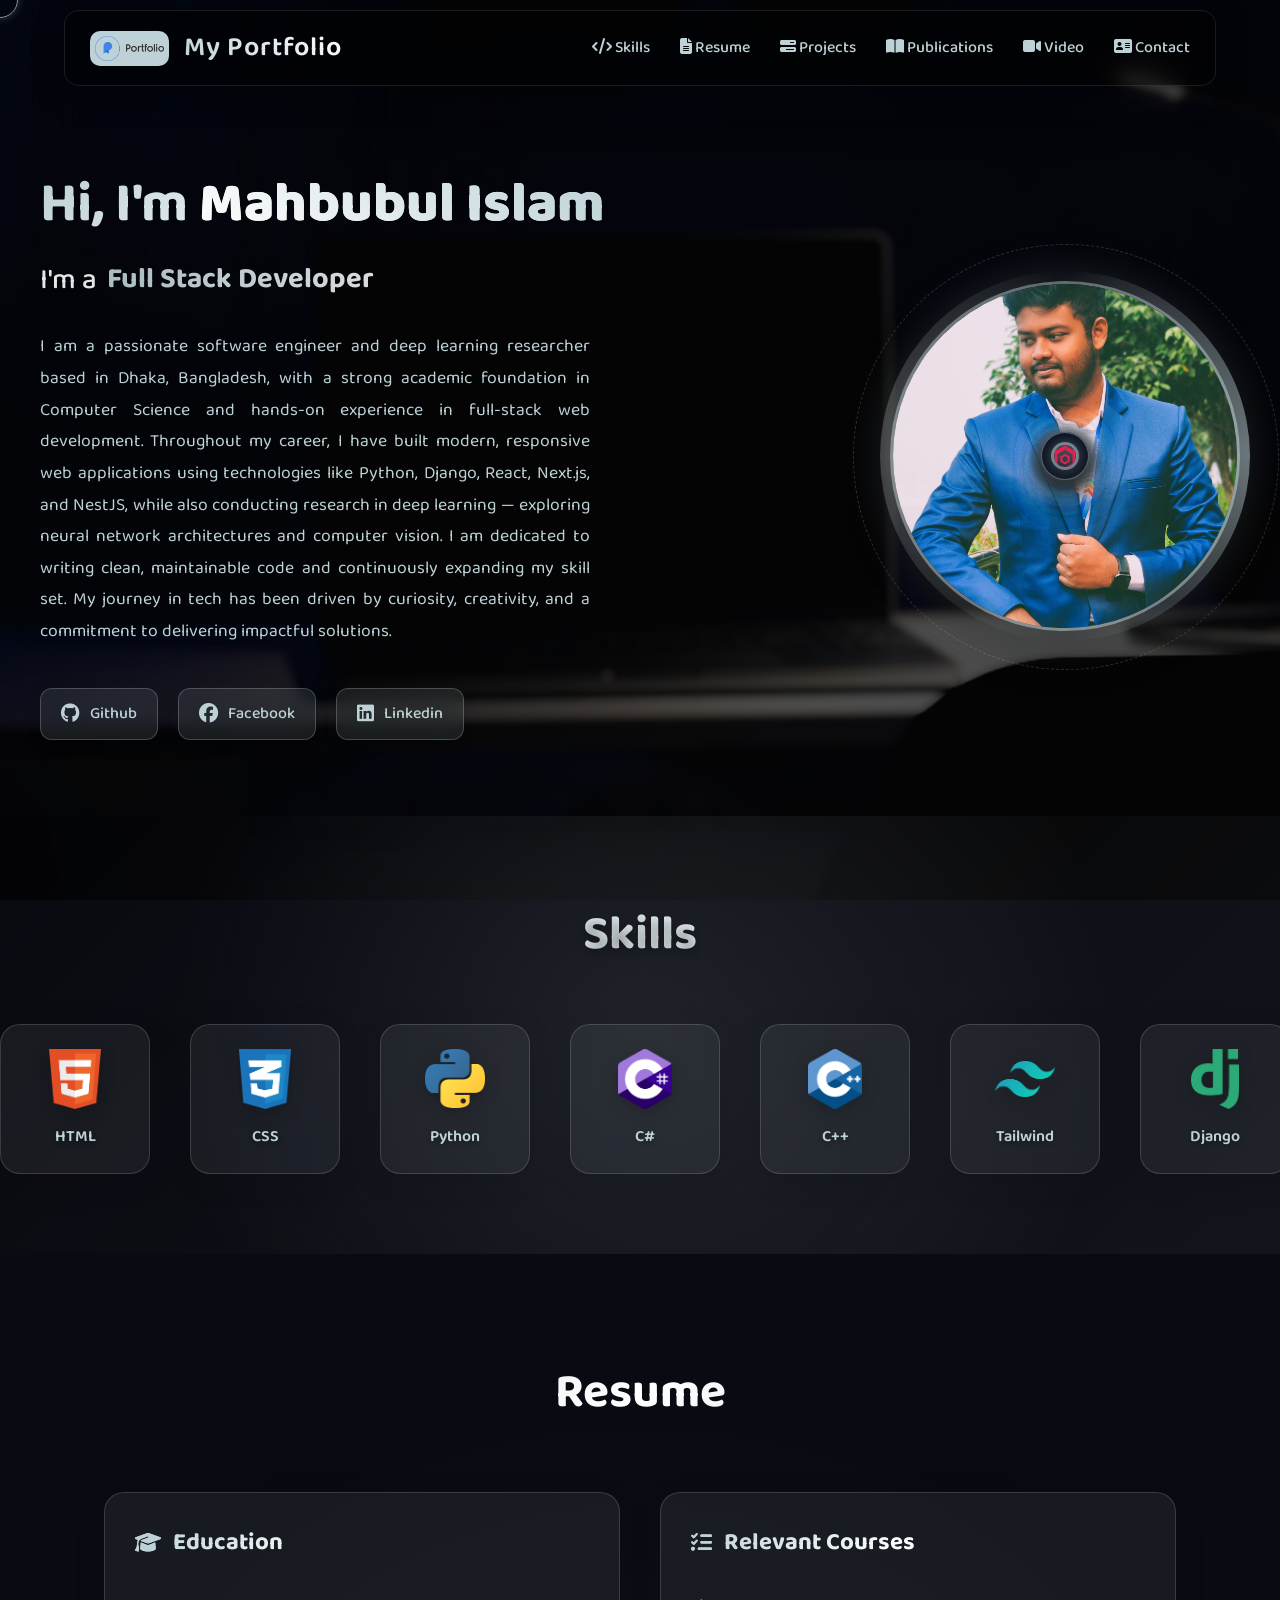
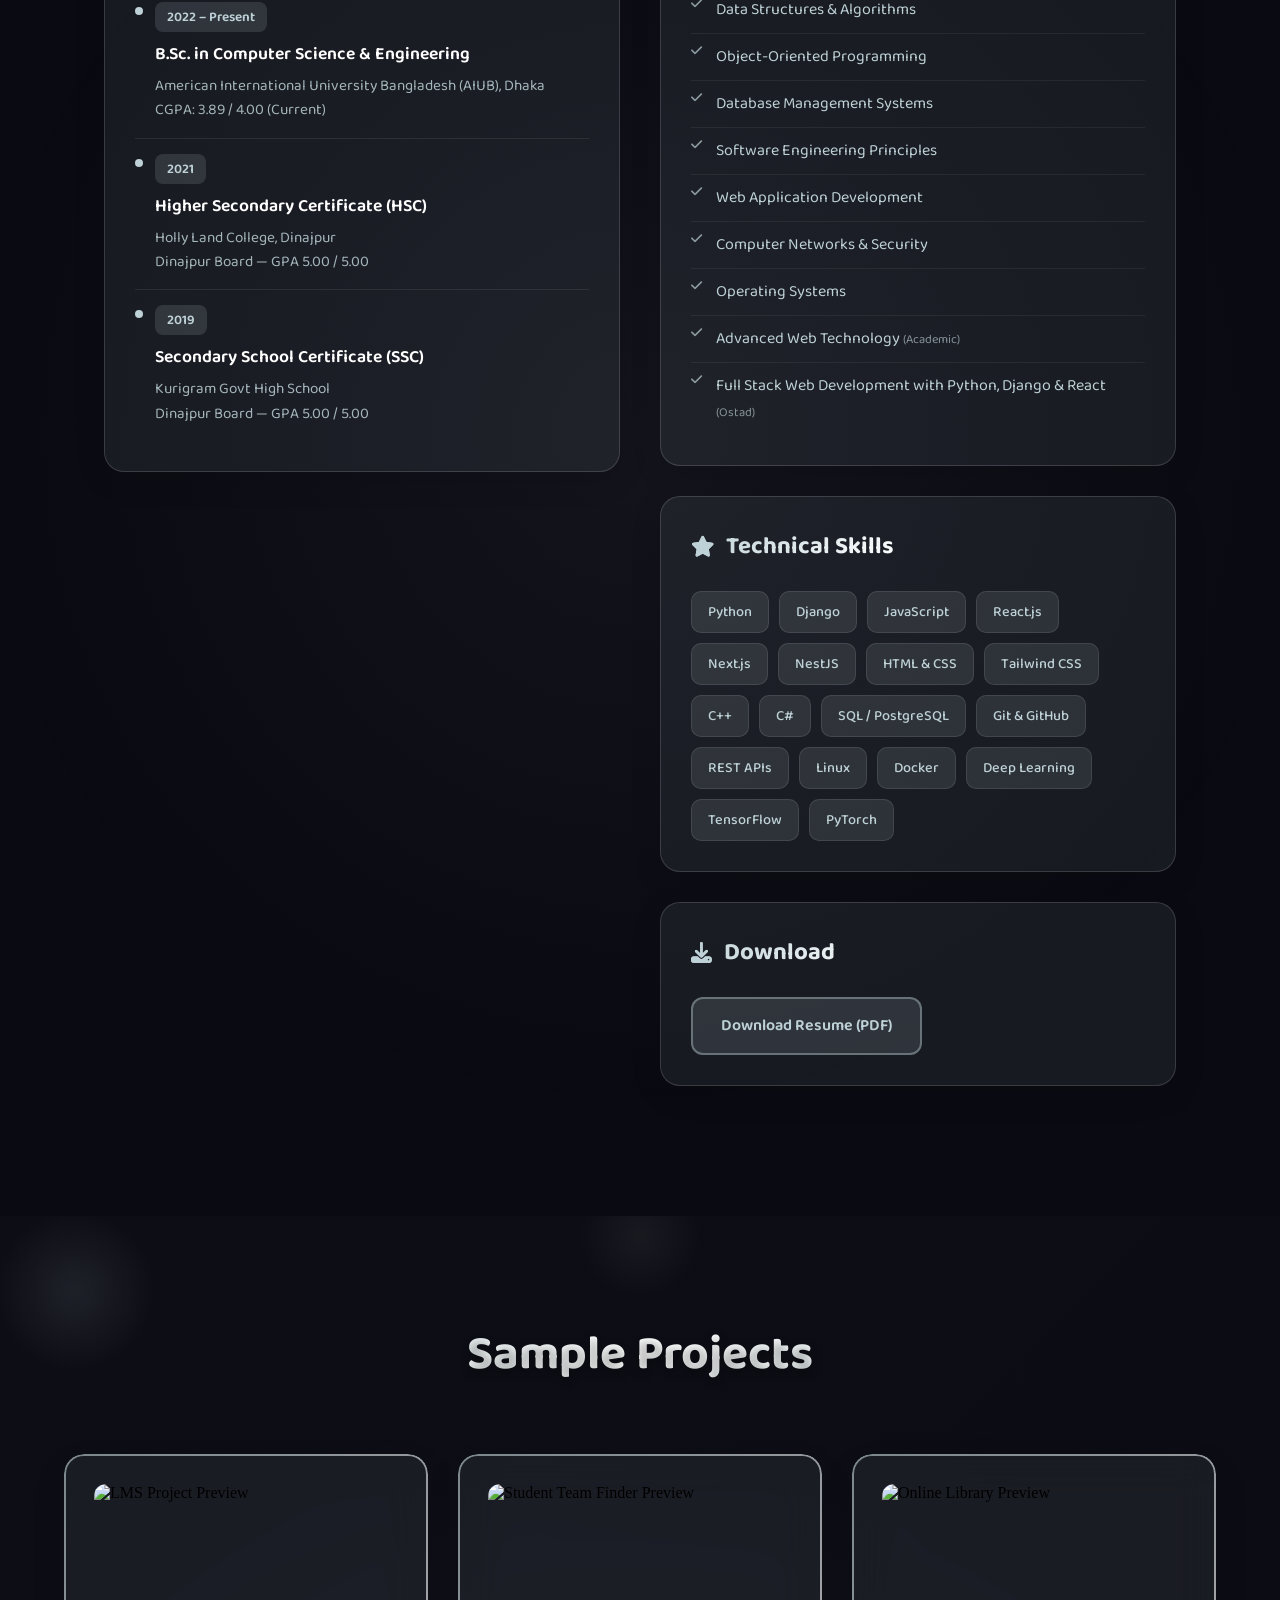
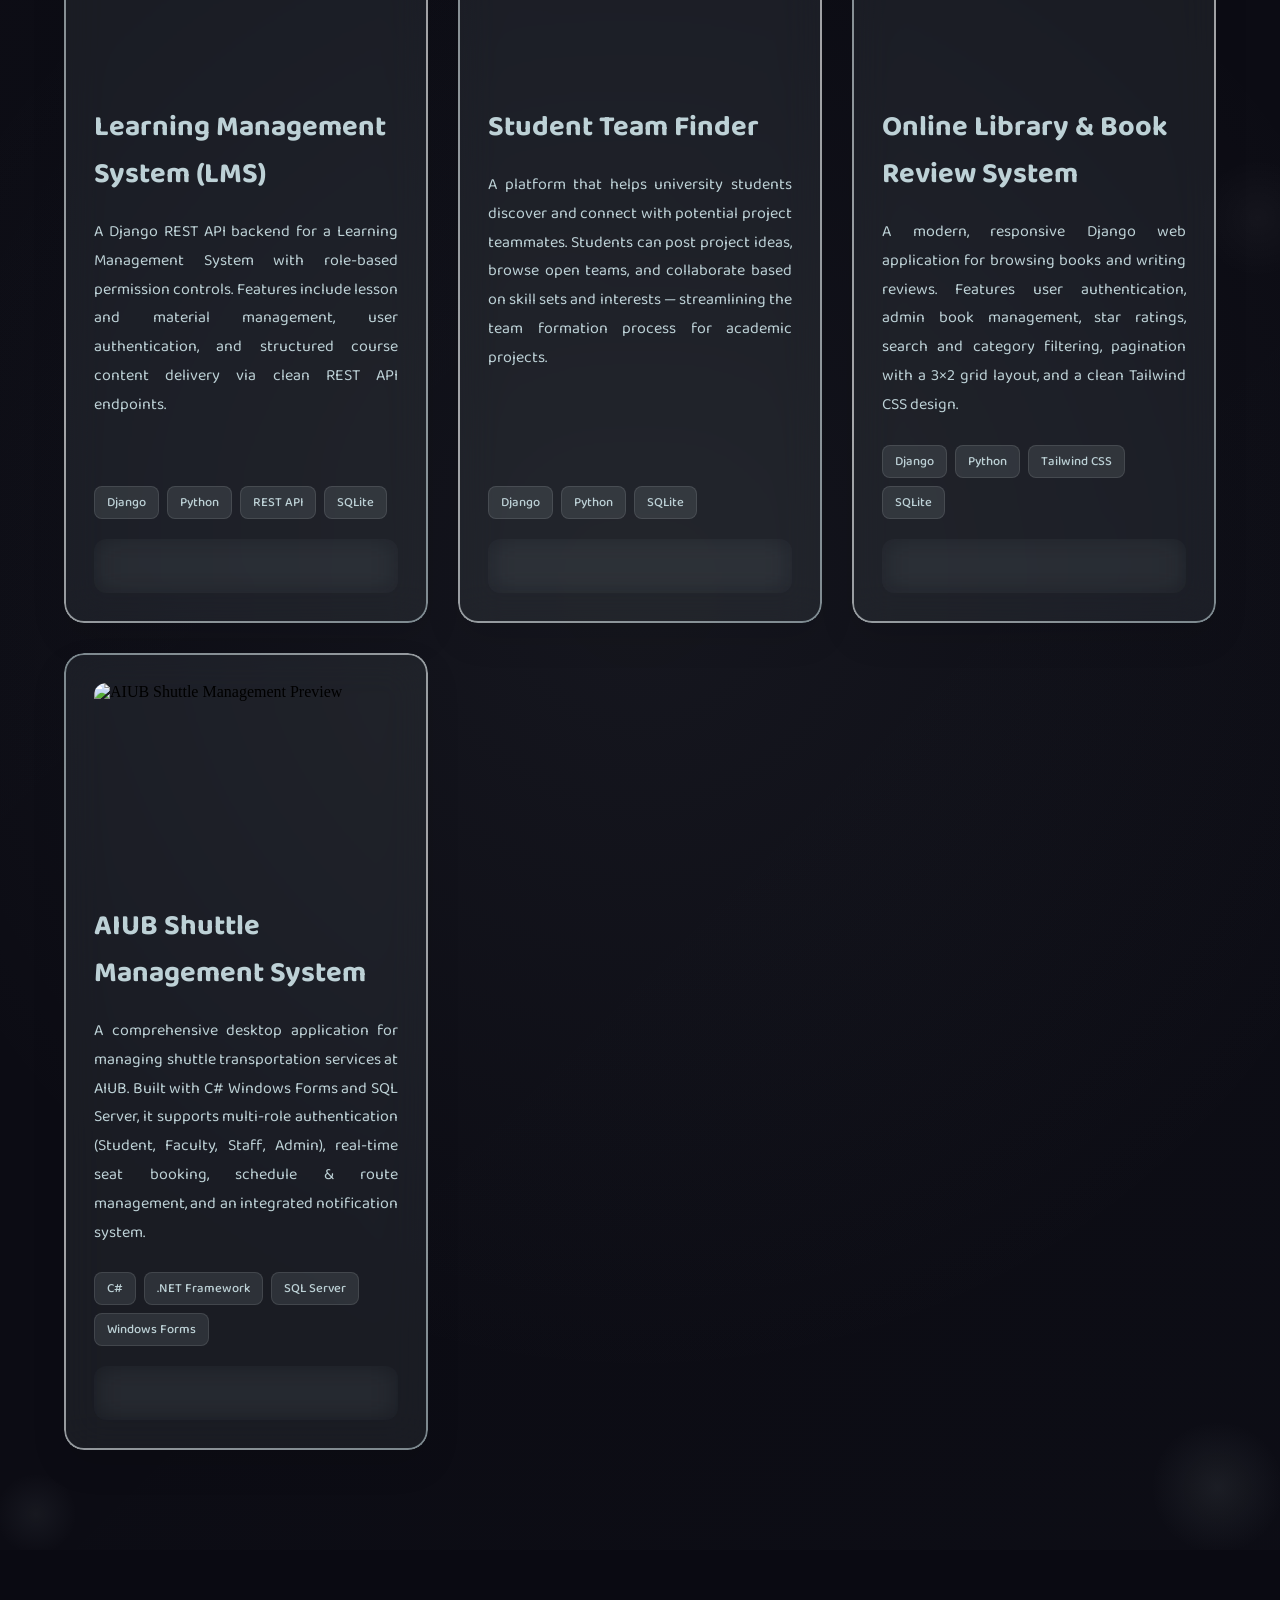
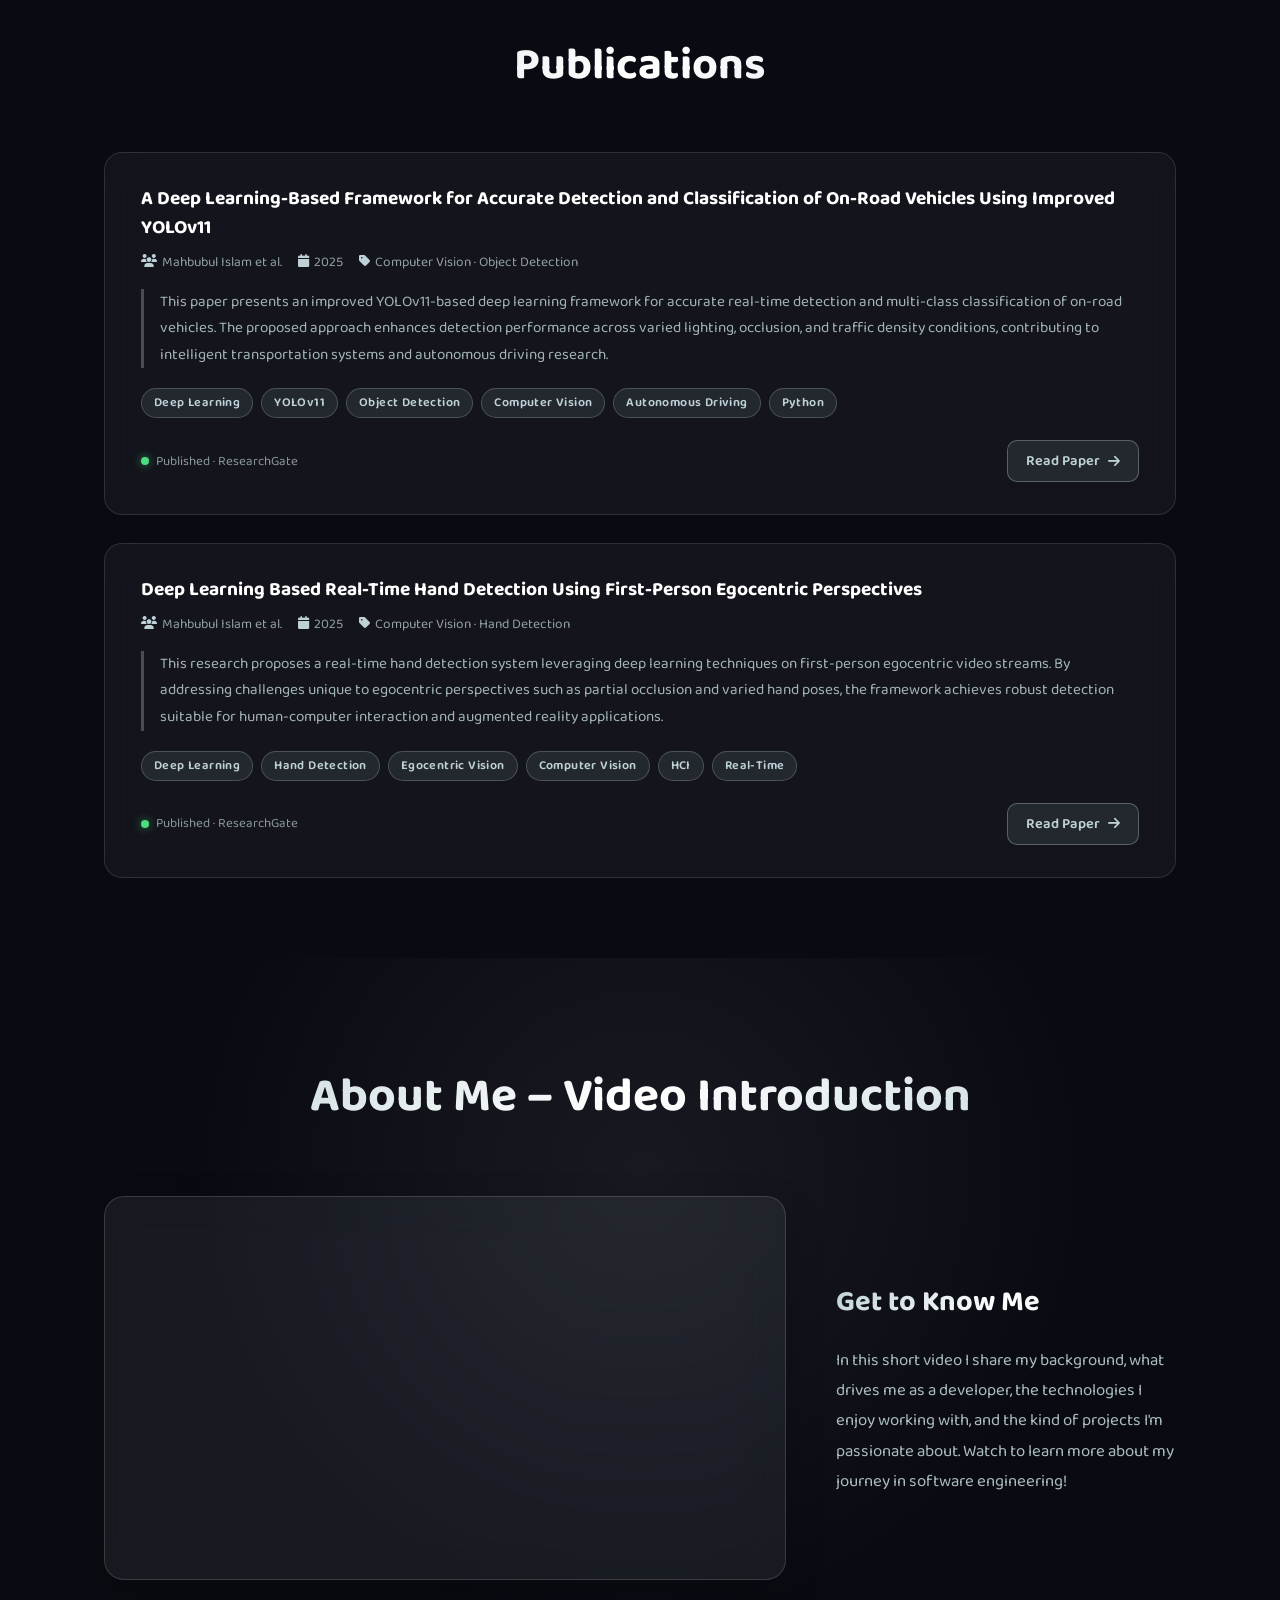
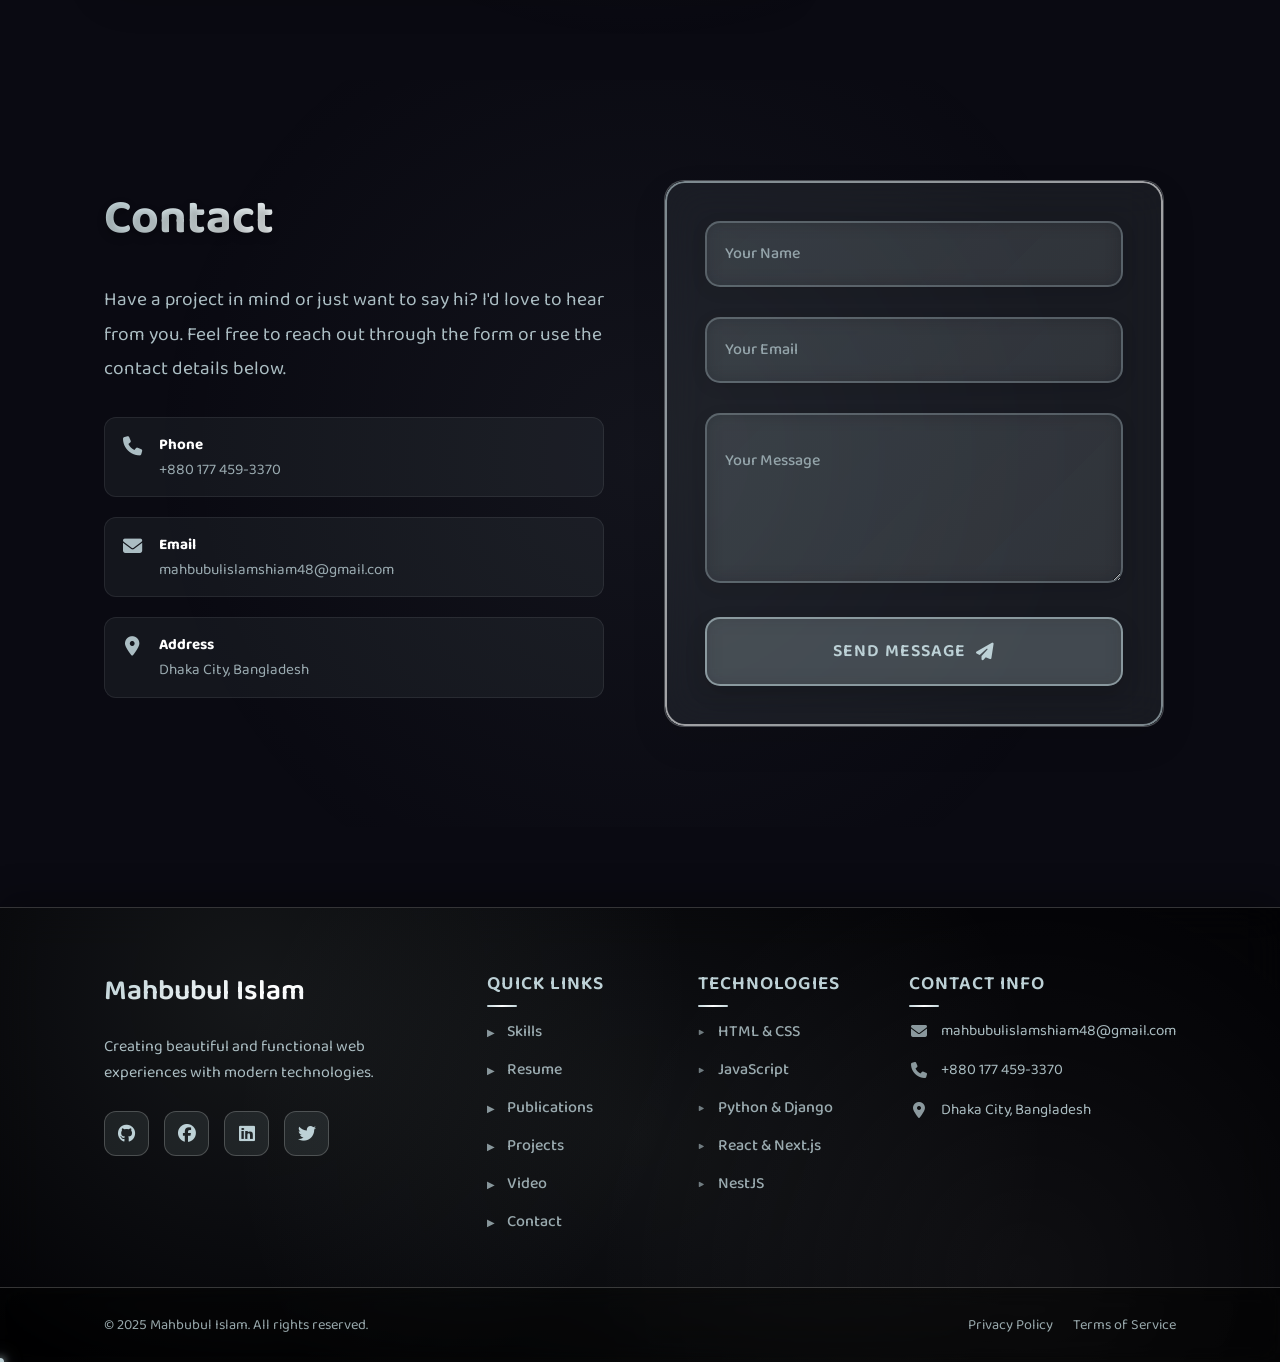
==== commit 9067056c: "Update social media links in index.html to point to actual profiles" ====
--- a/index.html
+++ b/index.html
@@ -127,7 +127,7 @@
           <ul>
             <li>
               <i class="fa-brands fa-github"></i>
-              <a href="#">Github</a>
+              <a href="https://github.com/Mahbubul-Islam">Github</a>
             </li>
             <li>
               <i class="fa-brands fa-facebook"></i>
@@ -135,7 +135,7 @@
             </li>
             <li>
               <i class="fa-brands fa-linkedin"></i>
-              <a href="#">Linkedin</a>
+              <a href="https://www.linkedin.com/in/mahbubul-islam-8b7341253/">Linkedin</a>
             </li>
           </ul>
         </div>
@@ -649,13 +649,13 @@
             technologies.
           </p>
           <div class="footer-social">
-            <a href="#" aria-label="GitHub">
+            <a href="https://github.com/Mahbubul-Islam" aria-label="GitHub">
               <i class="fa-brands fa-github"></i>
             </a>
             <a href="#" aria-label="Facebook">
               <i class="fa-brands fa-facebook"></i>
             </a>
-            <a href="#" aria-label="LinkedIn">
+            <a href="https://www.linkedin.com/in/mahbubul-islam-8b7341253/" aria-label="LinkedIn">
               <i class="fa-brands fa-linkedin"></i>
             </a>
             <a href="#" aria-label="Twitter">
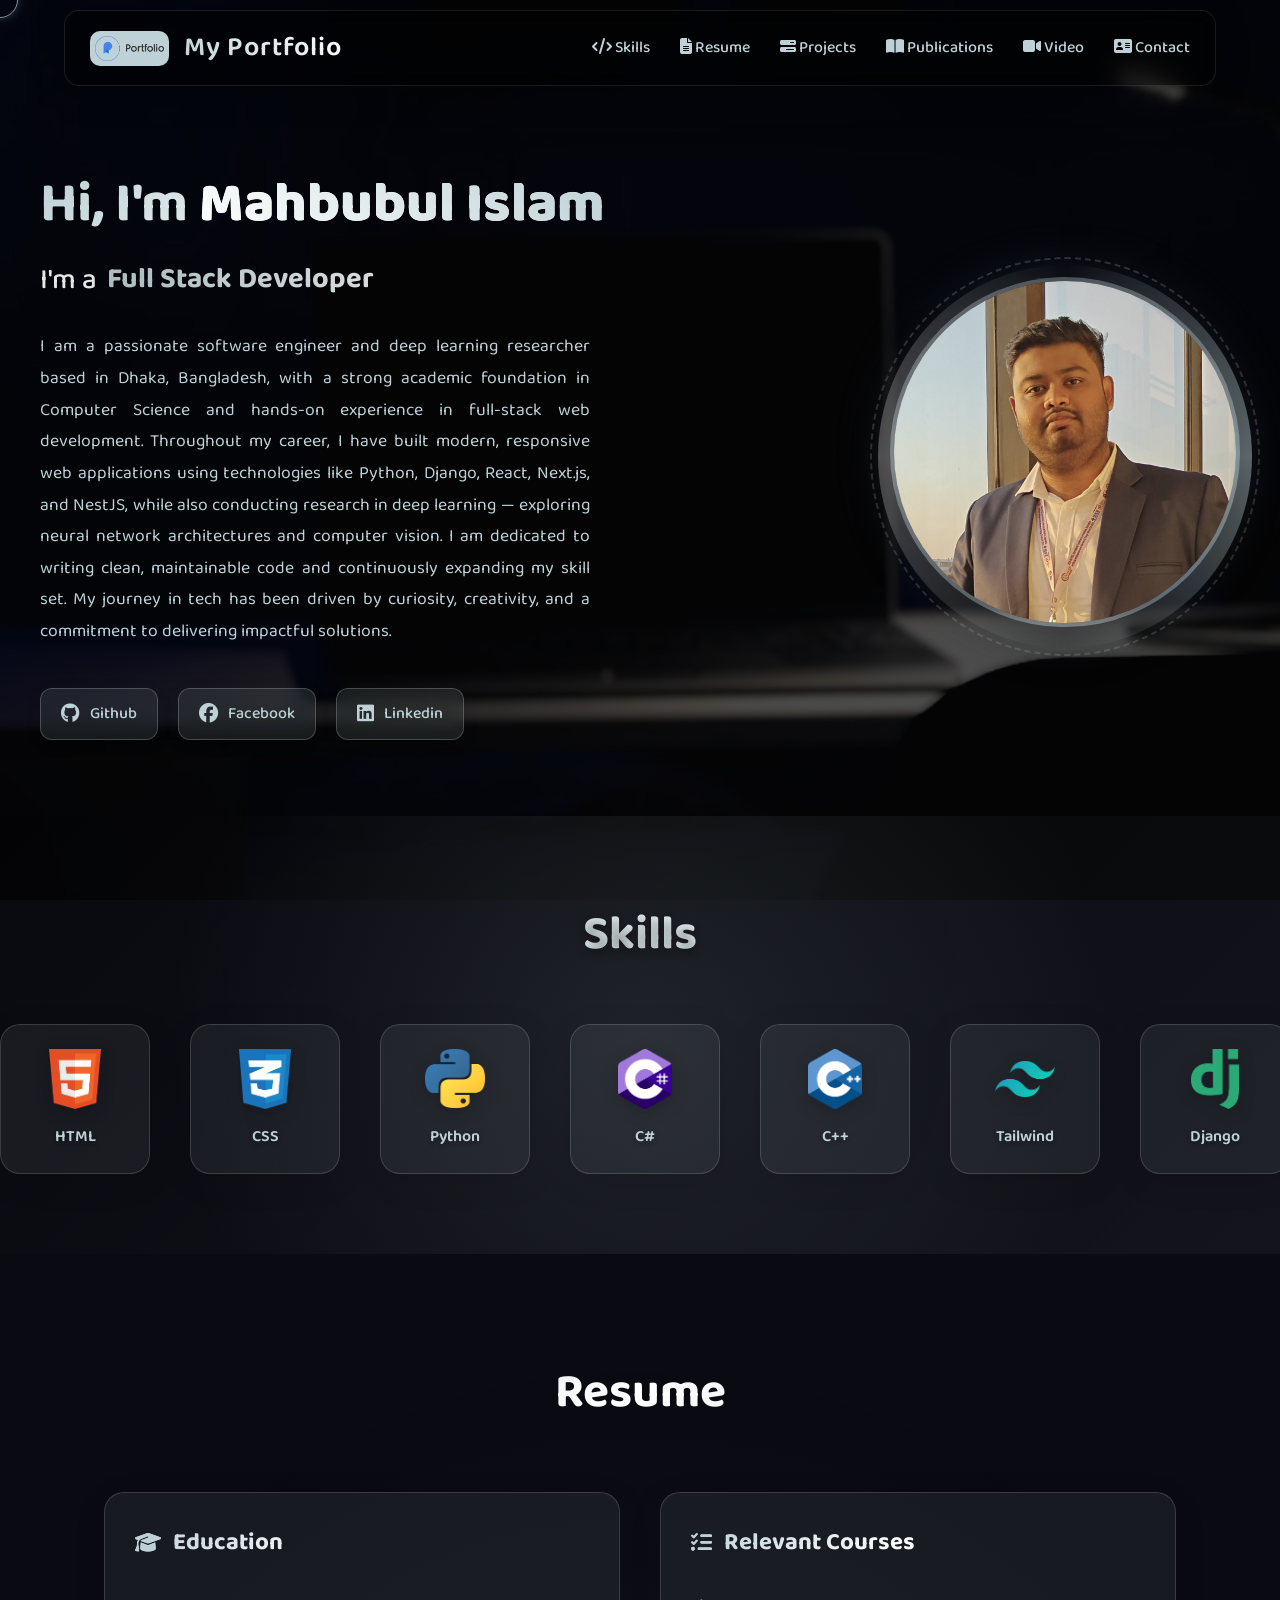
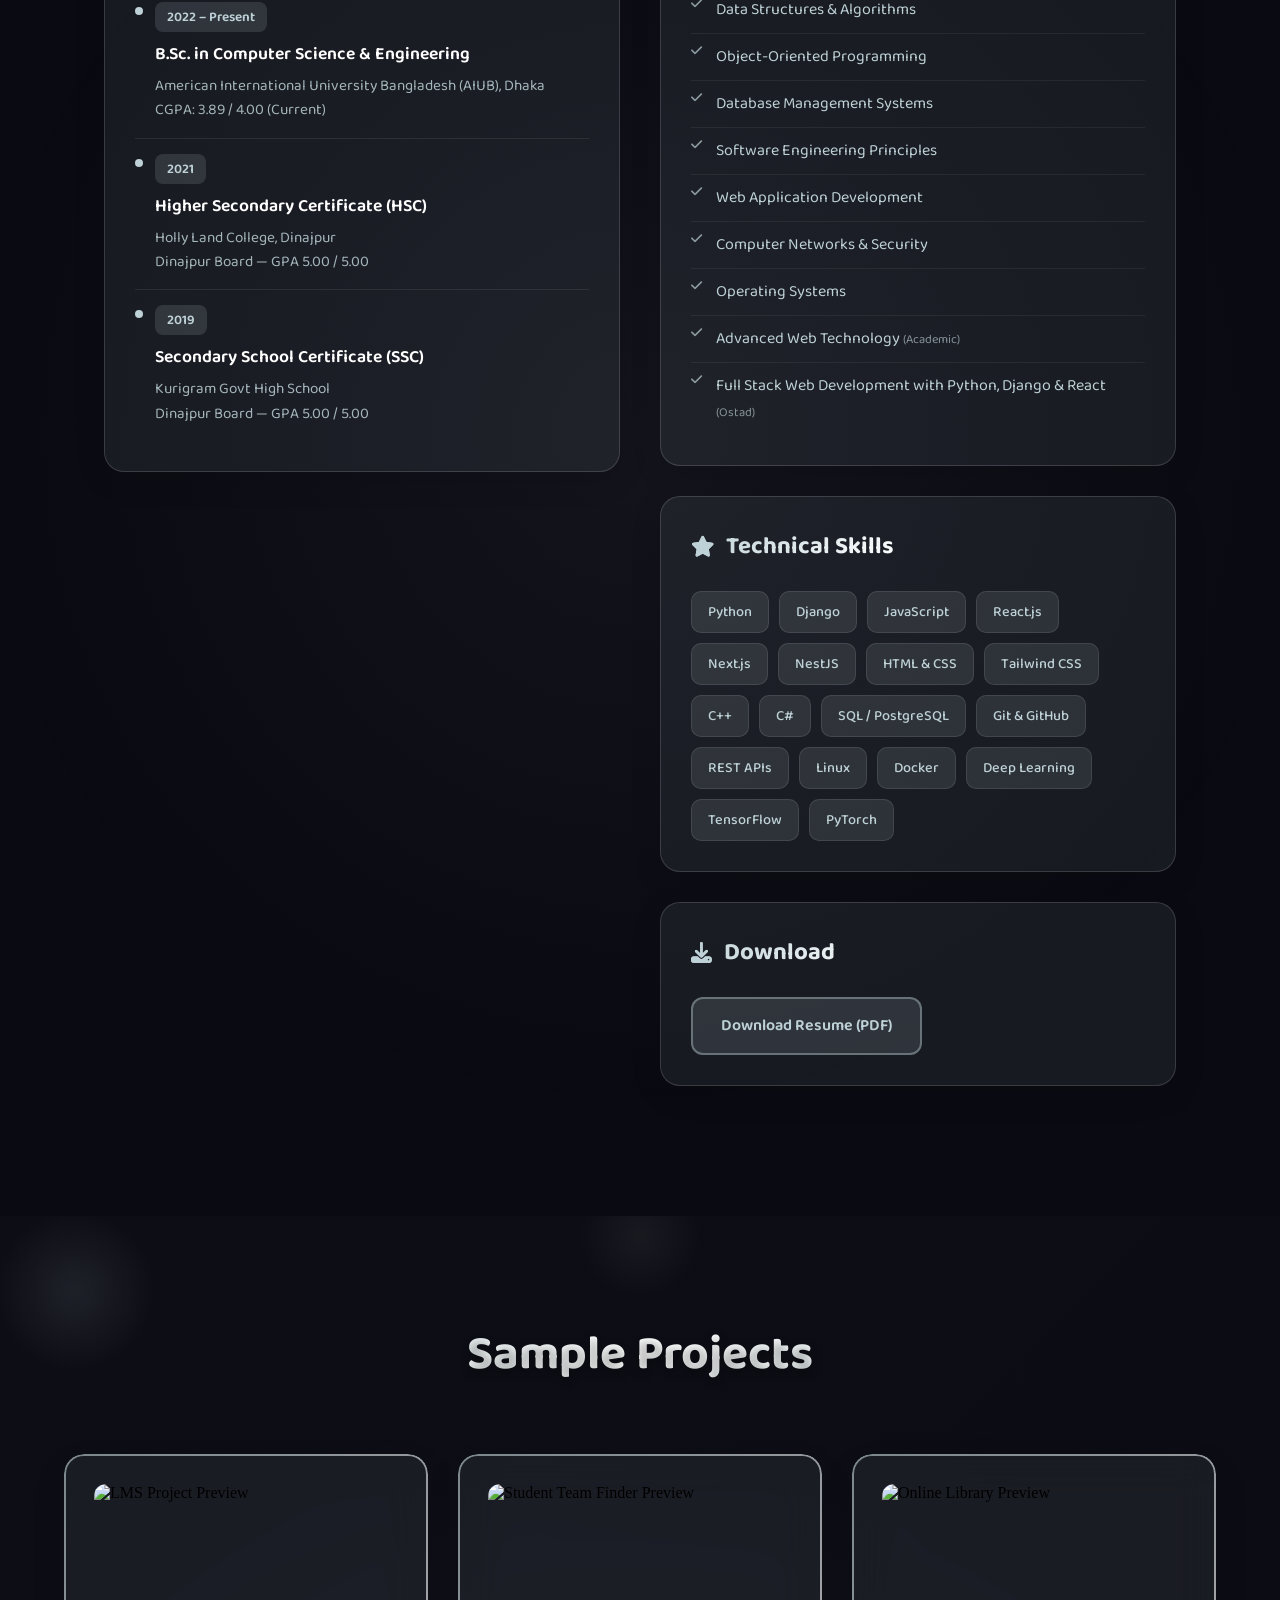
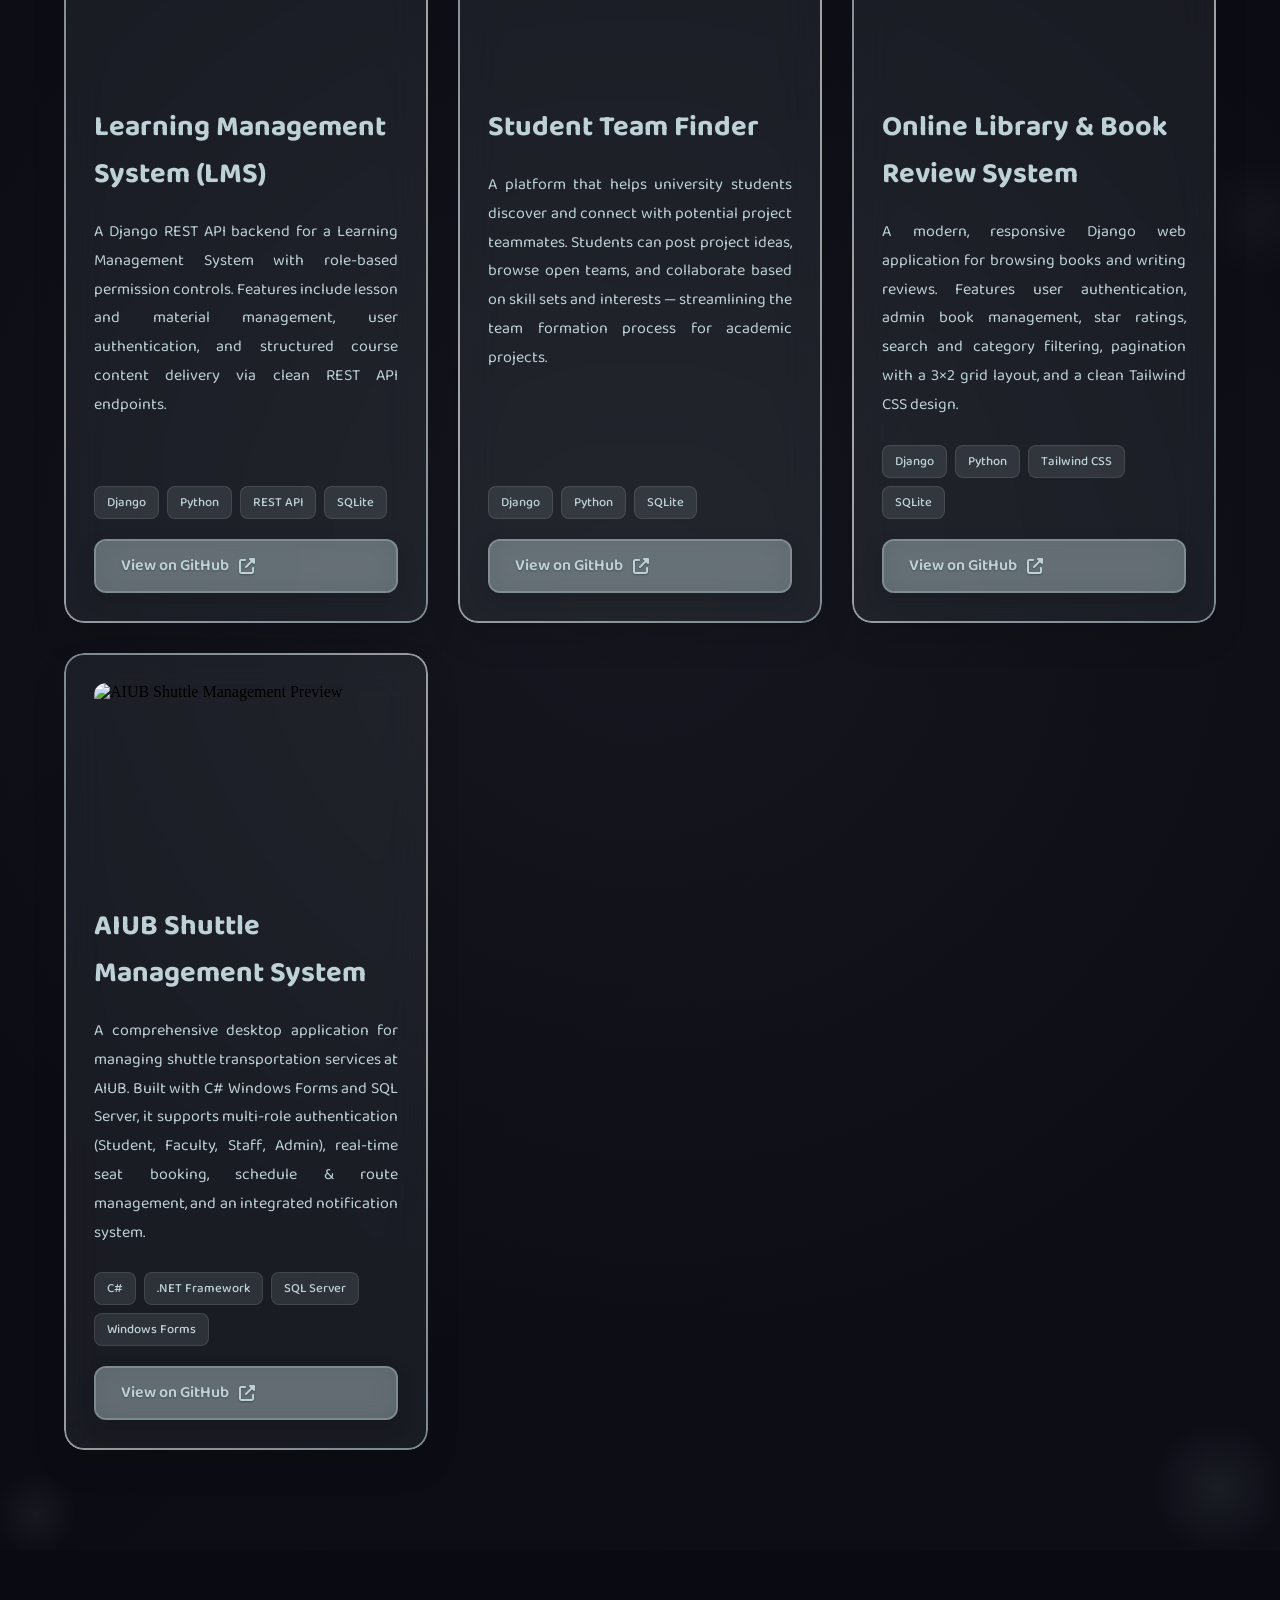
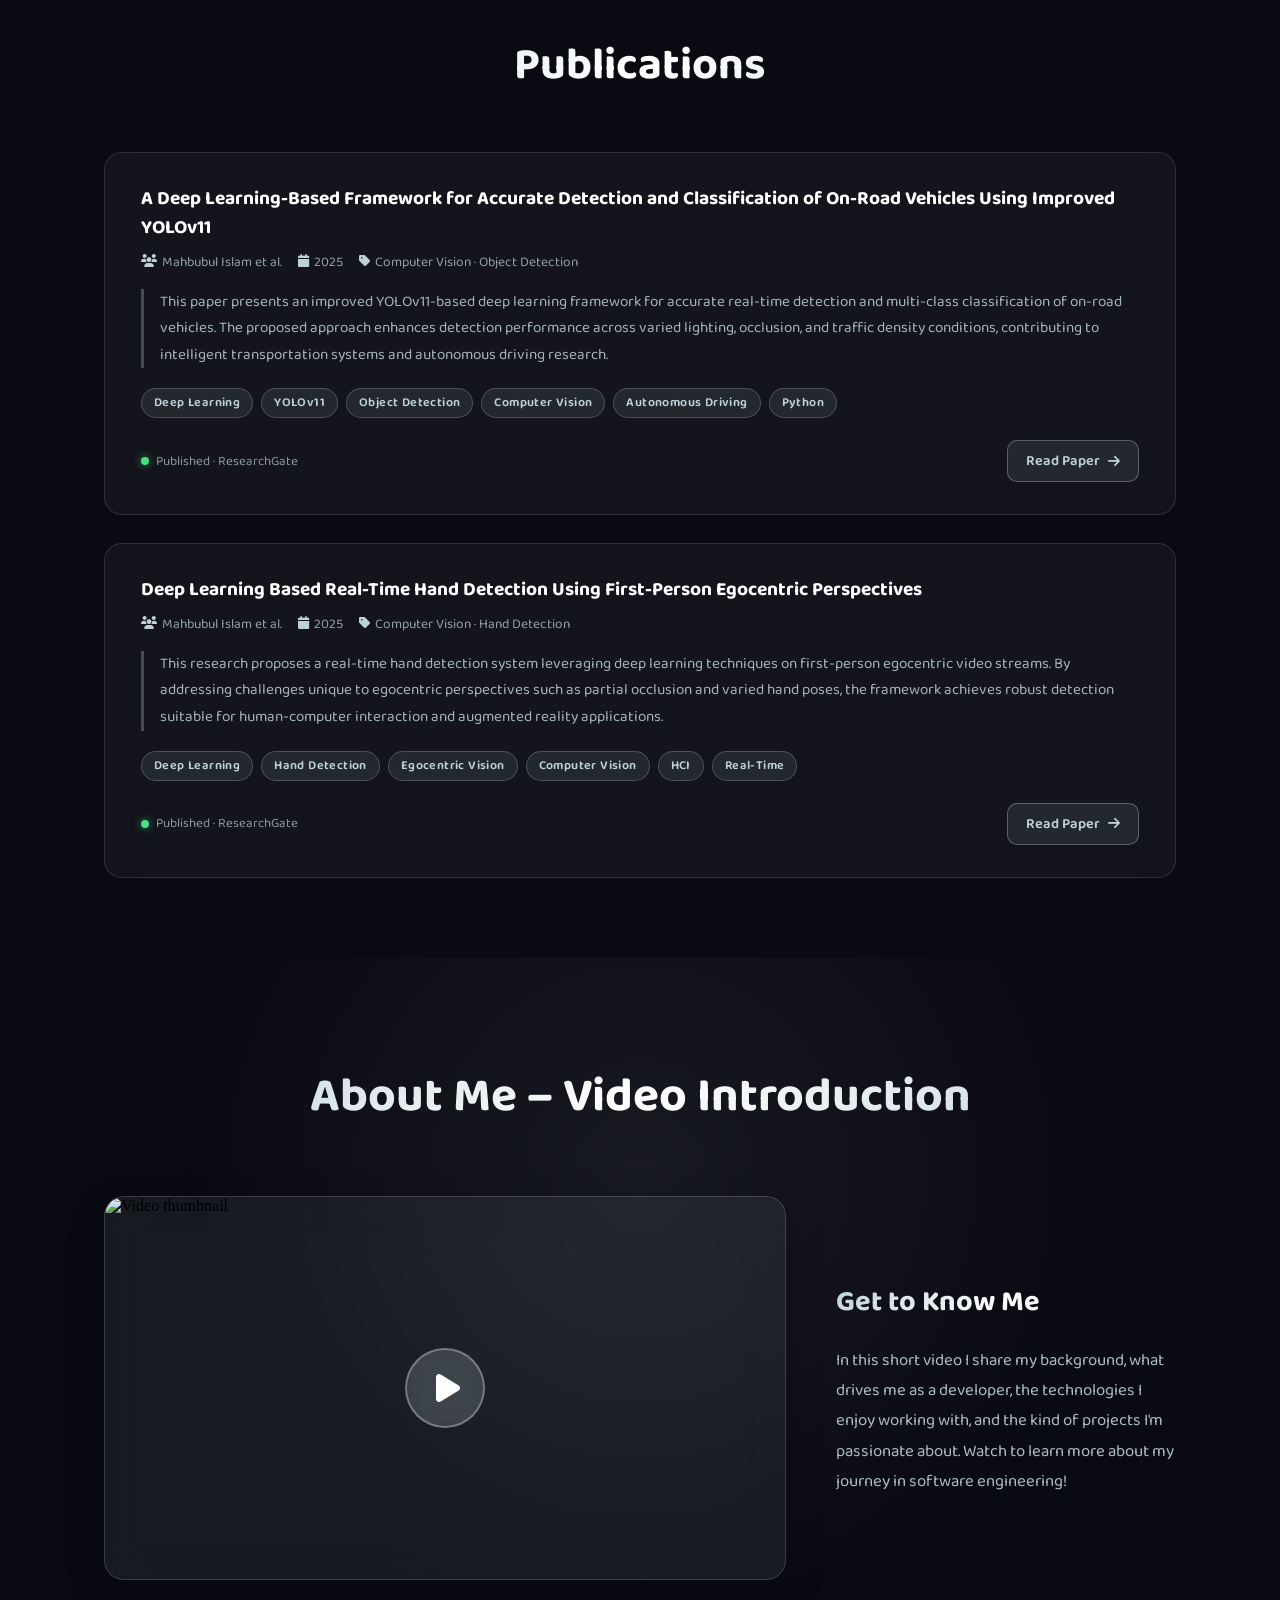
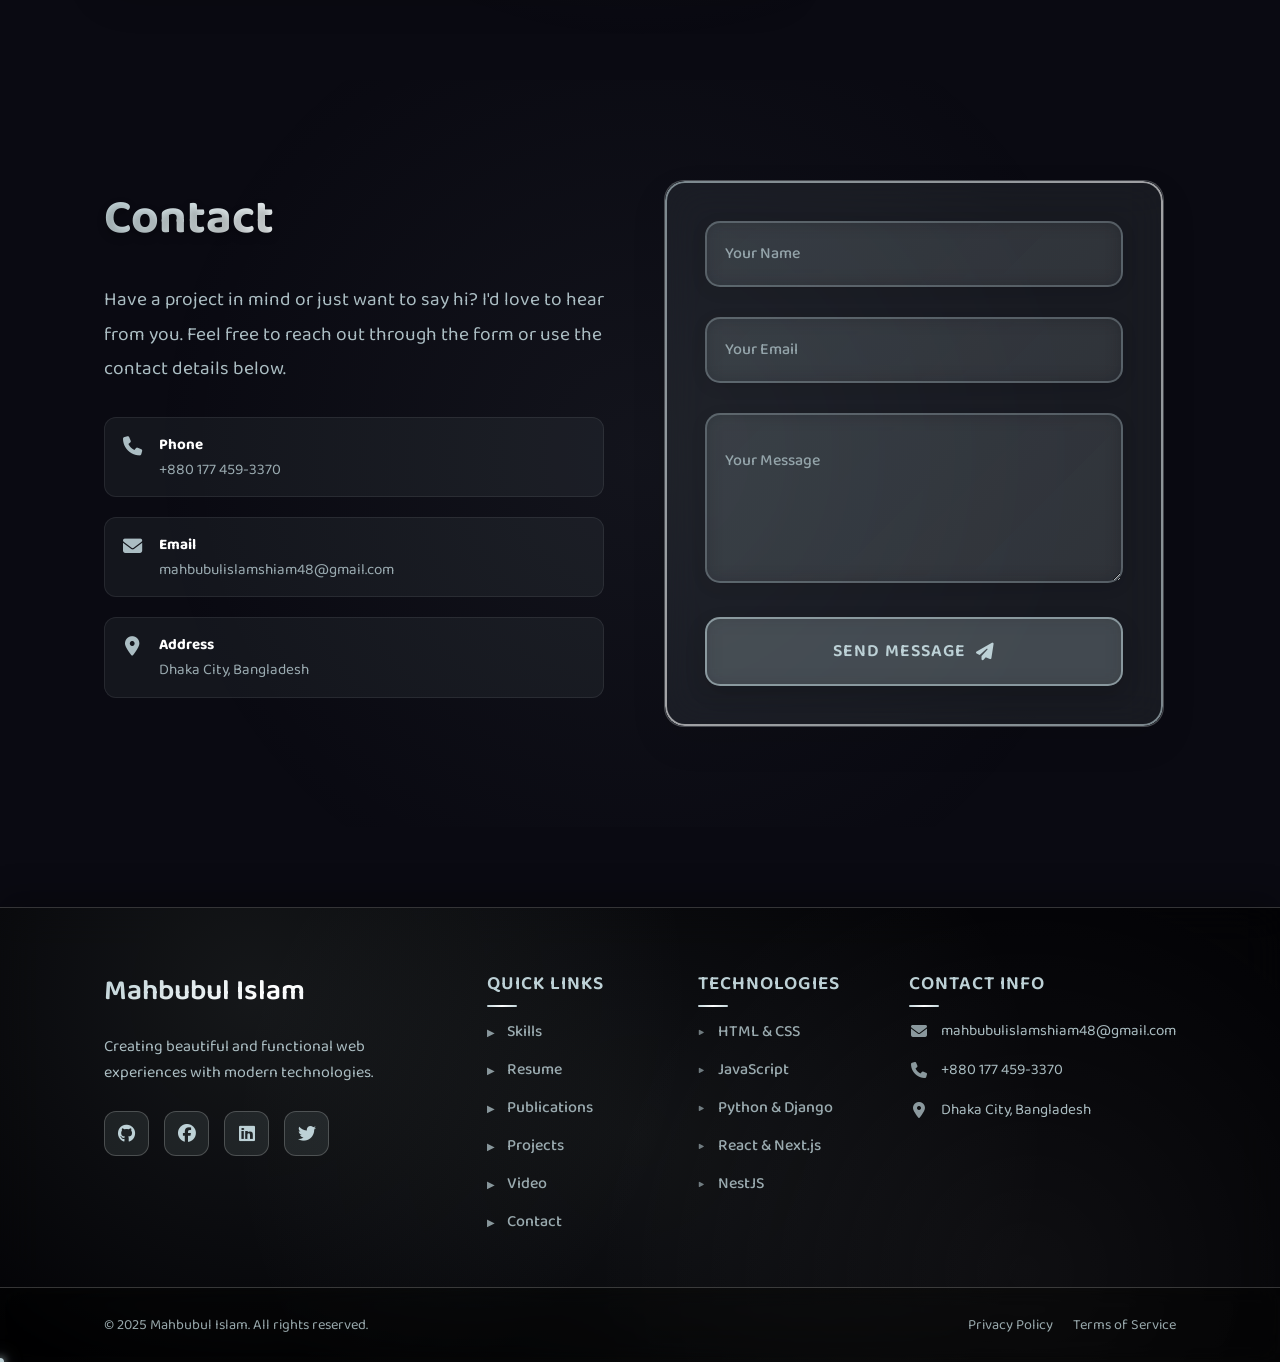
==== commit 9212d334: "Add profile picture and video thumbnail with play button; update social media links" ====
--- a/index.html
+++ b/index.html
@@ -6,7 +6,7 @@
     <title>My portfolio</title>
     <link
       rel="icon"
-      href="data:image/svg+xml,<svg xmlns=%22http://www.w3.org/2000/svg%22 viewBox=%220 0 100 100%22><text y=%22.9em%22 font-size=%2290%22>👨‍💻</text></svg>"
+      href="data:image/svg+xml,<svg xmlns=%22http://www.w3.org/2000/svg%22 viewBox=%220 0 100 100%22><text y=%22.9em%22 font-size=%2290%22></text></svg>"
     />
     <link rel="stylesheet" href="/css/nav_style.css" />
     <link rel="stylesheet" href="/css/hero_style.css" />
@@ -131,7 +131,7 @@
             </li>
             <li>
               <i class="fa-brands fa-facebook"></i>
-              <a href="#">Facebook</a>
+              <a href="https://www.facebook.com/mahbubulislam.shiam.79">Facebook</a>
             </li>
             <li>
               <i class="fa-brands fa-linkedin"></i>
@@ -141,31 +141,8 @@
         </div>
       </div>
       <div class="profile-pic">
-        <img src="/assets/profile.jpg" alt="profile-pic" />
-        <div class="orbit-icon icon-1">
-          <img src="/assets/html.png" alt="HTML" />
-        </div>
-        <div class="orbit-icon icon-2">
-          <img src="/assets/css.png" alt="CSS" />
-        </div>
-        <div class="orbit-icon icon-3">
-          <img src="/assets/python.png" alt="Python" />
-        </div>
-        <div class="orbit-icon icon-4">
-          <img src="/assets/django.png" alt="Django" />
-        </div>
-        <div class="orbit-icon icon-5">
-          <img src="/assets/react.png" alt="React" />
-        </div>
-        <div class="orbit-icon icon-6">
-          <img src="/assets/nextjs.svg" alt="Next.js" />
-        </div>
-        <div class="orbit-icon icon-7">
-          <img src="/assets/tailwind.png" alt="Tailwind" />
-        </div>
-        <div class="orbit-icon icon-8">
-          <img src="/assets/nestjs.svg" alt="NestJS" />
-        </div>
+        <img src="/assets/dp.jpeg" alt="profile-pic" />
+
       </div>
     </section>
     <section id="skills" class="skills">
@@ -564,14 +541,12 @@
       <h2 data-animate="fade-up">About Me &ndash; Video Introduction</h2>
       <div class="video-container">
         <div class="video-wrapper" data-animate="fade-left">
-          <!-- Replace the src below with your actual video URL (YouTube embed, or local .mp4) -->
-          <iframe
-            src="https://www.youtube.com/embed/dQw4w9WgXcQ"
-            title="Video introduction about Mahbubul Islam"
-            frameborder="0"
-            allow="accelerometer; autoplay; clipboard-write; encrypted-media; gyroscope; picture-in-picture"
-            allowfullscreen
-          ></iframe>
+          <div class="video-thumbnail" onclick="this.innerHTML='<iframe src=&quot;https://www.youtube.com/embed/W20PhyiUTUQ?autoplay=1&quot; title=&quot;Video introduction about Mahbubul Islam&quot; frameborder=&quot;0&quot; allow=&quot;accelerometer; autoplay; clipboard-write; encrypted-media; gyroscope; picture-in-picture&quot; allowfullscreen></iframe>';this.classList.add('playing')">
+            <img src="assets/image.png" alt="Video thumbnail" />
+            <div class="play-btn">
+              <i class="fas fa-play"></i>
+            </div>
+          </div>
         </div>
         <div
           class="video-description"
@@ -652,7 +627,7 @@
             <a href="https://github.com/Mahbubul-Islam" aria-label="GitHub">
               <i class="fa-brands fa-github"></i>
             </a>
-            <a href="#" aria-label="Facebook">
+            <a href="https://www.facebook.com/mahbubulislam.shiam.79" aria-label="Facebook">
               <i class="fa-brands fa-facebook"></i>
             </a>
             <a href="https://www.linkedin.com/in/mahbubul-islam-8b7341253/" aria-label="LinkedIn">
--- a/css/nav_style.css
+++ b/css/nav_style.css
@@ -24,6 +24,11 @@
   background-attachment: fixed;
   min-height: 100vh;
   background-color: #0a0a12;
+  overflow-x: hidden;
+}
+
+html {
+  overflow-x: hidden;
 }
 
 body::before {
--- a/css/hero_style.css
+++ b/css/hero_style.css
@@ -197,8 +197,17 @@
 .profile-pic {
   flex-shrink: 0;
   position: relative;
-  width: 350px;
-  height: 350px;
+  animation: float 6s ease-in-out infinite;
+}
+
+@keyframes float {
+  0%,
+  100% {
+    transform: translateY(0);
+  }
+  50% {
+    transform: translateY(-15px);
+  }
 }
 
 .profile-pic img {
@@ -206,179 +215,179 @@
   height: 350px;
   border-radius: 50%;
   object-fit: cover;
-  border: 3px solid rgba(189, 209, 214, 0.5);
-  box-shadow: 0 0 50px rgba(189, 209, 214, 0.2), 0 20px 40px rgba(0, 0, 0, 0.35);
-  display: block;
-  transition: all 0.4s ease;
+  border: 4px solid rgba(189, 209, 214, 0.3);
+  box-shadow: 0 20px 40px rgba(0, 0, 0, 0.3), 0 0 60px rgba(189, 209, 214, 0.15),
+    inset 0 0 30px rgba(189, 209, 214, 0.05);
+  transition: all 0.5s cubic-bezier(0.23, 1, 0.32, 1);
+  background: linear-gradient(
+    45deg,
+    rgba(189, 209, 214, 0.1),
+    rgba(255, 255, 255, 0.1)
+  );
+  animation: pulseGlow 4s ease-in-out infinite;
+}
+
+@keyframes pulseGlow {
+  0%,
+  100% {
+    box-shadow: 0 20px 40px rgba(0, 0, 0, 0.3),
+      0 0 60px rgba(189, 209, 214, 0.15),
+      inset 0 0 30px rgba(189, 209, 214, 0.05);
+  }
+  50% {
+    box-shadow: 0 20px 60px rgba(0, 0, 0, 0.4),
+      0 0 100px rgba(189, 209, 214, 0.3),
+      inset 0 0 40px rgba(189, 209, 214, 0.1);
+  }
 }
 
 .profile-pic img:hover {
-  transform: scale(1.04);
-  border-color: rgba(189, 209, 214, 0.8);
-  box-shadow: 0 0 80px rgba(189, 209, 214, 0.35), 0 25px 50px rgba(0, 0, 0, 0.4);
-}
-
-/* Rotating conic gradient ring */
+  transform: scale(1.08) rotate(2deg);
+  border-color: rgba(189, 209, 214, 0.7);
+  box-shadow: 0 30px 60px rgba(0, 0, 0, 0.4), 0 0 120px rgba(189, 209, 214, 0.4),
+    inset 0 0 40px rgba(189, 209, 214, 0.1);
+}
+
+/* Rotating gradient ring */
 .profile-pic::before {
   content: '';
   position: absolute;
-  top: -10px;
-  left: -10px;
-  right: -10px;
-  bottom: -10px;
+  top: -12px;
+  left: -12px;
+  right: -12px;
+  bottom: -12px;
   border-radius: 50%;
   background: conic-gradient(
     from 0deg,
-    transparent 0%,
-    rgba(189, 209, 214, 0.6) 25%,
-    transparent 50%,
-    rgba(255, 255, 255, 0.25) 75%,
-    transparent 100%
+    transparent,
+    rgba(189, 209, 214, 0.5),
+    transparent,
+    rgba(255, 255, 255, 0.3),
+    transparent
   );
   z-index: -1;
-  animation: rotateBorder 5s linear infinite;
+  animation: rotateBorder 4s linear infinite;
 }
 
 @keyframes rotateBorder {
-  from {
+  0% {
     transform: rotate(0deg);
   }
-  to {
+  100% {
     transform: rotate(360deg);
   }
 }
 
-/* Dashed orbit track */
+/* Orbiting particles */
 .profile-pic::after {
   content: '';
   position: absolute;
-  top: -37px;
-  left: -37px;
-  width: 424px;
-  height: 424px;
+  top: -20px;
+  left: -20px;
+  right: -20px;
+  bottom: -20px;
   border-radius: 50%;
-  border: 1px dashed rgba(189, 209, 214, 0.2);
-  z-index: 0;
-  pointer-events: none;
-}
-
-/* Skill icon orbit bubbles */
+  border: 2px dashed rgba(189, 209, 214, 0.2);
+  z-index: -1;
+  animation: rotateBorder 8s linear infinite reverse;
+}
+
+/* Orbit track (invisible container that rotates) */
+.profile-pic {
+  --orbit-radius: 210px;
+}
+
+/* Orbiting coding icons */
 .orbit-icon {
   position: absolute;
-  width: 48px;
-  height: 48px;
+  width: 42px;
+  height: 42px;
   display: flex;
   align-items: center;
   justify-content: center;
-  background: rgba(8, 12, 28, 0.82);
-  -webkit-backdrop-filter: blur(12px);
-  backdrop-filter: blur(12px);
-  border: 1px solid rgba(189, 209, 214, 0.4);
+  background: rgba(0, 0, 0, 0.6);
+  -webkit-backdrop-filter: blur(10px);
+  backdrop-filter: blur(10px);
+  border: 1px solid rgba(189, 209, 214, 0.3);
   border-radius: 50%;
+  color: #bdd1d6;
+  font-size: 16px;
   z-index: 5;
-  box-shadow: 0 4px 16px rgba(0, 0, 0, 0.4), 0 0 14px rgba(189, 209, 214, 0.15);
+  box-shadow: 0 4px 15px rgba(0, 0, 0, 0.3), 0 0 20px rgba(189, 209, 214, 0.15);
   pointer-events: none;
+  /* Place all icons at center, then offset via translate in animation */
   top: 50%;
   left: 50%;
-  margin-top: -24px;
-  margin-left: -24px;
-}
-
-.orbit-icon img {
-  width: 28px;
-  height: 28px;
-  object-fit: contain;
-  filter: drop-shadow(0 0 4px rgba(189, 209, 214, 0.5));
-}
-
-/* 8 icons evenly spaced at 45° offsets */
+  margin-top: -21px;
+  margin-left: -21px;
+}
+
+/* Each icon orbits at a different starting angle (60° apart) */
 .orbit-icon.icon-1 {
-  animation: orbit1 20s linear infinite;
+  animation: orbitCircle1 25s linear infinite;
 }
 .orbit-icon.icon-2 {
-  animation: orbit2 20s linear infinite;
+  animation: orbitCircle2 25s linear infinite;
 }
 .orbit-icon.icon-3 {
-  animation: orbit3 20s linear infinite;
+  animation: orbitCircle3 25s linear infinite;
 }
 .orbit-icon.icon-4 {
-  animation: orbit4 20s linear infinite;
+  animation: orbitCircle4 25s linear infinite;
 }
 .orbit-icon.icon-5 {
-  animation: orbit5 20s linear infinite;
+  animation: orbitCircle5 25s linear infinite;
 }
 .orbit-icon.icon-6 {
-  animation: orbit6 20s linear infinite;
-}
-.orbit-icon.icon-7 {
-  animation: orbit7 20s linear infinite;
-}
-.orbit-icon.icon-8 {
-  animation: orbit8 20s linear infinite;
-}
-
-@keyframes orbit1 {
+  animation: orbitCircle6 25s linear infinite;
+}
+
+@keyframes orbitCircle1 {
   from {
-    transform: rotate(0deg) translateX(212px) rotate(0deg);
+    transform: rotate(0deg) translateX(210px) rotate(0deg);
   }
   to {
-    transform: rotate(360deg) translateX(212px) rotate(-360deg);
-  }
-}
-@keyframes orbit2 {
+    transform: rotate(360deg) translateX(210px) rotate(-360deg);
+  }
+}
+@keyframes orbitCircle2 {
   from {
-    transform: rotate(45deg) translateX(212px) rotate(-45deg);
+    transform: rotate(60deg) translateX(210px) rotate(-60deg);
   }
   to {
-    transform: rotate(405deg) translateX(212px) rotate(-405deg);
-  }
-}
-@keyframes orbit3 {
+    transform: rotate(420deg) translateX(210px) rotate(-420deg);
+  }
+}
+@keyframes orbitCircle3 {
   from {
-    transform: rotate(90deg) translateX(212px) rotate(-90deg);
+    transform: rotate(120deg) translateX(210px) rotate(-120deg);
   }
   to {
-    transform: rotate(450deg) translateX(212px) rotate(-450deg);
-  }
-}
-@keyframes orbit4 {
+    transform: rotate(480deg) translateX(210px) rotate(-480deg);
+  }
+}
+@keyframes orbitCircle4 {
   from {
-    transform: rotate(135deg) translateX(212px) rotate(-135deg);
+    transform: rotate(180deg) translateX(210px) rotate(-180deg);
   }
   to {
-    transform: rotate(495deg) translateX(212px) rotate(-495deg);
-  }
-}
-@keyframes orbit5 {
+    transform: rotate(540deg) translateX(210px) rotate(-540deg);
+  }
+}
+@keyframes orbitCircle5 {
   from {
-    transform: rotate(180deg) translateX(212px) rotate(-180deg);
+    transform: rotate(240deg) translateX(210px) rotate(-240deg);
   }
   to {
-    transform: rotate(540deg) translateX(212px) rotate(-540deg);
-  }
-}
-@keyframes orbit6 {
+    transform: rotate(600deg) translateX(210px) rotate(-600deg);
+  }
+}
+@keyframes orbitCircle6 {
   from {
-    transform: rotate(225deg) translateX(212px) rotate(-225deg);
+    transform: rotate(300deg) translateX(210px) rotate(-300deg);
   }
   to {
-    transform: rotate(585deg) translateX(212px) rotate(-585deg);
-  }
-}
-@keyframes orbit7 {
-  from {
-    transform: rotate(270deg) translateX(212px) rotate(-270deg);
-  }
-  to {
-    transform: rotate(630deg) translateX(212px) rotate(-630deg);
-  }
-}
-@keyframes orbit8 {
-  from {
-    transform: rotate(315deg) translateX(212px) rotate(-315deg);
-  }
-  to {
-    transform: rotate(675deg) translateX(212px) rotate(-675deg);
+    transform: rotate(660deg) translateX(210px) rotate(-660deg);
   }
 }
 
@@ -406,61 +415,39 @@
     margin-bottom: 25px;
   }
 
-  .profile-pic {
-    width: 250px;
-    height: 250px;
-  }
-
-  .profile-pic::after {
-    top: -30px;
-    left: -30px;
-    width: 310px;
-    height: 310px;
-  }
-
   .profile-pic img {
     width: 250px;
     height: 250px;
   }
 
   .orbit-icon {
-    width: 36px;
-    height: 36px;
-    margin-top: -18px;
-    margin-left: -18px;
-  }
-
-  .orbit-icon img {
-    width: 22px;
-    height: 22px;
+    width: 35px;
+    height: 35px;
+    font-size: 13px;
+    margin-top: -17.5px;
+    margin-left: -17.5px;
   }
 
   .orbit-icon.icon-1 {
-    animation: orbit1m 20s linear infinite;
+    animation: orbitCircle1m 25s linear infinite;
   }
   .orbit-icon.icon-2 {
-    animation: orbit2m 20s linear infinite;
+    animation: orbitCircle2m 25s linear infinite;
   }
   .orbit-icon.icon-3 {
-    animation: orbit3m 20s linear infinite;
+    animation: orbitCircle3m 25s linear infinite;
   }
   .orbit-icon.icon-4 {
-    animation: orbit4m 20s linear infinite;
+    animation: orbitCircle4m 25s linear infinite;
   }
   .orbit-icon.icon-5 {
-    animation: orbit5m 20s linear infinite;
+    animation: orbitCircle5m 25s linear infinite;
   }
   .orbit-icon.icon-6 {
-    animation: orbit6m 20s linear infinite;
-  }
-  .orbit-icon.icon-7 {
-    animation: orbit7m 20s linear infinite;
-  }
-  .orbit-icon.icon-8 {
-    animation: orbit8m 20s linear infinite;
-  }
-
-  @keyframes orbit1m {
+    animation: orbitCircle6m 25s linear infinite;
+  }
+
+  @keyframes orbitCircle1m {
     from {
       transform: rotate(0deg) translateX(155px) rotate(0deg);
     }
@@ -468,31 +455,23 @@
       transform: rotate(360deg) translateX(155px) rotate(-360deg);
     }
   }
-  @keyframes orbit2m {
-    from {
-      transform: rotate(45deg) translateX(155px) rotate(-45deg);
-    }
-    to {
-      transform: rotate(405deg) translateX(155px) rotate(-405deg);
-    }
-  }
-  @keyframes orbit3m {
-    from {
-      transform: rotate(90deg) translateX(155px) rotate(-90deg);
-    }
-    to {
-      transform: rotate(450deg) translateX(155px) rotate(-450deg);
-    }
-  }
-  @keyframes orbit4m {
-    from {
-      transform: rotate(135deg) translateX(155px) rotate(-135deg);
-    }
-    to {
-      transform: rotate(495deg) translateX(155px) rotate(-495deg);
-    }
-  }
-  @keyframes orbit5m {
+  @keyframes orbitCircle2m {
+    from {
+      transform: rotate(60deg) translateX(155px) rotate(-60deg);
+    }
+    to {
+      transform: rotate(420deg) translateX(155px) rotate(-420deg);
+    }
+  }
+  @keyframes orbitCircle3m {
+    from {
+      transform: rotate(120deg) translateX(155px) rotate(-120deg);
+    }
+    to {
+      transform: rotate(480deg) translateX(155px) rotate(-480deg);
+    }
+  }
+  @keyframes orbitCircle4m {
     from {
       transform: rotate(180deg) translateX(155px) rotate(-180deg);
     }
@@ -500,28 +479,20 @@
       transform: rotate(540deg) translateX(155px) rotate(-540deg);
     }
   }
-  @keyframes orbit6m {
-    from {
-      transform: rotate(225deg) translateX(155px) rotate(-225deg);
-    }
-    to {
-      transform: rotate(585deg) translateX(155px) rotate(-585deg);
-    }
-  }
-  @keyframes orbit7m {
-    from {
-      transform: rotate(270deg) translateX(155px) rotate(-270deg);
-    }
-    to {
-      transform: rotate(630deg) translateX(155px) rotate(-630deg);
-    }
-  }
-  @keyframes orbit8m {
-    from {
-      transform: rotate(315deg) translateX(155px) rotate(-315deg);
-    }
-    to {
-      transform: rotate(675deg) translateX(155px) rotate(-675deg);
+  @keyframes orbitCircle5m {
+    from {
+      transform: rotate(240deg) translateX(155px) rotate(-240deg);
+    }
+    to {
+      transform: rotate(600deg) translateX(155px) rotate(-600deg);
+    }
+  }
+  @keyframes orbitCircle6m {
+    from {
+      transform: rotate(300deg) translateX(155px) rotate(-300deg);
+    }
+    to {
+      transform: rotate(660deg) translateX(155px) rotate(-660deg);
     }
   }
 
@@ -562,18 +533,6 @@
     line-height: 1.6;
   }
 
-  .profile-pic {
-    width: 200px;
-    height: 200px;
-  }
-
-  .profile-pic::after {
-    top: -25px;
-    left: -25px;
-    width: 250px;
-    height: 250px;
-  }
-
   .profile-pic img {
     width: 200px;
     height: 200px;
@@ -582,41 +541,31 @@
   .orbit-icon {
     width: 30px;
     height: 30px;
+    font-size: 11px;
     margin-top: -15px;
     margin-left: -15px;
   }
 
-  .orbit-icon img {
-    width: 18px;
-    height: 18px;
-  }
-
   .orbit-icon.icon-1 {
-    animation: orbit1s 20s linear infinite;
+    animation: orbitCircle1s 25s linear infinite;
   }
   .orbit-icon.icon-2 {
-    animation: orbit2s 20s linear infinite;
+    animation: orbitCircle2s 25s linear infinite;
   }
   .orbit-icon.icon-3 {
-    animation: orbit3s 20s linear infinite;
+    animation: orbitCircle3s 25s linear infinite;
   }
   .orbit-icon.icon-4 {
-    animation: orbit4s 20s linear infinite;
+    animation: orbitCircle4s 25s linear infinite;
   }
   .orbit-icon.icon-5 {
-    animation: orbit5s 20s linear infinite;
+    animation: orbitCircle5s 25s linear infinite;
   }
   .orbit-icon.icon-6 {
-    animation: orbit6s 20s linear infinite;
-  }
-  .orbit-icon.icon-7 {
-    animation: orbit7s 20s linear infinite;
-  }
-  .orbit-icon.icon-8 {
-    animation: orbit8s 20s linear infinite;
-  }
-
-  @keyframes orbit1s {
+    animation: orbitCircle6s 25s linear infinite;
+  }
+
+  @keyframes orbitCircle1s {
     from {
       transform: rotate(0deg) translateX(125px) rotate(0deg);
     }
@@ -624,31 +573,23 @@
       transform: rotate(360deg) translateX(125px) rotate(-360deg);
     }
   }
-  @keyframes orbit2s {
-    from {
-      transform: rotate(45deg) translateX(125px) rotate(-45deg);
-    }
-    to {
-      transform: rotate(405deg) translateX(125px) rotate(-405deg);
-    }
-  }
-  @keyframes orbit3s {
-    from {
-      transform: rotate(90deg) translateX(125px) rotate(-90deg);
-    }
-    to {
-      transform: rotate(450deg) translateX(125px) rotate(-450deg);
-    }
-  }
-  @keyframes orbit4s {
-    from {
-      transform: rotate(135deg) translateX(125px) rotate(-135deg);
-    }
-    to {
-      transform: rotate(495deg) translateX(125px) rotate(-495deg);
-    }
-  }
-  @keyframes orbit5s {
+  @keyframes orbitCircle2s {
+    from {
+      transform: rotate(60deg) translateX(125px) rotate(-60deg);
+    }
+    to {
+      transform: rotate(420deg) translateX(125px) rotate(-420deg);
+    }
+  }
+  @keyframes orbitCircle3s {
+    from {
+      transform: rotate(120deg) translateX(125px) rotate(-120deg);
+    }
+    to {
+      transform: rotate(480deg) translateX(125px) rotate(-480deg);
+    }
+  }
+  @keyframes orbitCircle4s {
     from {
       transform: rotate(180deg) translateX(125px) rotate(-180deg);
     }
@@ -656,28 +597,20 @@
       transform: rotate(540deg) translateX(125px) rotate(-540deg);
     }
   }
-  @keyframes orbit6s {
-    from {
-      transform: rotate(225deg) translateX(125px) rotate(-225deg);
-    }
-    to {
-      transform: rotate(585deg) translateX(125px) rotate(-585deg);
-    }
-  }
-  @keyframes orbit7s {
-    from {
-      transform: rotate(270deg) translateX(125px) rotate(-270deg);
-    }
-    to {
-      transform: rotate(630deg) translateX(125px) rotate(-630deg);
-    }
-  }
-  @keyframes orbit8s {
-    from {
-      transform: rotate(315deg) translateX(125px) rotate(-315deg);
-    }
-    to {
-      transform: rotate(675deg) translateX(125px) rotate(-675deg);
+  @keyframes orbitCircle5s {
+    from {
+      transform: rotate(240deg) translateX(125px) rotate(-240deg);
+    }
+    to {
+      transform: rotate(600deg) translateX(125px) rotate(-600deg);
+    }
+  }
+  @keyframes orbitCircle6s {
+    from {
+      transform: rotate(300deg) translateX(125px) rotate(-300deg);
+    }
+    to {
+      transform: rotate(660deg) translateX(125px) rotate(-660deg);
     }
   }
 
--- a/css/video_style.css
+++ b/css/video_style.css
@@ -83,6 +83,58 @@
   left: 0;
 }
 
+.video-thumbnail {
+  width: 100%;
+  height: 100%;
+  position: absolute;
+  top: 0;
+  left: 0;
+  cursor: pointer;
+}
+
+.video-thumbnail img {
+  width: 100%;
+  height: 100%;
+  object-fit: cover;
+}
+
+.video-thumbnail .play-btn {
+  position: absolute;
+  top: 50%;
+  left: 50%;
+  transform: translate(-50%, -50%);
+  width: 80px;
+  height: 80px;
+  background: rgba(189, 209, 214, 0.15);
+  backdrop-filter: blur(10px);
+  border: 2px solid rgba(255, 255, 255, 0.3);
+  border-radius: 50%;
+  display: flex;
+  align-items: center;
+  justify-content: center;
+  transition: all 0.3s ease;
+}
+
+.video-thumbnail .play-btn i {
+  color: #fff;
+  font-size: 2rem;
+  margin-left: 5px;
+}
+
+.video-thumbnail:hover .play-btn {
+  background: rgba(189, 209, 214, 0.3);
+  transform: translate(-50%, -50%) scale(1.1);
+  border-color: rgba(255, 255, 255, 0.5);
+}
+
+.video-thumbnail.playing {
+  cursor: default;
+}
+
+.video-thumbnail.playing .play-btn {
+  display: none;
+}
+
 .video-description {
   flex: 1;
 }
